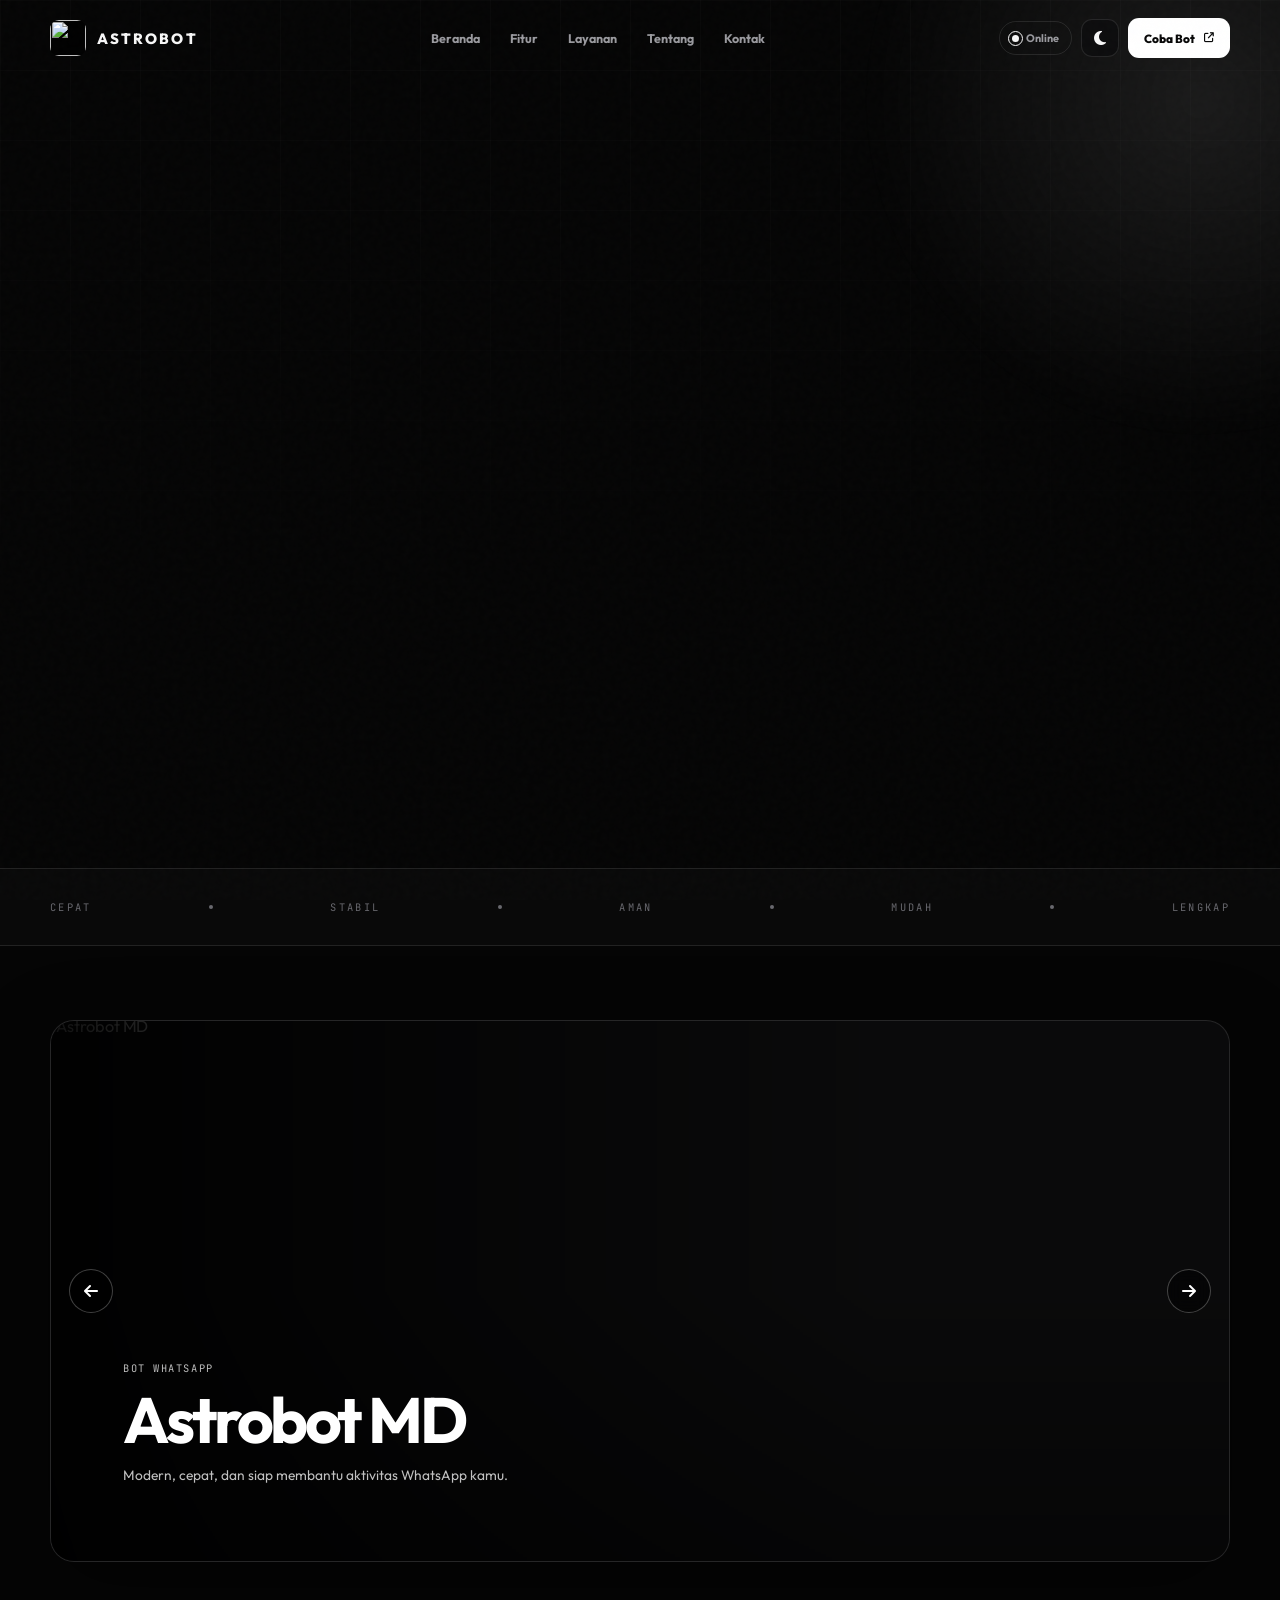
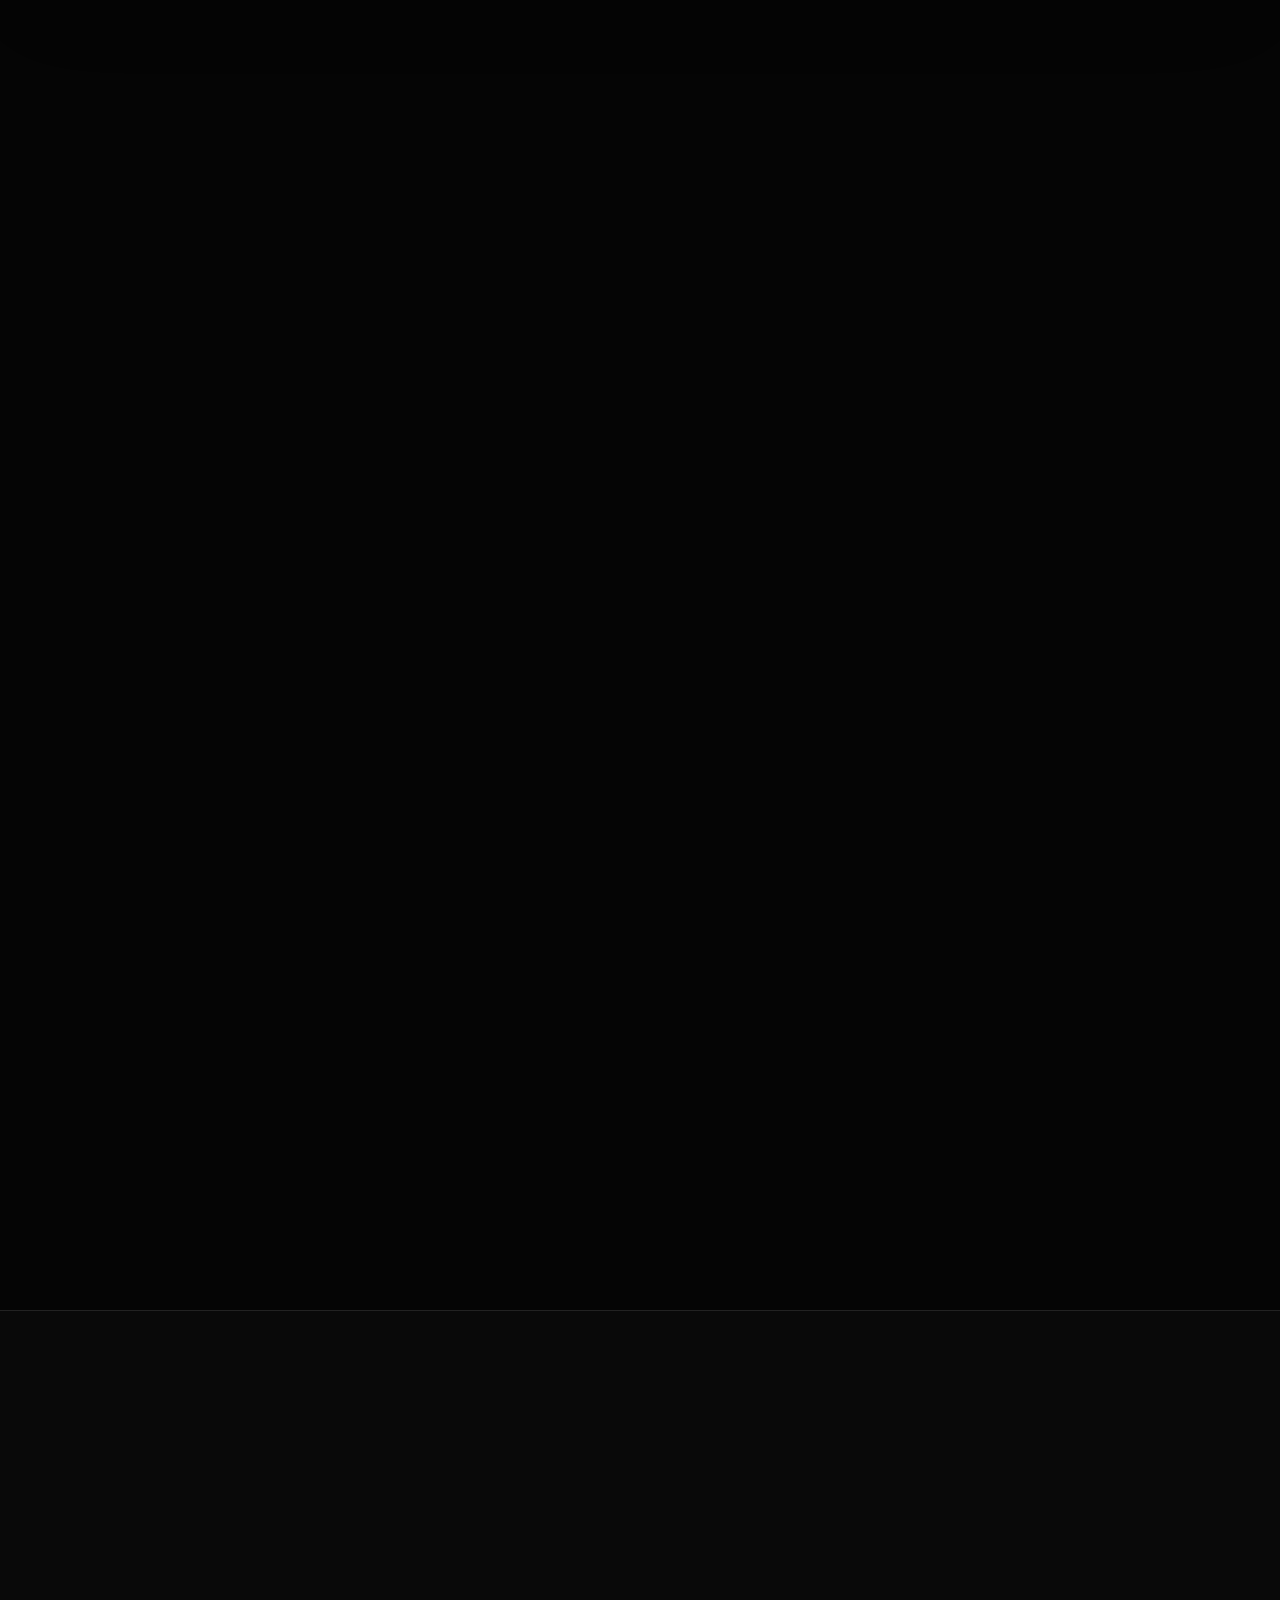
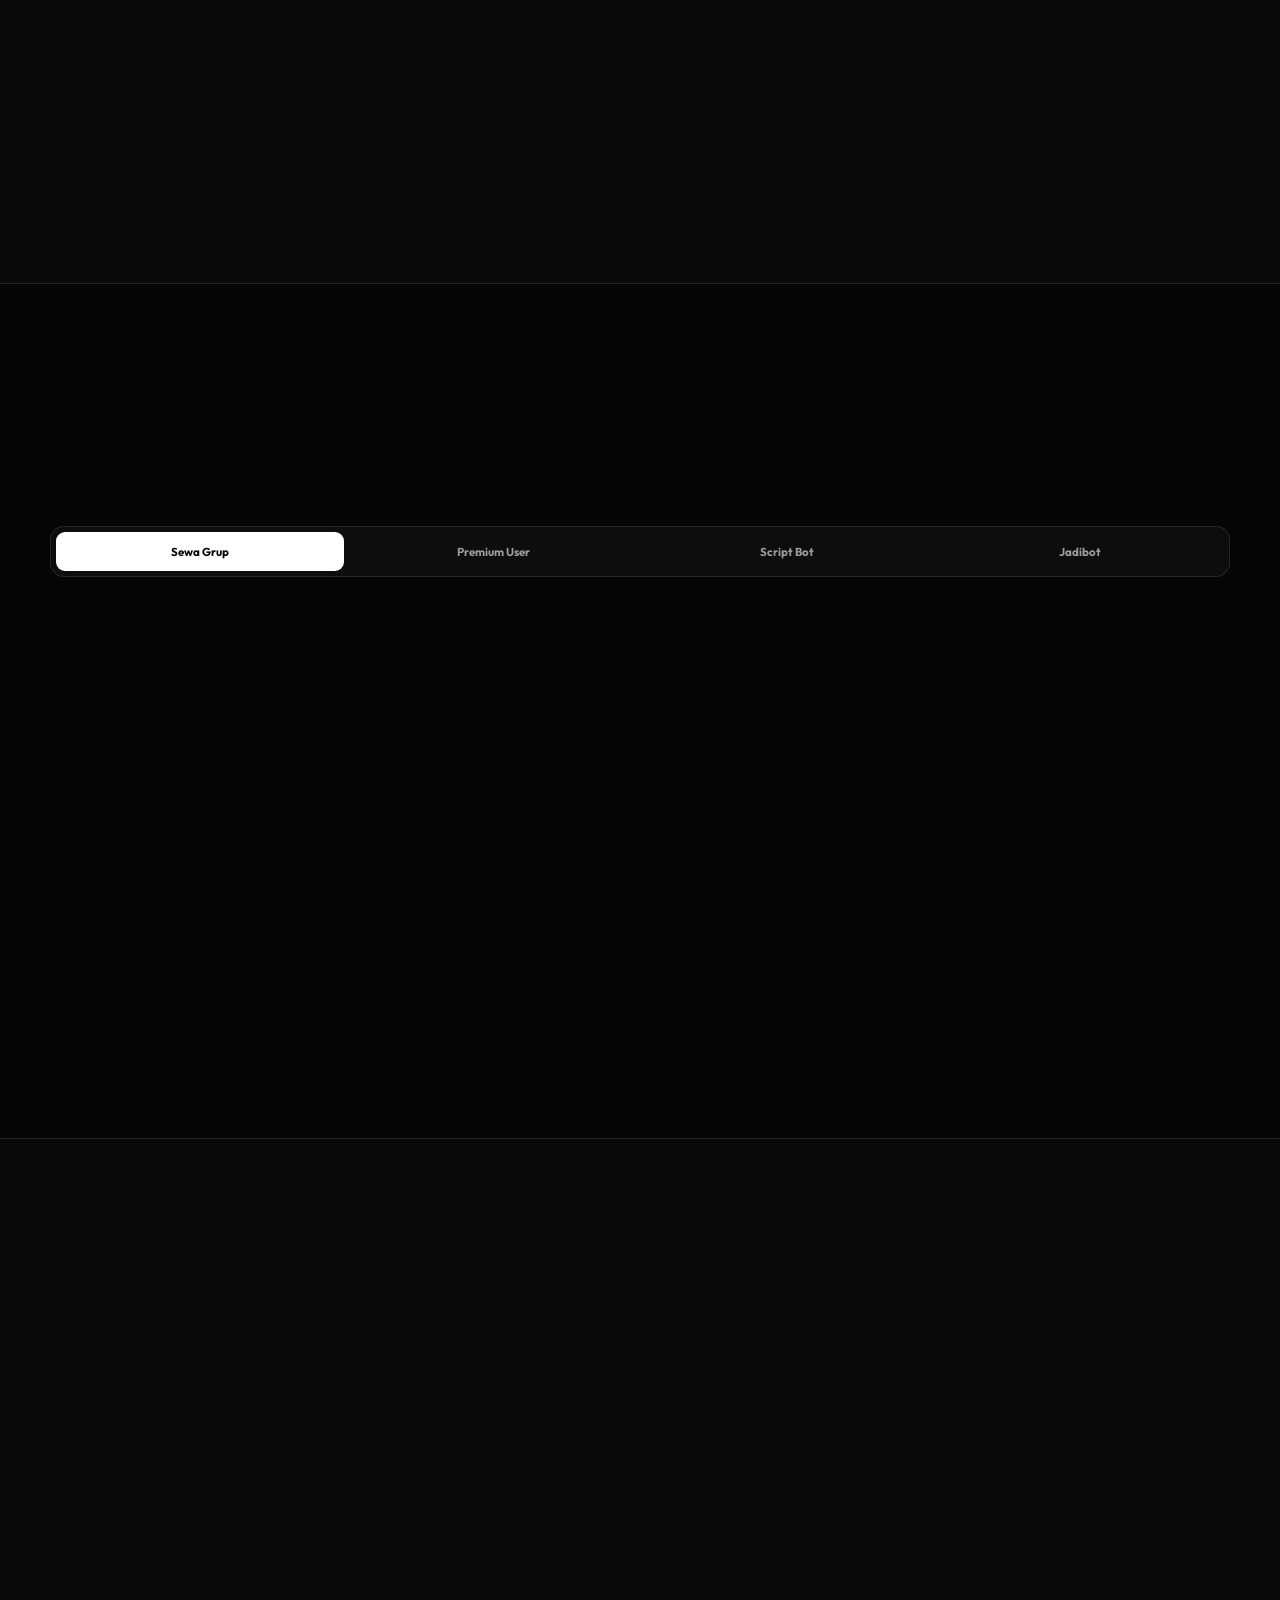
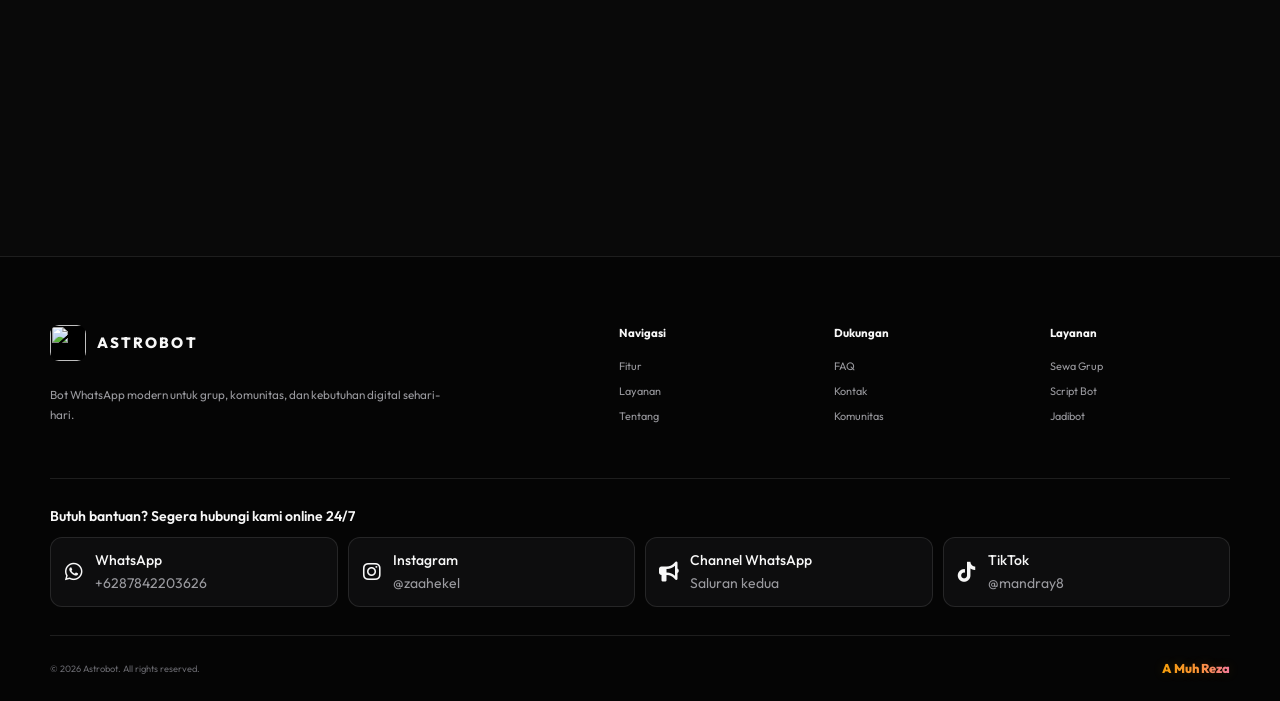
==== index.html @ d6f923b1 "Add files via upload" ====
<!doctype html>
<html lang="id">
<head>
  <meta charset="utf-8">
  <meta name="viewport" content="width=device-width,initial-scale=1">
  <meta name="theme-color" content="#050505">
  <meta name="astrobot-build" content="16">
  <title>Astrobot - Bot WhatsApp Automation, Fast Respons &amp; Lengkap</title>
  <link rel="icon" type="image/png" href="/assets/Astrobot-Logo.png">
  <meta name="description" content="Astrobot adalah layanan bot WhatsApp terbaik dan modern untuk manajemen grup, downloader, AI, game, dan otomatisasi pesan.">
  <meta property="og:title" content="Astrobot - Bot WhatsApp Modern">
  <meta property="og:description" content="Satu bot untuk grup, downloader, AI, game, dan berbagai kebutuhan WhatsApp.">
  <meta property="og:image" content="https://raw.githubusercontent.com/rexxzastrobotz/Web-resmi-/main/IMG-20260729-WA0029.jpg">
  <link rel="preconnect" href="https://fonts.googleapis.com">
  <link rel="preconnect" href="https://fonts.gstatic.com" crossorigin>
  <link href="https://fonts.googleapis.com/css2?family=Outfit:wght@400;500;600;700;800&amp;family=JetBrains+Mono:wght@500;600&amp;display=swap" rel="stylesheet">
  <link href="https://cdnjs.cloudflare.com/ajax/libs/font-awesome/6.5.1/css/all.min.css" rel="stylesheet">
  <link href="https://cdn.jsdelivr.net/npm/swiper@11/swiper-bundle.min.css" rel="stylesheet">
  <link href="style.css?v=17" rel="stylesheet">
</head>
<body>
  <div class="page-noise" aria-hidden="true"></div>
  <div class="scroll-progress" id="scrollProgress" aria-hidden="true"></div>

  <header class="site-header" id="top">
    <div class="header-inner">
      <a class="brand" href="#home" aria-label="Astrobot beranda">
        <span class="brand-mark brand-mark-logo" aria-hidden="true">
          <img src="/assets/Astrobot-Logo.png?v=6" alt="" width="1024" height="1024">
        </span>
        <span class="brand-name">ASTROBOT</span>
      </a>

      <nav class="desktop-nav" aria-label="Navigasi utama">
        <a href="#home">Beranda</a>
        <a href="#features">Fitur</a>
        <a href="#services">Layanan</a>
        <a href="#about">Tentang</a>
        <a href="#contact">Kontak</a>
      </nav>

      <div class="header-actions">
        <div class="service-status" title="Layanan aktif">
          <span class="status-pulse"></span>
          <span>Online</span>
        </div>
        <button class="icon-button" id="themeToggle" type="button" aria-label="Ganti tema">
          <i class="fas fa-moon" aria-hidden="true"></i>
        </button>
        <a class="header-cta" href="https://wa.me/6287842203625" target="_blank" rel="noopener noreferrer">
          Coba Bot <i class="fas fa-arrow-up-right-from-square" aria-hidden="true"></i>
        </a>
        <button class="icon-button menu-toggle" id="menuToggle" type="button" aria-label="Buka menu" aria-expanded="false">
          <i class="fas fa-bars" aria-hidden="true"></i>
        </button>
      </div>
    </div>

    <nav class="mobile-nav" id="mobileNav" aria-label="Navigasi seluler">
      <a href="#home">Beranda</a>
      <a href="#features">Fitur</a>
      <a href="#services">Layanan</a>
      <a href="#about">Tentang</a>
      <a href="#contact">Kontak</a>
      <a href="/group">Komunitas Resmi</a>
    </nav>
  </header>

  <main>
    <section class="hero section" id="home">
      <div class="hero-glow" aria-hidden="true"></div>
      <div class="container hero-grid">
        <div class="hero-copy reveal">
          <div class="eyebrow">
            <span>#1 Layanan sewabot terbaik Indonesia</span>
            <img src="/assets/verified-badge.png" alt="Terverifikasi" width="22" height="22">
          </div>
          <h1>Mulai kembangkan grup, bisnis kamu! agar grup tetap aktif dan nyaman<span></span></h1>
          <p class="hero-lead">mempermudah tugas harian dan membuat kamu lebih sering aktif di WhatsApp.</p>
          <div class="hero-actions">
            <a class="button button-primary" href="#services">Lihat Layanan <i class="fas fa-arrow-down" aria-hidden="true"></i></a>
          </div>
        </div>

        <div class="hero-product reveal delay-1" aria-label="Contoh antarmuka Astrobot">
          <div class="product-window">
            <div class="window-bar">
              <div class="window-brand">
                <span class="bot-avatar bot-avatar-logo" aria-hidden="true">
                  <img src="/assets/Astrobot-Logo.png?v=6" alt="" width="1024" height="1024">
                </span>
                <div><strong>Astrobot MD</strong><small><span></span> online</small></div>
              </div>
              <div class="window-actions"><i class="fas fa-search"></i><i class="fas fa-ellipsis-vertical"></i></div>
            </div>
            <div class="chat-area">
              <div class="chat-day">Hari ini</div>
              <div class="message message-user"><p>!menu</p><time>18.50</time></div>
              <div class="message message-bot">
                <div class="message-label">ASTROBOT</div>
                <p>Halo! Pilih fitur yang ingin kamu gunakan.</p>
                <div class="command-grid">
                  <span><i class="fas fa-wand-magic-sparkles"></i> AI Chat</span>
                  <span><i class="fas fa-download"></i> Downloader</span>
                  <span><i class="fas fa-users-gear"></i> Grup</span>
                  <span><i class="fas fa-gamepad"></i> RPG</span>
                </div>
                <time>18.50</time>
              </div>
              <div class="typing"><span></span><span></span><span></span></div>
            </div>
            <div class="chat-input"><i class="far fa-face-smile"></i><span>Ketik pesan</span><i class="fas fa-paper-plane"></i></div>
          </div>
          <div class="floating-chip chip-one"><i class="fas fa-shield-halved"></i><span><strong>Aman</strong>Moderasi otomatis</span></div>
          <div class="floating-chip chip-two"><i class="fas fa-bolt"></i><span><strong>Cepat</strong>Respons instan</span></div>
        </div>
      </div>
    </section>

    <section class="trust-strip" aria-label="Nilai utama Astrobot">
      <div class="container trust-inner">
        <span>CEPAT</span><i></i><span>STABIL</span><i></i><span>AMAN</span><i></i><span>MUDAH</span><i></i><span>LENGKAP</span>
      </div>
    </section>

    <section class="promo-section section section-tight" aria-label="Highlight Astrobot">
      <div class="container">
        <div class="swiper promo-swiper">
          <div class="swiper-wrapper">
            <article class="swiper-slide promo-slide">
              <img src="https://raw.githubusercontent.com/rexxzastrobotz/Web-resmi-/main/IMG-20260729-WA0029.jpg" alt="Astrobot MD" loading="lazy">
              <div class="promo-overlay"></div>
              <div class="promo-content"><span>BOT WHATSAPP</span><h2>Astrobot MD</h2><p>Modern, cepat, dan siap membantu aktivitas WhatsApp kamu.</p></div>
            </article>
            <article class="swiper-slide promo-slide">
              <img src="https://raw.githubusercontent.com/rexxzastrobotz/Web-resmi-/main/246c60e4-3d2f-4318-bc8f-54a7ca9596e7.jpeg" alt="Game dan RPG Astrobot" loading="lazy">
              <div class="promo-overlay"></div>
              <div class="promo-content"><span>GAME &amp; RPG</span><h2>Main Bareng Komunitas</h2><p>Level, EXP, dungeon, ekonomi, dan permainan grup yang seru.</p></div>
            </article>
            <article class="swiper-slide promo-slide">
              <img src="https://raw.githubusercontent.com/rexxzastrobotz/Web-resmi-/main/IMG-20260628-WA0041.jpg" alt="AI dan tools Astrobot" loading="lazy">
              <div class="promo-overlay"></div>
              <div class="promo-content"><span>AI &amp; TOOLS</span><h2>Lebih Banyak dalam Satu Bot</h2><p>Chat AI, downloader, sticker maker, dan tools harian lainnya.</p></div>
            </article>
          </div>
          <button class="slider-arrow slider-prev" type="button" aria-label="Slide sebelumnya"><i class="fas fa-arrow-left"></i></button>
          <button class="slider-arrow slider-next" type="button" aria-label="Slide berikutnya"><i class="fas fa-arrow-right"></i></button>
          <div class="swiper-pagination promo-pagination"></div>
        </div>
      </div>
    </section>

    <section class="section" id="features">
      <div class="container">
        <div class="section-heading reveal">
          <div><span class="section-kicker">FITUR LENGKAP</span><h2>Semua yang kamu butuhkan, <span>dalam satu bot.</span></h2></div>
          <p>Tidak perlu memakai banyak layanan. Astrobot menyatukan tools penting untuk pribadi, grup, dan komunitas.</p>
        </div>

        <div class="feature-grid">
          <article class="feature-card feature-large reveal">
            <div class="feature-icon"><i class="fas fa-users-gear"></i></div>
            <span class="feature-number">01</span>
            <h3>Manajemen Grup</h3>
            <p>Welcome message, anti-link, kick spam, mute, warning, dan berbagai alat admin yang bekerja otomatis.</p>
            <ul><li>Anti-link &amp; anti-spam</li><li>Welcome otomatis</li><li>Kontrol admin lengkap</li></ul>
          </article>
          <article class="feature-card reveal delay-1">
            <div class="feature-icon"><i class="fas fa-wand-magic-sparkles"></i></div>
            <span class="feature-number">02</span>
            <h3>AI Assistant</h3>
            <p>Tanya jawab, bantu menulis, cari ide, dan selesaikan kebutuhan harian langsung dari chat.</p>
          </article>
          <article class="feature-card reveal delay-2">
            <div class="feature-icon"><i class="fas fa-cloud-arrow-down"></i></div>
            <span class="feature-number">03</span>
            <h3>Media Downloader</h3>
            <p>Unduh video atau audio dari berbagai platform dengan perintah sederhana.</p>
          </article>
          <article class="feature-card reveal">
            <div class="feature-icon"><i class="fas fa-gamepad"></i></div>
            <span class="feature-number">04</span>
            <h3>Game &amp; RPG</h3>
            <p>Level, EXP, dungeon, ekonomi, kuis, dan permainan interaktif untuk meramaikan grup.</p>
          </article>
          <article class="feature-card reveal delay-1">
            <div class="feature-icon"><i class="fas fa-icons"></i></div>
            <span class="feature-number">05</span>
            <h3>Sticker &amp; Converter</h3>
            <p>Buat sticker, ubah format media, dan proses file tanpa keluar dari WhatsApp.</p>
          </article>
          <article class="feature-card feature-wide reveal delay-2">
            <div class="feature-icon"><i class="fas fa-gauge-high"></i></div>
            <span class="feature-number">06</span>
            <h3>Performa Stabil 24/7</h3>
            <p>Sistem dipantau agar respons tetap cepat dan layanan siap dipakai saat kamu membutuhkannya.</p>
            <div class="performance"><span><i style="width:96%"></i></span><small>Uptime layanan <strong>99.6%</strong></small></div>
          </article>
        </div>
      </div>
    </section>

    <section class="section how-section" id="about">
      <div class="container">
        <div class="section-heading reveal">
          <div><span class="section-kicker">CARA MULAI</span><h2>Tiga langkah, <span>langsung jalan.</span></h2></div>
          <p>Proses dibuat sesederhana mungkin supaya kamu bisa memakai Astrobot tanpa setup yang membingungkan.</p>
        </div>
        <div class="step-grid">
          <article class="step-card reveal"><span>01</span><div class="step-icon"><i class="fab fa-whatsapp"></i></div><h3>Hubungi Astrobot</h3><p>Buka nomor bot atau hubungi admin untuk memilih layanan yang dibutuhkan.</p></article>
          <article class="step-card reveal delay-1"><span>02</span><div class="step-icon"><i class="fas fa-sliders"></i></div><h3>Pilih Paket</h3><p>Pilih durasi sewa grup atau produk yang paling sesuai dengan kebutuhanmu.</p></article>
          <article class="step-card reveal delay-2"><span>03</span><div class="step-icon"><i class="fas fa-rocket"></i></div><h3>Mulai Gunakan</h3><p>Bot siap ditambahkan dan seluruh fitur dapat digunakan lewat perintah WhatsApp.</p></article>
        </div>
      </div>
    </section>

    <section class="section" id="services">
      <div class="container">
        <div class="section-heading reveal">
          <div><span class="section-kicker">LAYANAN &amp; HARGA</span><h2>Pilih sesuai <span>kebutuhanmu.</span></h2></div>
          <p>Harga jelas, tanpa biaya tersembunyi. Pilih kategori untuk melihat layanan yang tersedia.</p>
        </div>

        <div class="service-tabs" role="tablist" aria-label="Kategori layanan">
          <button class="service-tab is-active" type="button" role="tab" aria-selected="true" data-service-tab="rent">Sewa Grup</button>
          <button class="service-tab" type="button" role="tab" aria-selected="false" data-service-tab="premium">Premium User</button>
          <button class="service-tab" type="button" role="tab" aria-selected="false" data-service-tab="script">Script Bot</button>
          <button class="service-tab" type="button" role="tab" aria-selected="false" data-service-tab="jadibot">Jadibot</button>
        </div>

        <div class="service-panel is-active" data-service-panel="rent">
          <div class="price-grid">
            <article class="price-card reveal"><div class="price-head"><span>15 HARI</span><i class="far fa-clock"></i></div><h3>Sewa Bot Grup</h3><div class="price"><small>Rp</small>6.000</div><p>Untuk mencoba fitur Astrobot di satu grup.</p><ul><li>Semua anggota dapat memakai</li><li>Manajemen grup lengkap</li><li>Tanpa iklan</li></ul><a class="button button-secondary button-full" href="/produkdetail?paket=1" target="_blank" rel="noopener noreferrer">Detail Produk <i class="fas fa-arrow-up-right-from-square" aria-hidden="true"></i></a></article>
            <article class="price-card is-featured reveal delay-1"><div class="popular-label">PALING POPULER</div><div class="price-head"><span>30 HARI</span><i class="far fa-calendar-check"></i></div><h3>Sewa Bot Grup</h3><div class="price"><small>Rp</small>12.000</div><p>Paket bulanan untuk grup yang aktif setiap hari.</p><ul><li>Semua anggota dapat memakai</li><li>Tanpa limit &amp; tanpa iklan</li><li>Support admin</li></ul><a class="button button-primary button-full" href="/produkdetail?paket=2" target="_blank" rel="noopener noreferrer">Detail Produk <i class="fas fa-arrow-up-right-from-square" aria-hidden="true"></i></a></article>
            <article class="price-card reveal delay-2"><div class="price-head"><span>60 HARI</span><i class="fas fa-calendar-days"></i></div><h3>Sewa Bot Grup</h3><div class="price"><small>Rp</small>20.000</div><p>Lebih hemat untuk komunitas jangka panjang.</p><ul><li>Aktif selama 60 hari</li><li>Fitur grup lengkap</li><li>Prioritas bantuan</li></ul><a class="button button-secondary button-full" href="/produkdetail?paket=3" target="_blank" rel="noopener noreferrer">Detail Produk <i class="fas fa-arrow-up-right-from-square" aria-hidden="true"></i></a></article>
            <article class="price-card reveal"><div class="price-head"><span>1 TAHUN</span><i class="fas fa-infinity"></i></div><h3>Sewa Bot Tahunan</h3><div class="price"><small>Rp</small>40.000</div><p>Paket paling hemat untuk pemakaian jangka panjang.</p><ul><li>Aktif penuh 365 hari</li><li>Semua fitur tersedia</li><li>Prioritas support</li></ul><a class="button button-secondary button-full" href="/produkdetail?paket=4" target="_blank" rel="noopener noreferrer">Detail Produk <i class="fas fa-arrow-up-right-from-square" aria-hidden="true"></i></a></article>
          </div>
        </div>

        <div class="service-panel" data-service-panel="premium" hidden>
          <div class="price-grid price-grid-single">
            <article class="price-card is-featured reveal"><div class="popular-label">PREMIUM</div><div class="price-head"><span>30 HARI</span><i class="fas fa-crown"></i></div><h3>Premium User</h3><div class="price"><small>Rp</small>10.000</div><p>Untuk kamu yang sudah pakai Astrobot Digital dan mau buka fitur tambahan tanpa keluar biaya besar.</p><ul><li>Pembaruan fitur lebih dulu dibanding pengguna reguler</li><li>Fitur .jadibot terbuka</li><li>Akses ke beberapa fitur premium eksklusif</li><li>Claim benefit unli money dan limit</li><li>Prioritas jika mengalami kendala pada fitur</li><li>Lencana verifikasi centang biru pada profil bot</li></ul><button class="button button-primary button-full order-button" type="button" data-order="Paket Premium User - Rp10.000 (30 hari)">Pesan Sekarang</button></article>
          </div>
        </div>

        <div class="service-panel" data-service-panel="script" hidden>
          <article class="product-card">
            <div class="product-visual"><span class="code-line line-one"></span><span class="code-line line-two"></span><span class="code-line line-three"></span><div class="product-code">ASTROBOT<span>.JS</span></div></div>
            <div class="product-copy"><span class="section-kicker">SOURCE CODE</span><h3>Script Bot Astrobot MD</h3><p>Script bot WhatsApp modern, lengkap, dan siap dikembangkan untuk kebutuhan pribadi atau bisnis.</p><div class="product-points"><span><i class="fas fa-check"></i> Multi device</span><span><i class="fas fa-check"></i> 100+ fitur</span><span><i class="fas fa-check"></i> Mudah dikembangkan</span><span><i class="fas fa-check"></i> Dokumentasi dasar</span></div><div class="product-bottom"><div class="price"><small>Rp</small>50.000</div><button class="button button-primary order-button" type="button" data-order="Script Bot Astrobot MD - Rp50.000">Beli Script</button></div></div>
          </article>
        </div>

        <div class="service-panel" data-service-panel="jadibot" hidden>
          <div class="price-grid">
            <article class="price-card reveal"><div class="price-head"><span>7 HARI</span><i class="far fa-clock"></i></div><h3>Jadibot Core</h3><div class="price"><small>Rp</small>5.000</div><p>Paket dasar untuk mencoba fitur Jadibot.</p><ul><li>Aktif 7 hari</li><li>Tidak dapat kustomisasi</li><li>Maks. +1 owner</li></ul><button class="button button-secondary button-full order-button" type="button" data-order="Paket Jadibot Core - Rp5.000 (7 hari)">Pesan Sekarang</button></article>
            <article class="price-card is-featured reveal delay-1"><div class="popular-label">PALING POPULER</div><div class="price-head"><span>30 HARI</span><i class="far fa-calendar-check"></i></div><h3>Jadibot Plus</h3><div class="price"><small>Rp</small>15.000</div><p>Paket bulanan dengan kustomisasi terbatas.</p><ul><li>Aktif 30 hari</li><li>Termasuk kustomisasi</li><li>Maks. +2 owner</li></ul><button class="button button-primary button-full order-button" type="button" data-order="Paket Jadibot Plus - Rp15.000 (30 hari)">Pesan Sekarang</button></article>
            <article class="price-card reveal delay-2"><div class="price-head"><span>30 HARI</span><i class="fas fa-calendar-days"></i></div><h3>Jadibot Pro</h3><div class="price"><small>Rp</small>28.000</div><p>Paket lengkap dengan kustomisasi penuh.</p><ul><li>Aktif 30 hari</li><li>Kustomisasi penuh</li><li>Maks. +5 owner</li></ul><button class="button button-secondary button-full order-button" type="button" data-order="Paket Jadibot Pro - Rp28.000 (30 hari)">Pesan Sekarang</button></article>
          </div>
        </div>
      </div>
    </section>

    <section class="section why-section" aria-label="Alasan memilih Astrobot">
      <div class="container why-layout">
        <div class="why-copy reveal"><span class="section-kicker">KENAPA ASTROBOT</span><h2>Fokus pada hal yang <span>benar-benar penting.</span></h2><p>Astrobot dirancang untuk memberikan pengalaman yang ringan, jelas, dan bisa diandalkan setiap hari.</p><div class="why-nav"><button class="why-prev" type="button" aria-label="Alasan sebelumnya"><i class="fas fa-arrow-left"></i></button><button class="why-next" type="button" aria-label="Alasan berikutnya"><i class="fas fa-arrow-right"></i></button></div></div>
        <div class="swiper why-swiper reveal delay-1">
          <div class="swiper-wrapper">
            <article class="swiper-slide why-card"><span>01</span><div class="why-icon"><i class="fas fa-bolt"></i></div><h3>Respons Cepat</h3><p>Perintah diproses dengan ringan agar aktivitas di grup maupun chat pribadi tetap lancar.</p></article>
            <article class="swiper-slide why-card"><span>02</span><div class="why-icon"><i class="fas fa-layer-group"></i></div><h3>Satu Bot, Banyak Fungsi</h3><p>Mulai dari administrasi grup hingga hiburan tersedia tanpa harus berpindah layanan.</p></article>
            <article class="swiper-slide why-card"><span>03</span><div class="why-icon"><i class="fas fa-headset"></i></div><h3>Dukungan Langsung</h3><p>Butuh bantuan? Admin dan komunitas resmi siap membantu penggunaan Astrobot.</p></article>
          </div>
          <div class="swiper-pagination why-pagination"></div>
        </div>
      </div>
    </section>

    <section class="section community-section">
      <div class="container">
        <div class="community-card reveal">
          <div class="community-copy"><span class="section-kicker">KOMUNITAS RESMI</span><h2>Tetap terhubung dengan Astrobot.</h2><p>Gabung ke grup dan saluran resmi agar tidak ketinggalan update fitur, informasi layanan, dan pengumuman penting.</p></div>
          <div class="community-actions"><a class="button button-primary" href="/group">Lihat Grup Resmi <i class="fas fa-arrow-right"></i></a><div class="member-stack"><span>A</span><span>S</span><span>T</span><small>Komunitas aktif</small></div></div>
        </div>
      </div>
    </section>

    <section class="section faq-section" id="faq">
      <div class="container faq-layout">
        <div class="faq-copy reveal"><span class="section-kicker">FAQ</span><h2>Pertanyaan yang sering <span>ditanyakan.</span></h2><p>Belum menemukan jawaban? Hubungi admin melalui bagian kontak di bawah.</p></div>
        <div class="faq-list reveal delay-1">
          <article class="faq-item"><button type="button" aria-expanded="false"><span>Bagaimana cara mencoba Astrobot?</span><i class="fas fa-plus"></i></button><div class="faq-answer"><p>Klik tombol “Buka di WhatsApp”, lalu kirim perintah <strong>!menu</strong> untuk melihat daftar fitur yang tersedia.</p></div></article>
          <article class="faq-item"><button type="button" aria-expanded="false"><span>Apakah semua anggota grup bisa memakai bot?</span><i class="fas fa-plus"></i></button><div class="faq-answer"><p>Ya. Setelah paket sewa grup aktif, seluruh anggota dapat memakai fitur sesuai pengaturan admin grup.</p></div></article>
          <article class="faq-item"><button type="button" aria-expanded="false"><span>Apakah layanan Jadibot sudah tersedia?</span><i class="fas fa-plus"></i></button><div class="faq-answer"><p>Belum. Jadibot masih dalam tahap persiapan dan akan diumumkan melalui saluran resmi saat sudah siap.</p></div></article>
          <article class="faq-item"><button type="button" aria-expanded="false"><span>Bagaimana cara membeli Script Bot?</span><i class="fas fa-plus"></i></button><div class="faq-answer"><p>Pilih tab Script Bot pada bagian layanan, lalu tekan “Beli Script”. Pesan pesanan akan otomatis terbuka di WhatsApp admin.</p></div></article>
          <article class="faq-item"><button type="button" aria-expanded="false"><span>Ke mana saya harus menghubungi jika ada masalah?</span><i class="fas fa-plus"></i></button><div class="faq-answer"><p>Kamu bisa menghubungi admin lewat formulir kontak atau bergabung ke grup komunitas resmi Astrobot.</p></div></article>
        </div>
      </div>
    </section>

    <section class="section contact-section" id="contact">
      <div class="container contact-grid">
        <div class="contact-copy reveal">
          <span class="section-kicker">HUBUNGI KAMI</span>
          <h2>Punya pertanyaan? <span>Mari ngobrol.</span></h2>
          <p>Ceritakan kebutuhanmu. Pesan akan diteruskan langsung ke WhatsApp admin Astrobot.</p>
          <div class="contact-methods">
            <a href="https://wa.me/6287842203625" target="_blank" rel="noopener noreferrer"><i class="fab fa-whatsapp"></i><span><small>WhatsApp Admin</small><strong>Contact Admin CS</strong></span><i class="fas fa-arrow-up-right-from-square"></i></a>
            <a href="/group"><i class="fas fa-users"></i><span><small>Komunitas</small><strong>Grup &amp; Saluran Resmi</strong></span><i class="fas fa-arrow-right"></i></a>
          </div>
        </div>
        <form class="contact-form reveal delay-1" id="contactForm">
          <div class="form-row"><label>Nama<input type="text" name="name" placeholder="Nama kamu" required></label><label>Topik<select name="topic"><option>Informasi layanan</option><option>Sewa bot grup</option><option>Script bot</option><option>Bantuan teknis</option><option>Lainnya</option></select></label></div>
          <label>Pesan<textarea name="message" rows="5" placeholder="Tulis kebutuhan atau pertanyaanmu..." required></textarea></label>
          <button class="button button-primary button-full" type="submit">Kirim lewat WhatsApp <i class="fas fa-arrow-up-right-from-square"></i></button>
          <p class="form-note"><i class="fas fa-lock"></i> Data tidak disimpan di website.</p>
        </form>
      </div>
    </section>
  </main>

  <footer class="site-footer">
    <div class="container footer-top">
      <div class="footer-brand">
        <a class="brand" href="#home">
          <span class="brand-mark brand-mark-logo" aria-hidden="true">
            <img src="/assets/Astrobot-Logo.png?v=6" alt="" width="1024" height="1024">
          </span>
          <span class="brand-name">ASTROBOT</span>
        </a>
        <p>Bot WhatsApp modern untuk grup, komunitas, dan kebutuhan digital sehari-hari.</p>

      </div>
      <div class="footer-links"><div><strong>Navigasi</strong><a href="#features">Fitur</a><a href="#services">Layanan</a><a href="#about">Tentang</a></div><div><strong>Dukungan</strong><a href="#faq">FAQ</a><a href="#contact">Kontak</a><a href="/group">Komunitas</a></div><div><strong>Layanan</strong><a href="#services">Sewa Grup</a><a href="#services">Script Bot</a><a href="#services">Jadibot</a></div></div>
    </div>
    <nav class="container footer-social" aria-label="Media sosial Astrobot">
      <span class="footer-social-heading">Butuh bantuan? Segera hubungi kami online 24/7</span>
      <div class="footer-social-grid">
        <a href="https://wa.me/message/FLOSXJBKEWROH1" target="_blank" rel="noopener noreferrer" aria-label="Hubungi WhatsApp +6287842203626 (tab baru)">
          <i class="fab fa-whatsapp" aria-hidden="true"></i>
          <span>WhatsApp<small>+6287842203626</small></span>
        </a>
        <a href="https://www.instagram.com/zaahekel?stkn=cDk5OHpjc3h4N29y" target="_blank" rel="noopener noreferrer" aria-label="Instagram @zaahekel (tab baru)">
          <i class="fab fa-instagram" aria-hidden="true"></i>
          <span>Instagram<small>@zaahekel</small></span>
        </a>
        <a href="https://whatsapp.com/channel/0029VbDv0zQLY6d9gl65hm2u" target="_blank" rel="noopener noreferrer" aria-label="Channel WhatsApp kedua Astrobot (tab baru)">
          <i class="fas fa-bullhorn" aria-hidden="true"></i>
          <span>Channel WhatsApp<small>Saluran kedua</small></span>
        </a>
        <a href="https://www.tiktok.com/@mandray8" target="_blank" rel="noopener noreferrer" aria-label="TikTok @mandray8 (tab baru)">
          <i class="fab fa-tiktok" aria-hidden="true"></i>
          <span>TikTok<small>@mandray8</small></span>
        </a>
      </div>
    </nav>
    <div class="container footer-bottom"><span>© 2026 Astrobot. All rights reserved.</span><span class="footer-owner footer-rexzz">A Muh Reza</span></div>
  </footer>

  <button class="back-top" id="backTop" type="button" aria-label="Kembali ke atas"><i class="fas fa-arrow-up"></i></button>

  <script src="https://cdn.jsdelivr.net/npm/swiper@11/swiper-bundle.min.js"></script>
  <script src="script.js?v=12"></script>
</body>
</html>
---- style.css ----
:root {
  --bg: #050505;
  --bg-soft: #090909;
  --surface: #0d0d0e;
  --surface-2: #121214;
  --surface-3: #171719;
  --text: #f7f7f7;
  --muted: #9a9a9f;
  --muted-2: #68686e;
  --line: rgba(255,255,255,.1);
  --line-strong: rgba(255,255,255,.18);
  --solid: #fff;
  --solid-text: #080808;
  --header: rgba(5,5,5,.8);
  --shadow: 0 24px 80px rgba(0,0,0,.42);
  --radius: 22px;
  --radius-sm: 14px;
  --container: 1180px;
  color-scheme: dark;
}

html[data-theme="light"] {
  --bg: #f4f4f4;
  --bg-soft: #ededed;
  --surface: #fff;
  --surface-2: #f8f8f8;
  --surface-3: #e9e9e9;
  --text: #0b0b0c;
  --muted: #5e5e63;
  --muted-2: #86868b;
  --line: rgba(0,0,0,.1);
  --line-strong: rgba(0,0,0,.18);
  --solid: #0b0b0c;
  --solid-text: #fff;
  --header: rgba(244,244,244,.84);
  --shadow: 0 24px 80px rgba(0,0,0,.12);
  color-scheme: light;
}

* { box-sizing: border-box; }
html { scroll-behavior: smooth; scroll-padding-top: 90px; }
body {
  margin: 0;
  overflow-x: hidden;
  background: var(--bg);
  color: var(--text);
  font-family: "Outfit", system-ui, sans-serif;
  -webkit-font-smoothing: antialiased;
  transition: background .25s ease, color .25s ease;
}
body.menu-open { overflow: hidden; }
a { color: inherit; text-decoration: none; }
button,input,select,textarea { font: inherit; }
button,a { -webkit-tap-highlight-color: transparent; }
img { display: block; max-width: 100%; }

.page-noise {
  position: fixed; inset: 0; z-index: 9999; pointer-events: none; opacity: .025;
  background-image: url("data:image/svg+xml,%3Csvg viewBox='0 0 180 180' xmlns='http://www.w3.org/2000/svg'%3E%3Cfilter id='n'%3E%3CfeTurbulence type='fractalNoise' baseFrequency='.8' numOctaves='3' stitchTiles='stitch'/%3E%3C/filter%3E%3Crect width='100%25' height='100%25' filter='url(%23n)' opacity='.75'/%3E%3C/svg%3E");
}
.scroll-progress { position: fixed; top: 0; left: 0; z-index: 1100; width: 0; height: 2px; background: var(--solid); }
.container { width: min(calc(100% - 40px), var(--container)); margin-inline: auto; }
.section { position: relative; padding: 110px 0; }
.section-tight { padding: 74px 0; }

.site-header {
  position: fixed; inset: 0 0 auto; z-index: 1000;
  border-bottom: 1px solid transparent;
  background: transparent;
  transition: background .25s, border-color .25s, box-shadow .25s;
}
.site-header.is-scrolled { background: var(--header); border-color: var(--line); backdrop-filter: blur(18px); -webkit-backdrop-filter: blur(18px); }
.header-inner { width: min(calc(100% - 40px), var(--container)); height: 76px; margin: auto; display: flex; align-items: center; justify-content: space-between; gap: 24px; }
.brand { display: inline-flex; align-items: center; gap: 11px; flex-shrink: 0; }
.brand-mark { width: 30px; height: 30px; border: 1px solid var(--line-strong); border-radius: 9px; display: grid; place-items: center; background: var(--surface); box-shadow: inset 0 1px rgba(255,255,255,.05); }
.brand-mark > span { width: 10px; height: 10px; border: 3px solid var(--text); border-radius: 50%; }
.brand-mark-logo { width: 36px; height: 36px; overflow: hidden; border: 0; border-radius: 9px; background: #000; box-shadow: none; }
.brand-mark-logo > img { width: 100%; height: 100%; object-fit: contain; }
.brand-name { font-weight: 800; font-size: .93rem; letter-spacing: .14em; }
.desktop-nav { display: flex; align-items: center; gap: 30px; }
.desktop-nav a { position: relative; padding: 9px 0; color: var(--muted); font-size: .78rem; font-weight: 700; }
.desktop-nav a::after { content: ""; position: absolute; left: 0; right: 100%; bottom: 3px; height: 1px; background: var(--text); transition: right .25s; }
.desktop-nav a:hover { color: var(--text); }
.desktop-nav a:hover::after { right: 0; }
.header-actions { display: flex; align-items: center; gap: 9px; }
.service-status { height: 34px; padding: 0 12px; border: 1px solid var(--line); border-radius: 99px; display: flex; align-items: center; gap: 7px; color: var(--muted); font-size: .68rem; font-weight: 700; }
.status-pulse { position: relative; width: 7px; height: 7px; border-radius: 50%; background: var(--text); }
.status-pulse::after { content: ""; position: absolute; inset: -4px; border: 1px solid var(--text); border-radius: 50%; animation: pulse 2s infinite; }
@keyframes pulse { 0%{transform:scale(.55);opacity:.8} 75%,100%{transform:scale(1.45);opacity:0} }
.icon-button { width: 38px; height: 38px; padding: 0; border: 1px solid var(--line); border-radius: 11px; background: var(--surface); color: var(--text); display: grid; place-items: center; cursor: pointer; transition: border-color .2s, transform .2s; }
.icon-button:hover { border-color: var(--line-strong); transform: translateY(-1px); }
.header-cta { height: 40px; padding: 0 16px; border-radius: 11px; background: var(--solid); color: var(--solid-text); display: inline-flex; align-items: center; gap: 9px; font-size: .74rem; font-weight: 800; }
.header-cta i { font-size: .65rem; }
.menu-toggle { display: none; }
.mobile-nav { display: none; }

.hero { min-height: 820px; padding-top: 160px; display: flex; align-items: center; overflow: hidden; }
.hero::before { content: ""; position: absolute; inset: 0; background-image: linear-gradient(var(--line) 1px,transparent 1px),linear-gradient(90deg,var(--line) 1px,transparent 1px); background-size: 70px 70px; opacity: .18; mask-image: linear-gradient(to bottom,black,transparent 78%); }
.hero-glow { position: absolute; width: 720px; height: 720px; border-radius: 50%; right: -280px; top: -260px; background: radial-gradient(circle,rgba(255,255,255,.09),transparent 67%); filter: blur(10px); }
.hero-grid { position: relative; display: grid; grid-template-columns: minmax(0,1fr) minmax(420px,.88fr); align-items: center; gap: 84px; }
.eyebrow,.section-kicker { color: var(--muted); font-family: "JetBrains Mono",monospace; font-size: .68rem; font-weight: 600; letter-spacing: .14em; }
.eyebrow { display: inline-flex; align-items: center; gap: 8px; margin-bottom: 25px; padding: 8px 14px; border: 1px solid rgba(255,255,255,.18); border-radius: 999px; background: linear-gradient(135deg,rgba(255,255,255,.14),rgba(255,255,255,.05)); -webkit-backdrop-filter: blur(14px) saturate(140%); backdrop-filter: blur(14px) saturate(140%); box-shadow: inset 0 1px rgba(255,255,255,.22),0 8px 24px rgba(0,0,0,.18); }
.eyebrow > span { color: var(--text); font-weight: 800; font-size: .82rem; letter-spacing: .04em; }
.eyebrow > img { width: 22px; height: 22px; flex: 0 0 22px; display: block; object-fit: contain; }
.hero h1 { max-width: 760px; margin: 0; font-size: clamp(2.5rem,5vw,4.6rem); line-height: 1.04; letter-spacing: -.065em; font-weight: 800; }
.hero h1 span,.section-heading h2 span,.why-copy h2 span,.faq-copy h2 span,.contact-copy h2 span { color: var(--muted-2); }
.hero-lead { max-width: 660px; margin: 28px 0 0; color: var(--muted); font-size: clamp(.95rem,1.5vw,1.08rem); line-height: 1.85; }
.hero-actions { display: flex; flex-wrap: wrap; justify-content: center; gap: 12px; margin-top: 35px; }
.hero-actions .button { min-height: 40px; padding: 0 18px; font-size: .72rem; border-radius: 10px; }
.button { min-height: 48px; padding: 0 20px; border: 1px solid transparent; border-radius: 12px; display: inline-flex; align-items: center; justify-content: center; gap: 10px; cursor: pointer; font-size: .79rem; font-weight: 800; transition: transform .2s, background .2s, border-color .2s; }
.button:hover { transform: translateY(-2px); }
.button-primary { background: var(--solid); color: var(--solid-text); }
.button-secondary { background: var(--surface); color: var(--text); border-color: var(--line); }
.button-secondary:hover { border-color: var(--line-strong); }
.button-full { width: 100%; }
.button-disabled { background: var(--surface-3); color: var(--muted-2); border-color: var(--line); cursor: not-allowed; }
.button-disabled:hover { transform: none; }
.hero-product { position: relative; padding: 24px; }
.product-window { position: relative; z-index: 2; overflow: hidden; min-height: 550px; border: 1px solid var(--line-strong); border-radius: 28px; background: var(--surface); box-shadow: var(--shadow); transform: rotate(1.5deg); }
.window-bar { height: 72px; padding: 0 20px; border-bottom: 1px solid var(--line); display: flex; align-items: center; justify-content: space-between; background: var(--surface-2); }
.window-brand { display: flex; align-items: center; gap: 11px; }
.bot-avatar { width: 38px; height: 38px; border-radius: 50%; display: grid; place-items: center; background: var(--solid); color: var(--solid-text); font-weight: 900; }
.bot-avatar-logo { width: 42px; height: 42px; overflow: hidden; border-radius: 11px; background: #000; color: inherit; font-weight: inherit; }
.bot-avatar-logo > img { width: 100%; height: 100%; object-fit: contain; }
.window-brand div { display: grid; gap: 3px; }
.window-brand strong { font-size: .78rem; }
.window-brand small { display: flex; align-items: center; gap: 5px; color: var(--muted-2); font-size: .6rem; }
.window-brand small span { width: 5px; height: 5px; border-radius: 50%; background: var(--text); }
.window-actions { display: flex; gap: 20px; color: var(--muted); font-size: .8rem; }
.chat-area { min-height: 412px; padding: 25px 18px; display: flex; flex-direction: column; background: radial-gradient(circle at 80% 0,rgba(255,255,255,.04),transparent 38%),var(--bg-soft); }
.chat-day { align-self: center; margin-bottom: 22px; padding: 5px 10px; border: 1px solid var(--line); border-radius: 99px; background: var(--surface); color: var(--muted-2); font-size: .55rem; }
.message { max-width: 86%; padding: 12px 13px 8px; border: 1px solid var(--line); border-radius: 13px; font-size: .7rem; line-height: 1.55; box-shadow: 0 8px 24px rgba(0,0,0,.14); }
.message p { margin: 0; }
.message time { display: block; margin-top: 5px; color: var(--muted-2); font-size: .5rem; text-align: right; }
.message-user { align-self: flex-end; margin-bottom: 12px; background: var(--surface-3); border-radius: 13px 3px 13px 13px; }
.message-bot { align-self: flex-start; width: 88%; background: var(--surface); border-radius: 3px 13px 13px 13px; }
.message-label { margin-bottom: 7px; font-family: "JetBrains Mono",monospace; font-size: .56rem; letter-spacing: .1em; }
.command-grid { display: grid; grid-template-columns: 1fr 1fr; gap: 7px; margin-top: 13px; }
.command-grid span { padding: 8px; border: 1px solid var(--line); border-radius: 8px; display: flex; align-items: center; gap: 7px; color: var(--muted); font-size: .58rem; }
.typing { align-self: flex-start; margin-top: 10px; padding: 10px 12px; border: 1px solid var(--line); border-radius: 3px 12px 12px 12px; background: var(--surface); display: flex; gap: 4px; }
.typing span { width: 4px; height: 4px; border-radius: 50%; background: var(--muted); animation: typing 1.15s infinite; }
.typing span:nth-child(2){animation-delay:.15s}.typing span:nth-child(3){animation-delay:.3s}
@keyframes typing { 0%,60%,100%{transform:translateY(0);opacity:.4}30%{transform:translateY(-3px);opacity:1} }
.chat-input { height: 64px; padding: 0 18px; border-top: 1px solid var(--line); display: flex; align-items: center; gap: 12px; color: var(--muted-2); font-size: .68rem; }
.chat-input span { flex: 1; padding: 10px 13px; border: 1px solid var(--line); border-radius: 99px; }
.floating-chip { position: absolute; z-index: 3; min-width: 145px; padding: 11px 13px; border: 1px solid var(--line-strong); border-radius: 13px; background: var(--header); backdrop-filter: blur(14px); display: flex; align-items: center; gap: 10px; box-shadow: var(--shadow); }
.floating-chip > i { width: 29px; height: 29px; border-radius: 8px; background: var(--solid); color: var(--solid-text); display: grid; place-items: center; font-size: .7rem; }
.floating-chip span { display: grid; gap: 2px; color: var(--muted); font-size: .54rem; }
.floating-chip strong { color: var(--text); font-size: .65rem; }
.chip-one { left: -18px; top: 125px; }
.chip-two { right: -28px; bottom: 110px; }

.trust-strip { border-block: 1px solid var(--line); background: var(--bg-soft); }
.trust-inner { min-height: 76px; display: flex; align-items: center; justify-content: space-between; color: var(--muted-2); font-family: "JetBrains Mono",monospace; font-size: .65rem; letter-spacing: .22em; }
.trust-inner i { width: 4px; height: 4px; border-radius: 50%; background: var(--muted-2); }

.promo-swiper { overflow: hidden; border: 1px solid var(--line); border-radius: 24px; background: var(--surface); box-shadow: var(--shadow); }
.promo-slide { position: relative; height: clamp(320px,47vw,540px); overflow: hidden; }
.promo-slide img { width: 100%; height: 100%; object-fit: cover; filter: grayscale(.78) contrast(1.04) brightness(.72); transform: scale(1.02); transition: transform 6s ease; }
.promo-slide.swiper-slide-active img { transform: scale(1.09); }
.promo-overlay { position: absolute; inset: 0; background: linear-gradient(90deg,rgba(0,0,0,.9),rgba(0,0,0,.2) 70%),linear-gradient(0deg,rgba(0,0,0,.4),transparent 50%); }
.promo-content { position: absolute; left: clamp(24px,6vw,72px); bottom: clamp(32px,7vw,74px); z-index: 2; max-width: 600px; color: #fff; }
.promo-content span { font-family: "JetBrains Mono",monospace; font-size: .65rem; letter-spacing: .15em; color: #bdbdbd; }
.promo-content h2 { margin: 12px 0; font-size: clamp(2.2rem,5vw,4.6rem); line-height: 1; letter-spacing: -.055em; }
.promo-content p { max-width: 480px; margin: 0; color: #c0c0c0; font-size: .86rem; line-height: 1.7; }
.slider-arrow { position: absolute; top: 50%; z-index: 5; width: 44px; height: 44px; border: 1px solid rgba(255,255,255,.25); border-radius: 50%; background: rgba(0,0,0,.45); color: #fff; display: grid; place-items: center; cursor: pointer; backdrop-filter: blur(8px); transform: translateY(-50%); }
.slider-prev { left: 18px; }.slider-next { right: 18px; }
.promo-pagination { bottom: 18px !important; }
.promo-pagination .swiper-pagination-bullet,.why-pagination .swiper-pagination-bullet { width: 7px; height: 7px; background: var(--text); opacity: .25; transition: width .25s,opacity .25s; }
.promo-pagination .swiper-pagination-bullet-active,.why-pagination .swiper-pagination-bullet-active { width: 22px; border-radius: 99px; opacity: 1; }
.promo-pagination .swiper-pagination-bullet { background: #fff; }

.section-heading { margin-bottom: 46px; display: grid; grid-template-columns: 1.25fr .75fr; align-items: end; gap: 48px; }
.section-heading h2,.why-copy h2,.faq-copy h2,.contact-copy h2 { max-width: 760px; margin: 14px 0 0; font-size: clamp(2.15rem,4vw,4.25rem); line-height: 1.03; letter-spacing: -.055em; }
.section-heading > p,.why-copy > p,.faq-copy > p,.contact-copy > p { margin: 0; color: var(--muted); font-size: .88rem; line-height: 1.8; }

.feature-grid { display: grid; grid-template-columns: repeat(3,1fr); gap: 14px; }
.feature-card { position: relative; min-height: 280px; overflow: hidden; padding: 27px; border: 1px solid var(--line); border-radius: var(--radius); background: var(--surface); transition: transform .3s,border-color .3s,background .3s; }
.feature-card:hover { transform: translateY(-5px); border-color: var(--line-strong); background: var(--surface-2); }
.feature-large { grid-row: span 2; min-height: 575px; }
.feature-wide { grid-column: span 2; }
.feature-icon,.step-icon,.why-icon,.unavailable-icon,.coming-icon { width: 48px; height: 48px; border: 1px solid var(--line); border-radius: 14px; background: var(--surface-2); display: grid; place-items: center; font-size: 1rem; }
.feature-number { position: absolute; top: 28px; right: 28px; color: var(--muted-2); font-family: "JetBrains Mono",monospace; font-size: .62rem; }
.feature-card h3 { margin: 40px 0 12px; font-size: 1.12rem; }
.feature-card p { margin: 0; color: var(--muted); font-size: .79rem; line-height: 1.75; }
.feature-card ul { margin: 32px 0 0; padding: 0; list-style: none; display: grid; gap: 11px; }
.feature-card li { padding-bottom: 11px; border-bottom: 1px solid var(--line); color: var(--muted); font-size: .72rem; }
.feature-card li::before { content: "✓"; margin-right: 9px; color: var(--text); }
.performance { margin-top: 42px; }
.performance > span { height: 5px; border-radius: 99px; display: block; overflow: hidden; background: var(--surface-3); }
.performance i { display: block; height: 100%; border-radius: inherit; background: var(--solid); }
.performance small { margin-top: 9px; display: flex; justify-content: space-between; color: var(--muted-2); font-size: .62rem; }
.performance strong { color: var(--text); }

.how-section { border-block: 1px solid var(--line); background: var(--bg-soft); }
.step-grid { display: grid; grid-template-columns: repeat(3,1fr); gap: 14px; }
.step-card { position: relative; padding: 30px; border: 1px solid var(--line); border-radius: var(--radius); background: var(--surface); }
.step-card > span { position: absolute; top: 30px; right: 30px; color: var(--muted-2); font-family: "JetBrains Mono",monospace; font-size: .65rem; }
.step-card h3 { margin: 36px 0 10px; font-size: 1rem; }
.step-card p { margin: 0; color: var(--muted); font-size: .76rem; line-height: 1.75; }

.service-tabs { margin-bottom: 27px; padding: 5px; border: 1px solid var(--line); border-radius: 14px; display: flex; gap: 5px; overflow-x: auto; background: var(--surface); scrollbar-width: none; }
.service-tabs::-webkit-scrollbar { display: none; }
.service-tab { flex: 1; min-width: 135px; padding: 12px 16px; border: 0; border-radius: 9px; background: transparent; color: var(--muted); cursor: pointer; font-size: .72rem; font-weight: 700; white-space: nowrap; }
.service-tab.is-active { background: var(--solid); color: var(--solid-text); }
.service-panel { animation: panelIn .35s ease both; }
@keyframes panelIn { from{opacity:0;transform:translateY(8px)}to{opacity:1;transform:none} }
.price-grid { display: grid; grid-template-columns: repeat(4,1fr); gap: 12px; align-items: stretch; }
.price-card { position: relative; padding: 25px; border: 1px solid var(--line); border-radius: var(--radius); background: var(--surface); display: flex; flex-direction: column; }
.price-card.is-featured { border-color: var(--line-strong); background: var(--surface-2); box-shadow: inset 0 1px rgba(255,255,255,.06),var(--shadow); }
.popular-label { position: absolute; top: 0; left: 50%; padding: 5px 12px; border-radius: 0 0 9px 9px; background: var(--solid); color: var(--solid-text); font-family: "JetBrains Mono",monospace; font-size: .53rem; transform: translateX(-50%); white-space: nowrap; }
.price-head { display: flex; justify-content: space-between; color: var(--muted-2); font-family: "JetBrains Mono",monospace; font-size: .58rem; letter-spacing: .08em; }
.price-card h3 { margin: 34px 0 12px; font-size: .98rem; }
.price { display: flex; align-items: flex-start; gap: 4px; margin: 3px 0 16px; font-size: 2.15rem; font-weight: 800; letter-spacing: -.05em; }
.price small { margin-top: 8px; color: var(--muted); font-size: .65rem; }
.price-card > p { min-height: 44px; margin: 0; color: var(--muted); font-size: .7rem; line-height: 1.6; }
.price-card ul { flex: 1; margin: 25px 0 30px; padding: 18px 0 0; border-top: 1px solid var(--line); list-style: none; display: grid; align-content: start; gap: 12px; }
.price-card li { color: var(--muted); font-size: .68rem; }
.price-card li::before { content: "✓"; margin-right: 8px; color: var(--text); }
.unavailable-card { min-height: 380px; padding: 50px 24px; border: 1px solid var(--line); border-radius: var(--radius); background: var(--surface); display: flex; flex-direction: column; align-items: center; justify-content: center; text-align: center; }
.unavailable-card > span,.coming-content > span { margin-top: 24px; color: var(--muted-2); font-family: "JetBrains Mono",monospace; font-size: .62rem; letter-spacing: .13em; }
.unavailable-card h3,.coming-content h3 { margin: 10px 0; font-size: 2rem; letter-spacing: -.04em; }
.unavailable-card p,.coming-content p { max-width: 540px; margin: 0 0 25px; color: var(--muted); font-size: .76rem; line-height: 1.75; }
.product-card { min-height: 470px; overflow: hidden; border: 1px solid var(--line); border-radius: var(--radius); display: grid; grid-template-columns: .9fr 1.1fr; background: var(--surface); }
.product-visual { position: relative; overflow: hidden; min-height: 440px; display: grid; place-items: center; background: repeating-linear-gradient(0deg,transparent 0 37px,var(--line) 38px),repeating-linear-gradient(90deg,transparent 0 37px,var(--line) 38px),var(--bg-soft); }
.product-code { position: relative; z-index: 2; padding: 20px 25px; border: 1px solid var(--line-strong); border-radius: 13px; background: var(--header); font-family: "JetBrains Mono",monospace; font-size: 1.15rem; font-weight: 600; box-shadow: var(--shadow); }
.product-code span { color: var(--muted-2); }
.code-line { position: absolute; height: 1px; background: var(--line-strong); transform-origin: left; }
.line-one { width: 230px; top: 24%; left: 10%; transform: rotate(18deg); }.line-two{width:280px;right:-20px;bottom:25%;transform:rotate(-25deg)}.line-three{width:190px;left:20%;bottom:13%;transform:rotate(8deg)}
.product-copy { padding: clamp(32px,5vw,64px); display: flex; flex-direction: column; justify-content: center; }
.product-copy h3 { margin: 12px 0; font-size: clamp(1.8rem,3vw,3rem); letter-spacing: -.045em; }
.product-copy > p { margin: 0; color: var(--muted); font-size: .8rem; line-height: 1.75; }
.product-points { margin: 27px 0 35px; display: grid; grid-template-columns: 1fr 1fr; gap: 12px; }
.product-points span { color: var(--muted); font-size: .69rem; }.product-points i{margin-right:7px;color:var(--text)}
.product-bottom { padding-top: 24px; border-top: 1px solid var(--line); display: flex; align-items: center; justify-content: space-between; gap: 16px; }
.product-bottom .price { margin: 0; }
.coming-card { position: relative; min-height: 440px; overflow: hidden; border: 1px solid var(--line); border-radius: var(--radius); background: var(--surface); display: grid; place-items: center; }
.coming-blur { position: absolute; inset: 0; background: radial-gradient(circle at 20% 20%,rgba(255,255,255,.09),transparent 28%),radial-gradient(circle at 80% 75%,rgba(255,255,255,.05),transparent 30%); filter: blur(20px); }
.coming-content { position: relative; z-index: 2; max-width: 560px; padding: 30px; text-align: center; display: flex; flex-direction: column; align-items: center; }
.coming-icon { backdrop-filter: blur(10px); }

.why-section { border-block: 1px solid var(--line); background: var(--bg-soft); overflow: hidden; }
.why-layout { display: grid; grid-template-columns: .74fr 1.26fr; align-items: center; gap: 70px; }
.why-copy h2 { font-size: clamp(2.1rem,3.8vw,4rem); }
.why-copy > p { margin-top: 22px; }
.why-nav { display: flex; gap: 8px; margin-top: 30px; }
.why-nav button { width: 42px; height: 42px; border: 1px solid var(--line); border-radius: 11px; background: var(--surface); color: var(--text); cursor: pointer; }
.why-swiper { width: 100%; overflow: hidden; padding: 14px 2px 42px; }
.why-card { min-height: 310px; padding: 30px; border: 1px solid var(--line); border-radius: var(--radius); background: var(--surface); }
.why-card > span { color: var(--muted-2); font-family: "JetBrains Mono",monospace; font-size: .63rem; }
.why-icon { margin-top: 50px; }
.why-card h3 { margin: 27px 0 12px; font-size: 1.25rem; }
.why-card p { margin: 0; color: var(--muted); font-size: .78rem; line-height: 1.8; }
.why-pagination { bottom: 4px !important; }

.community-card { position: relative; overflow: hidden; min-height: 320px; padding: clamp(35px,6vw,72px); border: 1px solid var(--line); border-radius: 28px; background: linear-gradient(125deg,var(--surface-2),var(--surface)); display: flex; align-items: center; justify-content: space-between; gap: 50px; }
.community-card::after { content: ""; position: absolute; width: 360px; height: 360px; right: -130px; top: -170px; border: 1px solid var(--line-strong); border-radius: 50%; box-shadow: 0 0 0 50px var(--line),0 0 0 100px rgba(255,255,255,.02); }
.community-copy { position: relative; z-index: 2; max-width: 660px; }
.community-copy h2 { margin: 14px 0 12px; font-size: clamp(2rem,4vw,3.8rem); line-height: 1; letter-spacing: -.055em; }
.community-copy p { margin: 0; max-width: 590px; color: var(--muted); font-size: .8rem; line-height: 1.75; }
.community-actions { position: relative; z-index: 2; flex-shrink: 0; display: grid; gap: 20px; }
.member-stack { display: flex; align-items: center; }
.member-stack > span { width: 31px; height: 31px; margin-left: -6px; border: 2px solid var(--surface); border-radius: 50%; background: var(--surface-3); display: grid; place-items: center; font-size: .58rem; font-weight: 800; }
.member-stack > span:first-child { margin-left: 0; }
.member-stack small { margin-left: 10px; color: var(--muted-2); font-size: .59rem; }

.faq-section { border-top: 1px solid var(--line); }
.faq-layout { display: grid; grid-template-columns: .72fr 1.28fr; gap: 80px; align-items: start; }
.faq-copy { position: sticky; top: 120px; }
.faq-copy > p { margin-top: 22px; }
.faq-list { border-top: 1px solid var(--line); }
.faq-item { border-bottom: 1px solid var(--line); }
.faq-item button { width: 100%; padding: 24px 0; border: 0; background: transparent; color: var(--text); display: flex; align-items: center; justify-content: space-between; gap: 16px; text-align: left; cursor: pointer; font-size: .84rem; font-weight: 700; }
.faq-item button i { color: var(--muted); transition: transform .25s; }
.faq-item.is-open button i { transform: rotate(45deg); }
.faq-answer { display: grid; grid-template-rows: 0fr; transition: grid-template-rows .3s ease; }
.faq-answer > p { overflow: hidden; margin: 0; color: var(--muted); font-size: .76rem; line-height: 1.8; }
.faq-item.is-open .faq-answer { grid-template-rows: 1fr; }
.faq-item.is-open .faq-answer > p { padding-bottom: 24px; }

.contact-section { border-top: 1px solid var(--line); background: var(--bg-soft); }
.contact-grid { display: grid; grid-template-columns: .85fr 1.15fr; gap: 70px; align-items: center; }
.contact-copy > p { margin-top: 22px; }
.contact-methods { margin-top: 34px; display: grid; gap: 9px; }
.contact-methods a { padding: 14px; border: 1px solid var(--line); border-radius: 14px; background: var(--surface); display: flex; align-items: center; gap: 13px; transition: border-color .2s,transform .2s; }
.contact-methods a:hover { border-color: var(--line-strong); transform: translateX(3px); }
.contact-methods a > i:first-child { width: 36px; height: 36px; border-radius: 10px; background: var(--surface-2); display: grid; place-items: center; }
.contact-methods a > span { flex: 1; display: grid; gap: 3px; }
.contact-methods small { color: var(--muted-2); font-size: .57rem; }.contact-methods strong{font-size:.72rem}.contact-methods a>i:last-child{color:var(--muted-2);font-size:.65rem}
.contact-form { padding: clamp(25px,4vw,42px); border: 1px solid var(--line); border-radius: var(--radius); background: var(--surface); box-shadow: var(--shadow); }
.form-row { display: grid; grid-template-columns: 1fr 1fr; gap: 14px; }
.contact-form label { display: grid; gap: 8px; margin-bottom: 16px; color: var(--muted); font-size: .65rem; font-weight: 700; }
.contact-form input,.contact-form select,.contact-form textarea { width: 100%; border: 1px solid var(--line); border-radius: 11px; outline: none; background: var(--bg-soft); color: var(--text); padding: 13px 14px; font-size: .74rem; transition: border-color .2s; }
.contact-form input:focus,.contact-form select:focus,.contact-form textarea:focus { border-color: var(--line-strong); }
.contact-form textarea { resize: vertical; min-height: 125px; }
.form-note { margin: 13px 0 0; color: var(--muted-2); font-size: .57rem; text-align: center; }.form-note i{margin-right:5px}

.site-footer { border-top: 1px solid var(--line); background: var(--bg); }
.footer-top { padding: 68px 0 52px; display: grid; grid-template-columns: 1fr 1.25fr; gap: 80px; }
.footer-brand > p { max-width: 390px; margin: 20px 0 0; color: var(--muted); font-size: .73rem; line-height: 1.75; }
.footer-social { padding: 28px 0; border-top: 1px solid var(--line); }
.footer-social-heading { display: block; margin-bottom: 12px; color: var(--text); font-size: .875rem; font-weight: 600; }
.footer-social-grid { display: grid; grid-template-columns: repeat(4, minmax(0, 1fr)); gap: 10px; }
.footer-social-grid a { display: flex; align-items: center; gap: 10px; min-height: 68px; padding: 12px; border: 1px solid var(--line); border-radius: 12px; background: var(--surface); color: var(--text); transition: border-color .2s ease, background .2s ease; }
.footer-social-grid a:hover { border-color: var(--line-strong); background: var(--surface-3); }
.footer-social-grid a:focus-visible { outline: 2px solid var(--text); outline-offset: 4px; }
.footer-social-grid a > i { flex: 0 0 22px; font-size: 1.25rem; text-align: center; }
.footer-social-grid a > span { min-width: 0; font-size: .875rem; font-weight: 500; line-height: 1.5; overflow-wrap: anywhere; }
.footer-social-grid small { display: block; margin-top: 2px; color: var(--muted); font-size: .875rem; font-weight: 400; }
.footer-owner { font-size: .8rem; font-weight: 600; }
@media (max-width: 700px) { .footer-social-grid { grid-template-columns: repeat(2, minmax(0, 1fr)); } }
@media (max-width: 380px) { .footer-social-grid { grid-template-columns: 1fr; } }
@media (prefers-reduced-motion: reduce) { .footer-social-grid a { transition: none; } }
.footer-links { display: grid; grid-template-columns: repeat(3,1fr); gap: 35px; }
.footer-links > div { display: grid; align-content: start; gap: 11px; }
.footer-links strong { margin-bottom: 8px; font-size: .72rem; }
.footer-links a { color: var(--muted); font-size: .68rem; }.footer-links a:hover{color:var(--text)}
.footer-bottom { min-height: 66px; border-top: 1px solid var(--line); display: flex; align-items: center; justify-content: space-between; gap: 20px; color: var(--muted-2); font-size: .58rem; }
.footer-rexzz {
  display: inline-block;
  font-weight: 800;
  color: #fbbf24;
  background: linear-gradient(90deg,#f59e0b,#fb923c,#f472b6,#fbbf24,#f59e0b);
  background-size: 220% 220%;
  -webkit-background-clip: text;
  -webkit-text-fill-color: transparent;
  background-clip: text;
  animation: footerRexzzShine 2.4s linear infinite;
  text-shadow: 0 0 12px rgba(251,191,36,.18);
}
@keyframes footerRexzzShine {
  0% { background-position: 0% 50%; }
  100% { background-position: 200% 50%; }
}
.back-top { position: fixed; left: 20px; bottom: 20px; z-index: 900; width: 42px; height: 42px; border: 1px solid var(--line); border-radius: 50%; background: var(--surface); color: var(--text); display: grid; place-items: center; cursor: pointer; opacity: 0; visibility: hidden; transform: translateY(10px); transition: .25s; }
.back-top.is-visible { opacity: 1; visibility: visible; transform: none; }

.reveal { opacity: 0; transform: translateY(22px); transition: opacity .65s ease,transform .65s cubic-bezier(.22,1,.36,1); }
.reveal.is-visible { opacity: 1; transform: none; }.delay-1{transition-delay:.08s}.delay-2{transition-delay:.16s}

/* Group page */
.group-page { min-height: 100vh; background: var(--bg); }
.group-page-shell { min-height: 100vh; display: flex; flex-direction: column; }
.group-page-nav { width: min(calc(100% - 40px),980px); height: 76px; margin: auto; display: flex; align-items: center; justify-content: space-between; border-bottom: 1px solid var(--line); }
.group-page-logo { font-weight: 800; font-size: .9rem; letter-spacing: .14em; }
.group-page-back { padding: 9px 13px; border: 1px solid var(--line); border-radius: 10px; color: var(--muted); font-size: .68rem; font-weight: 700; }.group-page-back i{margin-right:7px}
.group-page-main { width: min(calc(100% - 40px),980px); margin: 0 auto; padding: 72px 0 100px; }
.group-page-hero { max-width: 720px; margin-bottom: 45px; }
.group-page-kicker { color: var(--muted); font-family: "JetBrains Mono",monospace; font-size: .65rem; letter-spacing: .1em; }.group-page-kicker i{margin-right:7px}
.group-page-hero h1 { margin: 14px 0; font-size: clamp(2.4rem,6vw,5rem); line-height: 1; letter-spacing: -.055em; }
.group-page-hero p { margin: 0; color: var(--muted); font-size: .82rem; line-height: 1.8; }
.group-card-grid { display: grid; grid-template-columns: repeat(2,1fr); gap: 14px; }
.group-link-card { overflow: hidden; border: 1px solid var(--line); border-radius: var(--radius); background: var(--surface); transition: transform .25s,border-color .25s; }.group-link-card:hover{transform:translateY(-4px);border-color:var(--line-strong)}
.group-card-thumb-wrap { height: 190px; overflow: hidden; border-bottom: 1px solid var(--line); }
.group-card-thumb { width: 100%; height: 100%; object-fit: cover; filter: grayscale(.8) brightness(.72); transition: transform .5s; }.group-link-card:hover .group-card-thumb{transform:scale(1.04)}
.group-card-body { padding: 24px; }
.group-card-type { color: var(--muted-2); font-family: "JetBrains Mono",monospace; font-size: .58rem; letter-spacing: .08em; }.group-card-type i{margin-right:6px}
.group-card-title { margin: 14px 0 9px; font-size: 1.05rem; }
.group-card-desc { min-height: 50px; margin: 0 0 22px; color: var(--muted); font-size: .7rem; line-height: 1.7; }
.group-card-action { width: 100%; height: 43px; border: 1px solid var(--line); border-radius: 10px; display: flex; align-items: center; justify-content: center; gap: 8px; font-size: .7rem; font-weight: 800; }.group-card-action:hover{background:var(--solid);color:var(--solid-text)}
.group-page-footer { margin-top: auto; padding: 24px 20px; border-top: 1px solid var(--line); color: var(--muted-2); font-size: .58rem; text-align: center; }

@media (max-width: 1020px) {
  .desktop-nav,.service-status { display: none; }
  .menu-toggle { display: grid; }
  .mobile-nav { position: fixed; inset: 76px 0 auto; max-height: 0; overflow: hidden; display: grid; background: var(--header); backdrop-filter: blur(18px); border-bottom: 1px solid transparent; transition: max-height .32s,border-color .32s; }
  .mobile-nav.is-open { max-height: 430px; border-color: var(--line); }
  .mobile-nav a { padding: 16px 20px; border-top: 1px solid var(--line); color: var(--muted); font-size: .78rem; font-weight: 700; }
  .hero { min-height: auto; padding-top: 145px; }
  .hero-grid { grid-template-columns: 1fr; gap: 65px; }
  .hero-copy { max-width: 820px; }
  .hero-product { width: min(100%,600px); margin: auto; }
  .feature-grid { grid-template-columns: repeat(2,1fr); }.feature-large{grid-row:auto;min-height:320px}.feature-wide{grid-column:span 2}
  .price-grid { grid-template-columns: repeat(2,1fr); }
  .why-layout,.faq-layout,.contact-grid { grid-template-columns: 1fr; gap: 45px; }.faq-copy{position:static}.why-copy{max-width:720px}.why-nav{display:none}
  .footer-top { grid-template-columns: 1fr; gap: 45px; }
}

@media (max-width: 720px) {
  .container,.header-inner { width: min(calc(100% - 28px),var(--container)); }
  .section { padding: 80px 0; }.section-tight{padding:55px 0}
  .header-inner { height: 68px; }.mobile-nav{top:68px}.header-cta{display:none}
  .hero { padding-top: 120px; padding-bottom: 75px; }
  .hero-grid { gap: 45px; }
  .hero h1 { font-size: clamp(2.2rem,10.5vw,3.3rem); }
  .hero-lead { font-size: .88rem; }
  .hero-actions .button { flex: 0 0 auto; min-width: 0; }
  .hero-product { padding: 0; }.product-window{min-height:500px;border-radius:22px;transform:none}.chat-area{min-height:365px}.floating-chip{display:none}
  .trust-inner { min-height: 65px; overflow: hidden; justify-content: center; gap: 17px; }.trust-inner span:nth-of-type(n+4),.trust-inner i:nth-of-type(n+3){display:none}
  .promo-slide { height: 390px; }.promo-content{left:24px;right:24px;bottom:45px}.promo-content h2{font-size:2.45rem}.promo-content p{font-size:.73rem}.slider-arrow{width:38px;height:38px}.slider-prev{left:10px}.slider-next{right:10px}
  .section-heading { grid-template-columns: 1fr; gap: 18px; margin-bottom: 35px; }.section-heading h2,.why-copy h2,.faq-copy h2,.contact-copy h2{font-size:clamp(2.1rem,11vw,3.3rem)}
  .feature-grid,.step-grid,.price-grid { grid-template-columns: 1fr; }.feature-wide{grid-column:auto}.feature-card{min-height:250px}.feature-large{min-height:360px}
  .service-tabs { margin-inline: -2px; }.service-tab{min-width:120px}
  .product-card { grid-template-columns: 1fr; }.product-visual{min-height:260px}.product-copy{padding:30px 24px}.product-points{grid-template-columns:1fr}.product-bottom{align-items:flex-end}.product-bottom .button{padding-inline:14px}
  .why-card { min-height: 270px; padding: 24px; }.why-icon{margin-top:38px}
  .community-card { align-items: flex-start; flex-direction: column; }.community-actions{width:100%}.community-actions .button{width:100%}
  .form-row { grid-template-columns: 1fr; gap: 0; }
  .footer-links { gap: 20px; }.footer-bottom{padding:18px 0;flex-direction:column;text-align:center}
  .back-top{left:14px;bottom:14px}
  .group-page-nav,.group-page-main { width: min(calc(100% - 28px),980px); }.group-page-main{padding:55px 0 80px}.group-card-grid{grid-template-columns:1fr}.group-card-thumb-wrap{height:170px}
}

@media (prefers-reduced-motion: reduce) {
  *,*::before,*::after { scroll-behavior: auto !important; animation-duration: .01ms !important; animation-iteration-count: 1 !important; transition-duration: .01ms !important; }
  .reveal { opacity: 1; transform: none; }
}

.price-grid.price-grid-single { grid-template-columns: minmax(0,420px); justify-content: center; }
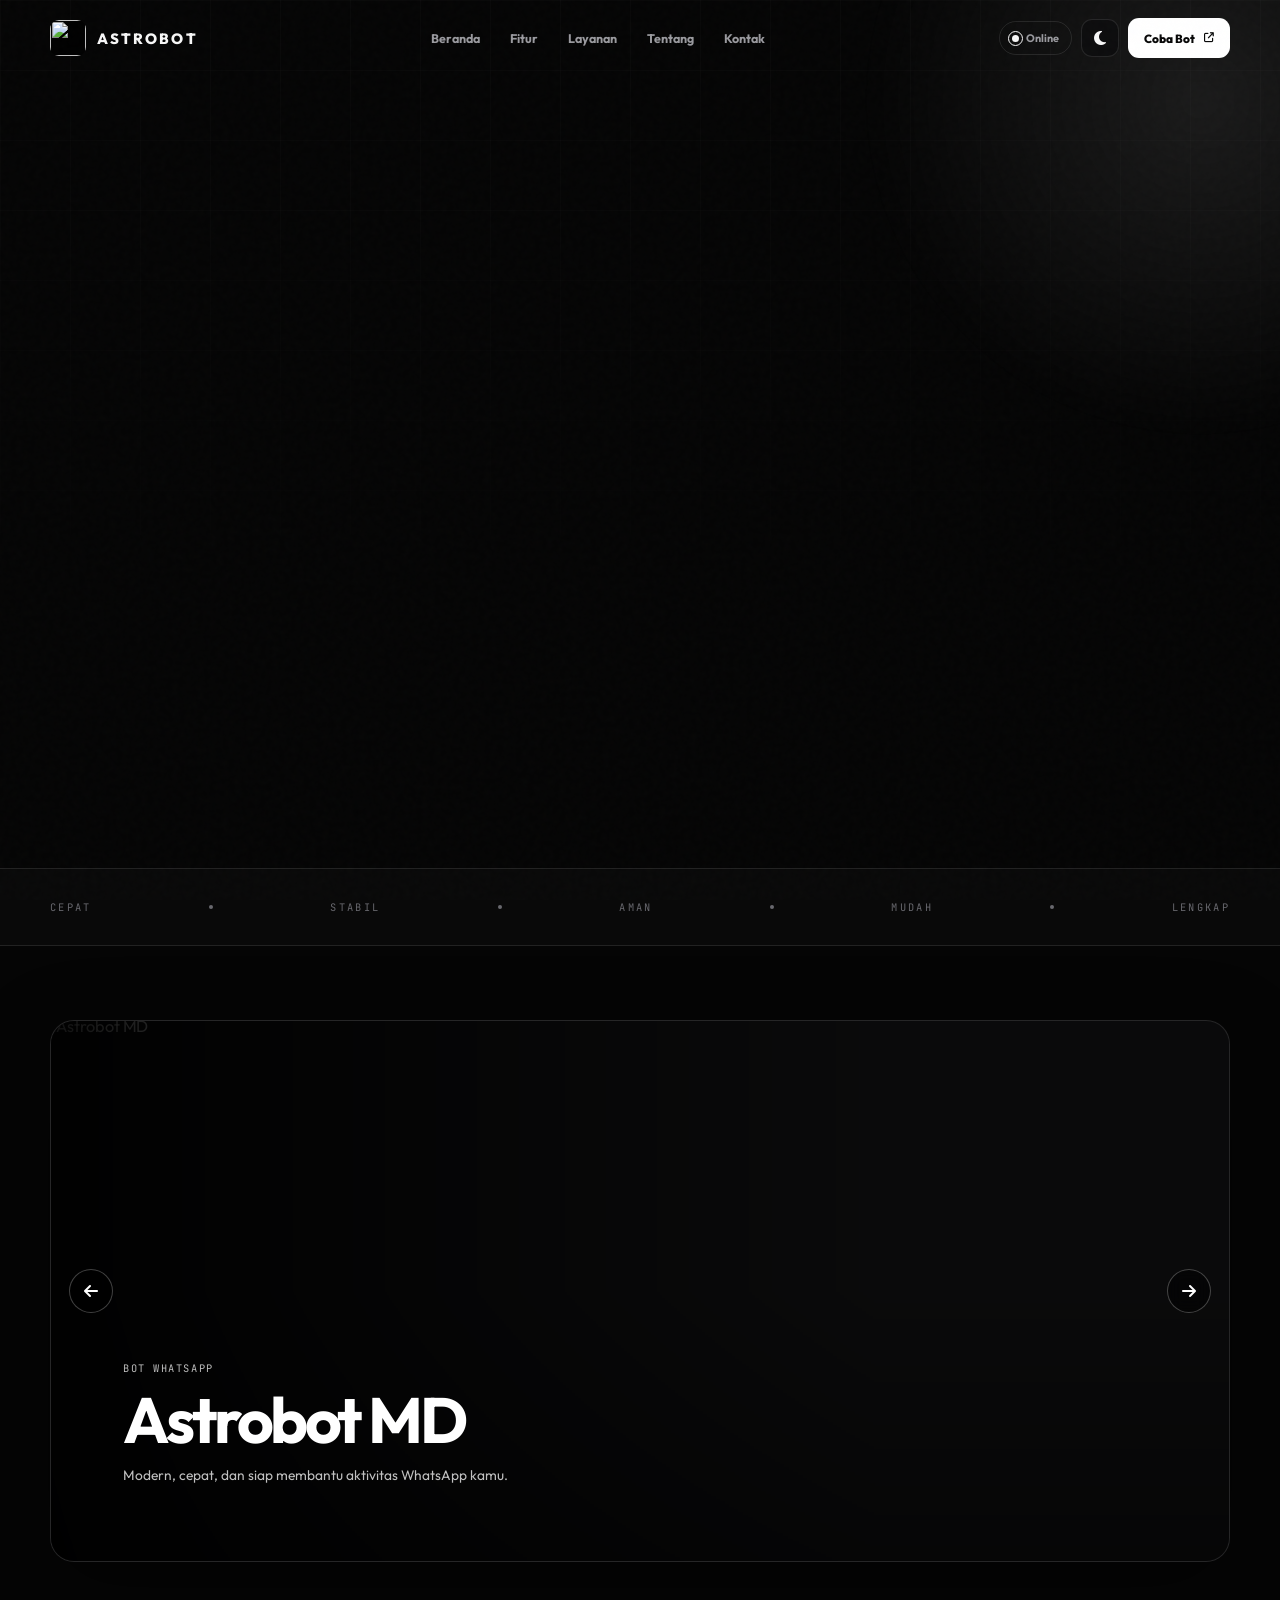
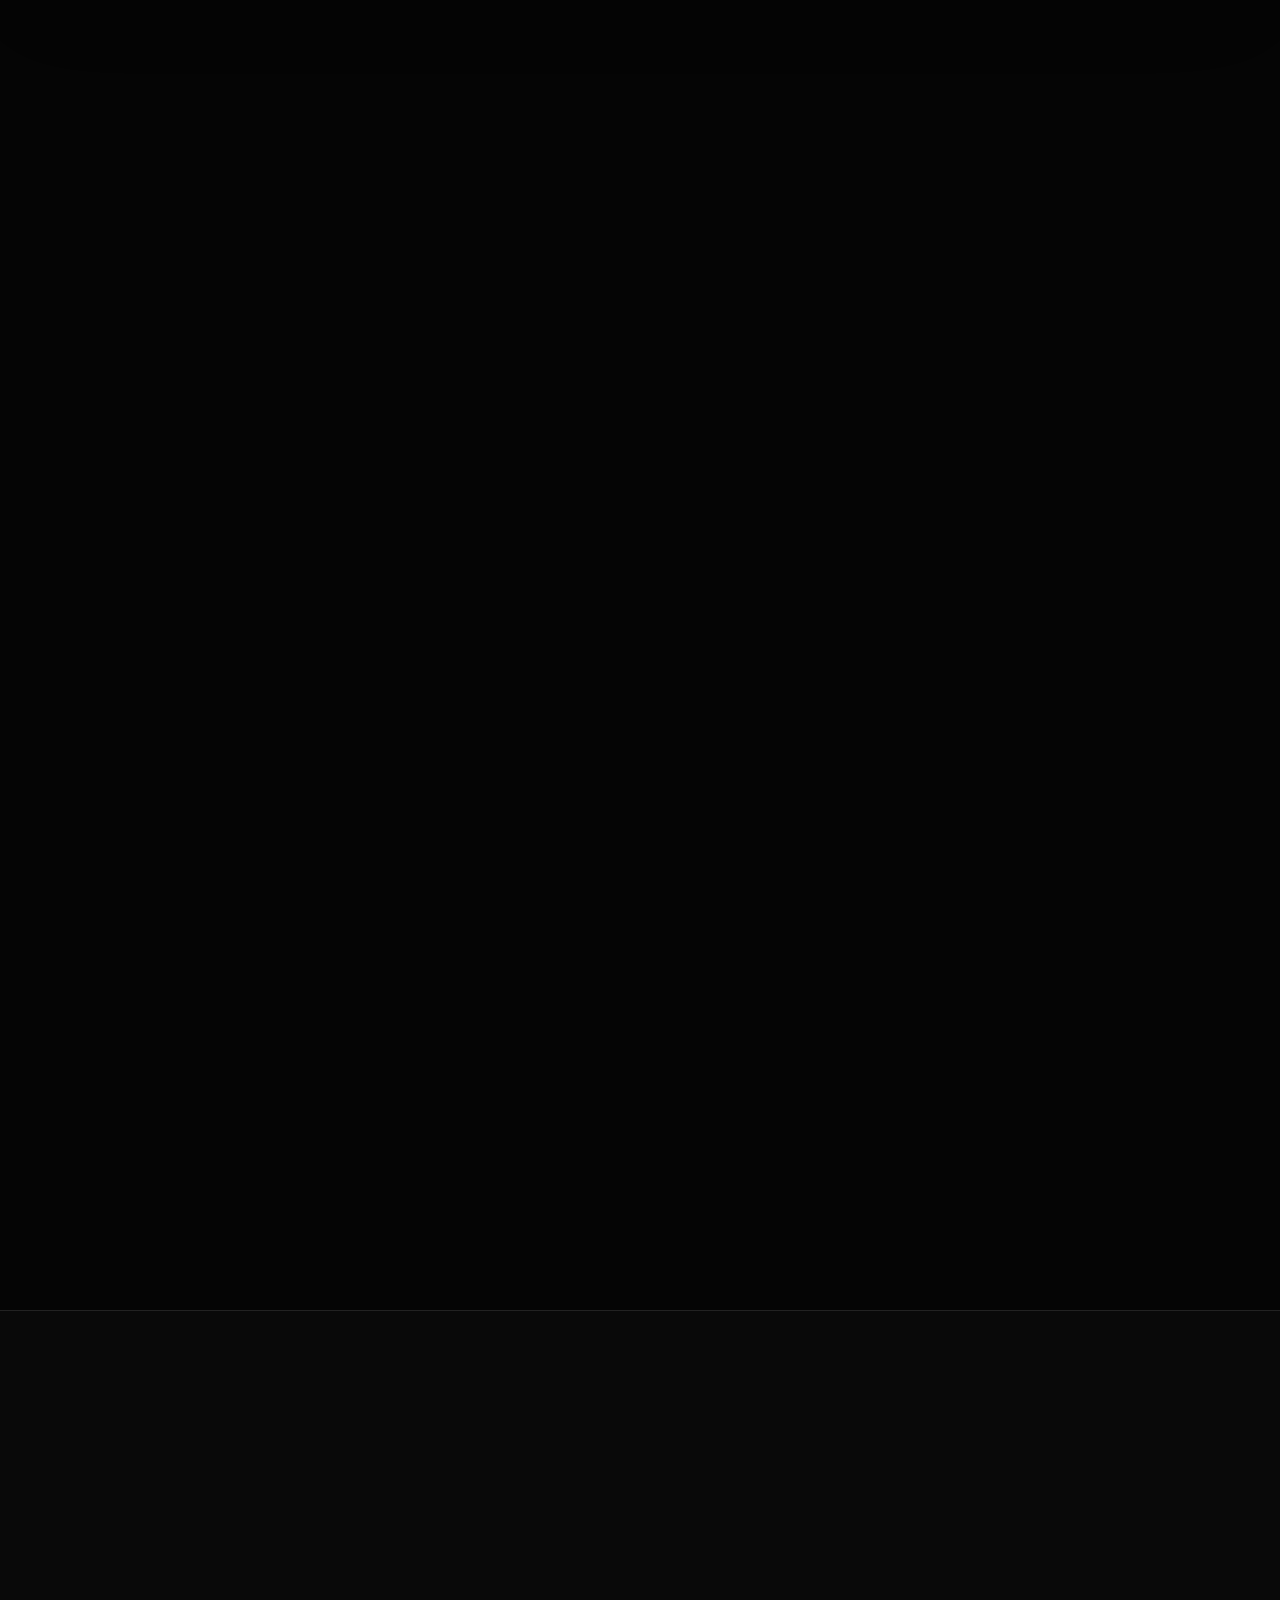
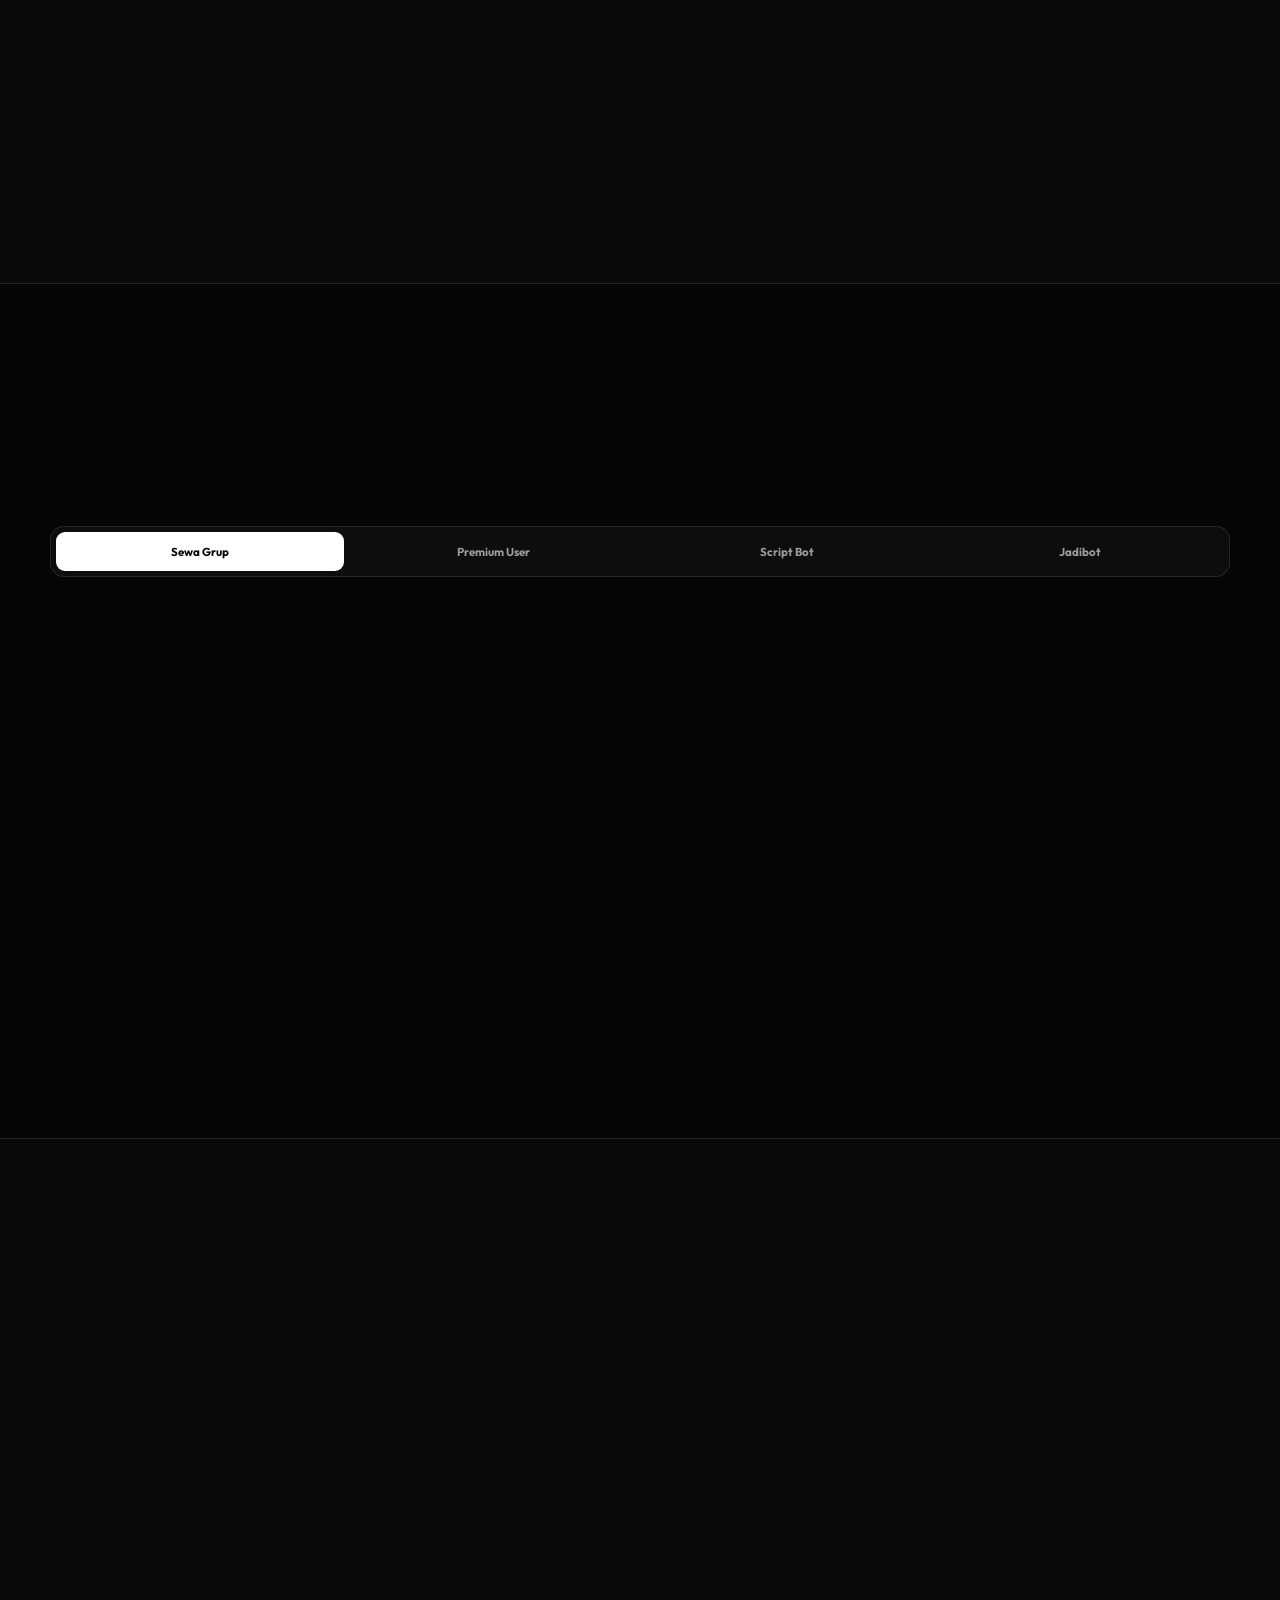
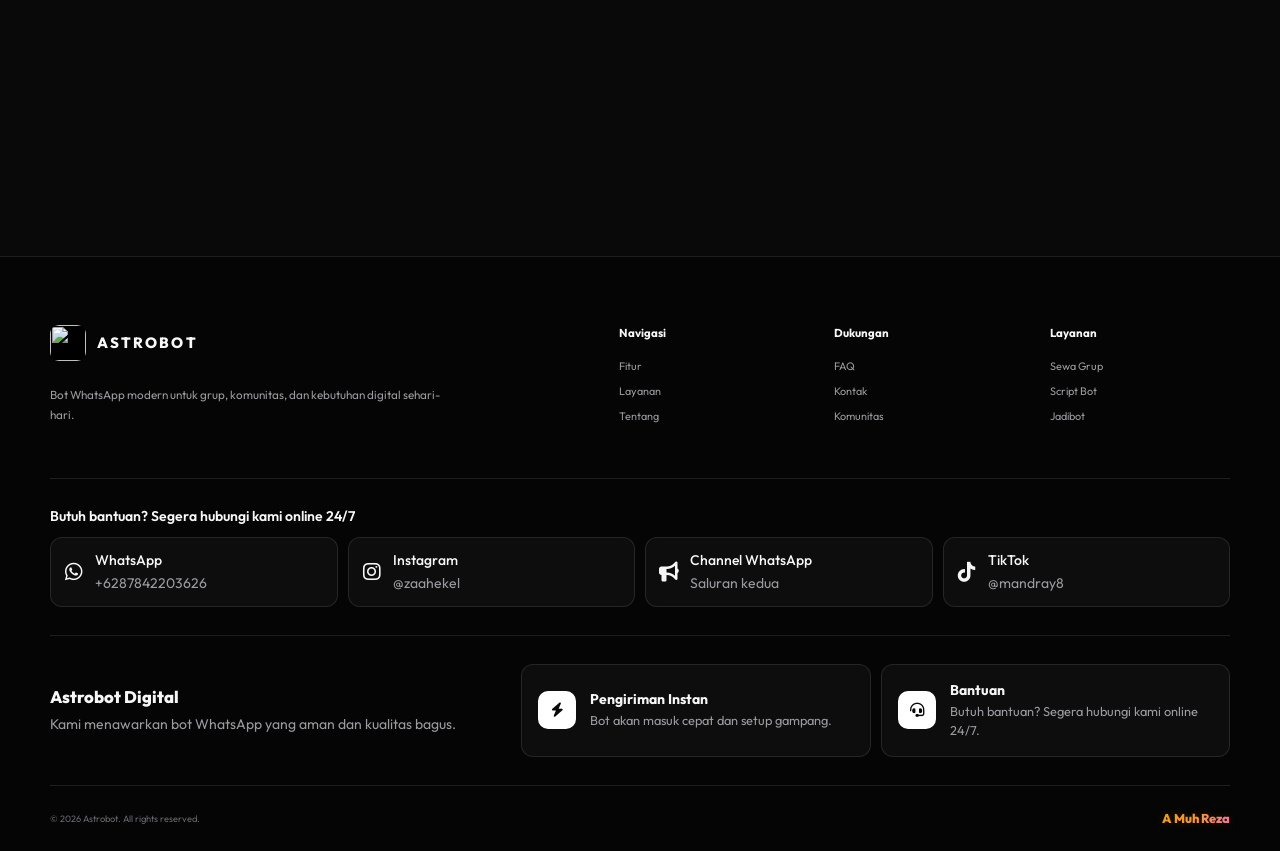
==== commit a625314d: "Add files via upload" ====
--- a/index.html
+++ b/index.html
@@ -16,7 +16,7 @@
   <link href="https://fonts.googleapis.com/css2?family=Outfit:wght@400;500;600;700;800&amp;family=JetBrains+Mono:wght@500;600&amp;display=swap" rel="stylesheet">
   <link href="https://cdnjs.cloudflare.com/ajax/libs/font-awesome/6.5.1/css/all.min.css" rel="stylesheet">
   <link href="https://cdn.jsdelivr.net/npm/swiper@11/swiper-bundle.min.css" rel="stylesheet">
-  <link href="style.css?v=17" rel="stylesheet">
+  <link href="style.css?v=18" rel="stylesheet">
 </head>
 <body>
   <div class="page-noise" aria-hidden="true"></div>
@@ -71,14 +71,20 @@
       <div class="hero-glow" aria-hidden="true"></div>
       <div class="container hero-grid">
         <div class="hero-copy reveal">
-          <div class="eyebrow">
-            <span>#1 Layanan sewabot terbaik Indonesia</span>
-            <img src="/assets/verified-badge.png" alt="Terverifikasi" width="22" height="22">
-          </div>
-          <h1>Mulai kembangkan grup, bisnis kamu! agar grup tetap aktif dan nyaman<span></span></h1>
-          <p class="hero-lead">mempermudah tugas harian dan membuat kamu lebih sering aktif di WhatsApp.</p>
-          <div class="hero-actions">
-            <a class="button button-primary" href="#services">Lihat Layanan <i class="fas fa-arrow-down" aria-hidden="true"></i></a>
+          <video class="hero-copy-bg" autoplay muted loop playsinline preload="auto" aria-hidden="true">
+            <source src="https://cdn.zass.in/0KqjAtpGZX.mp4" type="video/mp4">
+          </video>
+          <div class="hero-copy-overlay" aria-hidden="true"></div>
+          <div class="hero-copy-content">
+            <div class="eyebrow">
+              <span>#1 Layanan sewabot terbaik Indonesia</span>
+              <img src="/assets/verified-badge.png" alt="Terverifikasi" width="22" height="22">
+            </div>
+            <h1>Mulai kembangkan grup, bisnis kamu! agar tetap aktif dan nyaman<span></span></h1>
+            <p class="hero-lead">set up simple yang siap untuk grup pribadi, komunitas kamu tersedia fitur keamanan otomatis, fitur store/jualan, downloader, game, sticker populer sewabot termurah kualitas ga main main !
+            <div class="hero-actions">
+              <a class="button button-primary" href="#services">Lihat Layanan <i class="fas fa-arrow-down" aria-hidden="true"></i></a>
+            </div>
           </div>
         </div>
 
@@ -89,7 +95,7 @@
                 <span class="bot-avatar bot-avatar-logo" aria-hidden="true">
                   <img src="/assets/Astrobot-Logo.png?v=6" alt="" width="1024" height="1024">
                 </span>
-                <div><strong>Astrobot MD</strong><small><span></span> online</small></div>
+                <div><strong>Group Astrobot</strong><small><span></span> online</small></div>
               </div>
               <div class="window-actions"><i class="fas fa-search"></i><i class="fas fa-ellipsis-vertical"></i></div>
             </div>
@@ -352,6 +358,22 @@
         </a>
       </div>
     </nav>
+    <section class="container footer-digital" aria-label="Astrobot Digital">
+      <div class="footer-digital-brand">
+        <strong>Astrobot Digital</strong>
+        <p>Kami menawarkan bot WhatsApp yang aman dan kualitas bagus.</p>
+      </div>
+      <div class="footer-digital-cards">
+        <article class="footer-digital-card">
+          <i class="fas fa-bolt" aria-hidden="true"></i>
+          <div><strong>Pengiriman Instan</strong><p>Bot akan masuk cepat dan setup gampang.</p></div>
+        </article>
+        <article class="footer-digital-card">
+          <i class="fas fa-headset" aria-hidden="true"></i>
+          <div><strong>Bantuan</strong><p>Butuh bantuan? Segera hubungi kami online 24/7.</p></div>
+        </article>
+      </div>
+    </section>
     <div class="container footer-bottom"><span>© 2026 Astrobot. All rights reserved.</span><span class="footer-owner footer-rexzz">A Muh Reza</span></div>
   </footer>
 
--- a/style.css
+++ b/style.css
@@ -98,6 +98,10 @@
 .hero::before { content: ""; position: absolute; inset: 0; background-image: linear-gradient(var(--line) 1px,transparent 1px),linear-gradient(90deg,var(--line) 1px,transparent 1px); background-size: 70px 70px; opacity: .18; mask-image: linear-gradient(to bottom,black,transparent 78%); }
 .hero-glow { position: absolute; width: 720px; height: 720px; border-radius: 50%; right: -280px; top: -260px; background: radial-gradient(circle,rgba(255,255,255,.09),transparent 67%); filter: blur(10px); }
 .hero-grid { position: relative; display: grid; grid-template-columns: minmax(0,1fr) minmax(420px,.88fr); align-items: center; gap: 84px; }
+.hero-copy { position: relative; overflow: hidden; border-radius: 24px; padding: 32px; margin: -32px; }
+.hero-copy-bg { position: absolute; inset: 0; width: 100%; height: 100%; object-fit: cover; z-index: 0; pointer-events: none; }
+.hero-copy-overlay { position: absolute; inset: 0; z-index: 1; background: linear-gradient(180deg,rgba(5,5,5,.6),rgba(5,5,5,.8)); pointer-events: none; }
+.hero-copy-content { position: relative; z-index: 2; }
 .eyebrow,.section-kicker { color: var(--muted); font-family: "JetBrains Mono",monospace; font-size: .68rem; font-weight: 600; letter-spacing: .14em; }
 .eyebrow { display: inline-flex; align-items: center; gap: 8px; margin-bottom: 25px; padding: 8px 14px; border: 1px solid rgba(255,255,255,.18); border-radius: 999px; background: linear-gradient(135deg,rgba(255,255,255,.14),rgba(255,255,255,.05)); -webkit-backdrop-filter: blur(14px) saturate(140%); backdrop-filter: blur(14px) saturate(140%); box-shadow: inset 0 1px rgba(255,255,255,.22),0 8px 24px rgba(0,0,0,.18); }
 .eyebrow > span { color: var(--text); font-weight: 800; font-size: .82rem; letter-spacing: .04em; }
@@ -406,3 +410,15 @@
 }
 
 .price-grid.price-grid-single { grid-template-columns: minmax(0,420px); justify-content: center; }
+
+/* Astrobot Digital footer block */
+.footer-digital { padding: 28px 0; border-top: 1px solid var(--line); display: grid; grid-template-columns: 1fr 1.6fr; gap: 28px; align-items: center; }
+.footer-digital-brand strong { display: block; color: var(--text); font-size: 1.05rem; font-weight: 800; }
+.footer-digital-brand p { margin: 6px 0 0; color: var(--muted); font-size: .875rem; line-height: 1.6; }
+.footer-digital-cards { display: grid; grid-template-columns: repeat(2, minmax(0, 1fr)); gap: 10px; }
+.footer-digital-card { display: flex; align-items: center; gap: 14px; padding: 16px; border: 1px solid var(--line); border-radius: 12px; background: var(--surface); color: var(--text); }
+.footer-digital-card > i { flex: 0 0 38px; width: 38px; height: 38px; border-radius: 10px; background: var(--solid); color: var(--solid-text); display: grid; place-items: center; font-size: .9rem; }
+.footer-digital-card strong { display: block; font-size: .875rem; font-weight: 700; }
+.footer-digital-card p { margin: 3px 0 0; color: var(--muted); font-size: .8rem; line-height: 1.5; }
+@media (max-width: 820px) { .footer-digital { grid-template-columns: 1fr; gap: 16px; } }
+@media (max-width: 560px) { .footer-digital-cards { grid-template-columns: 1fr; } }
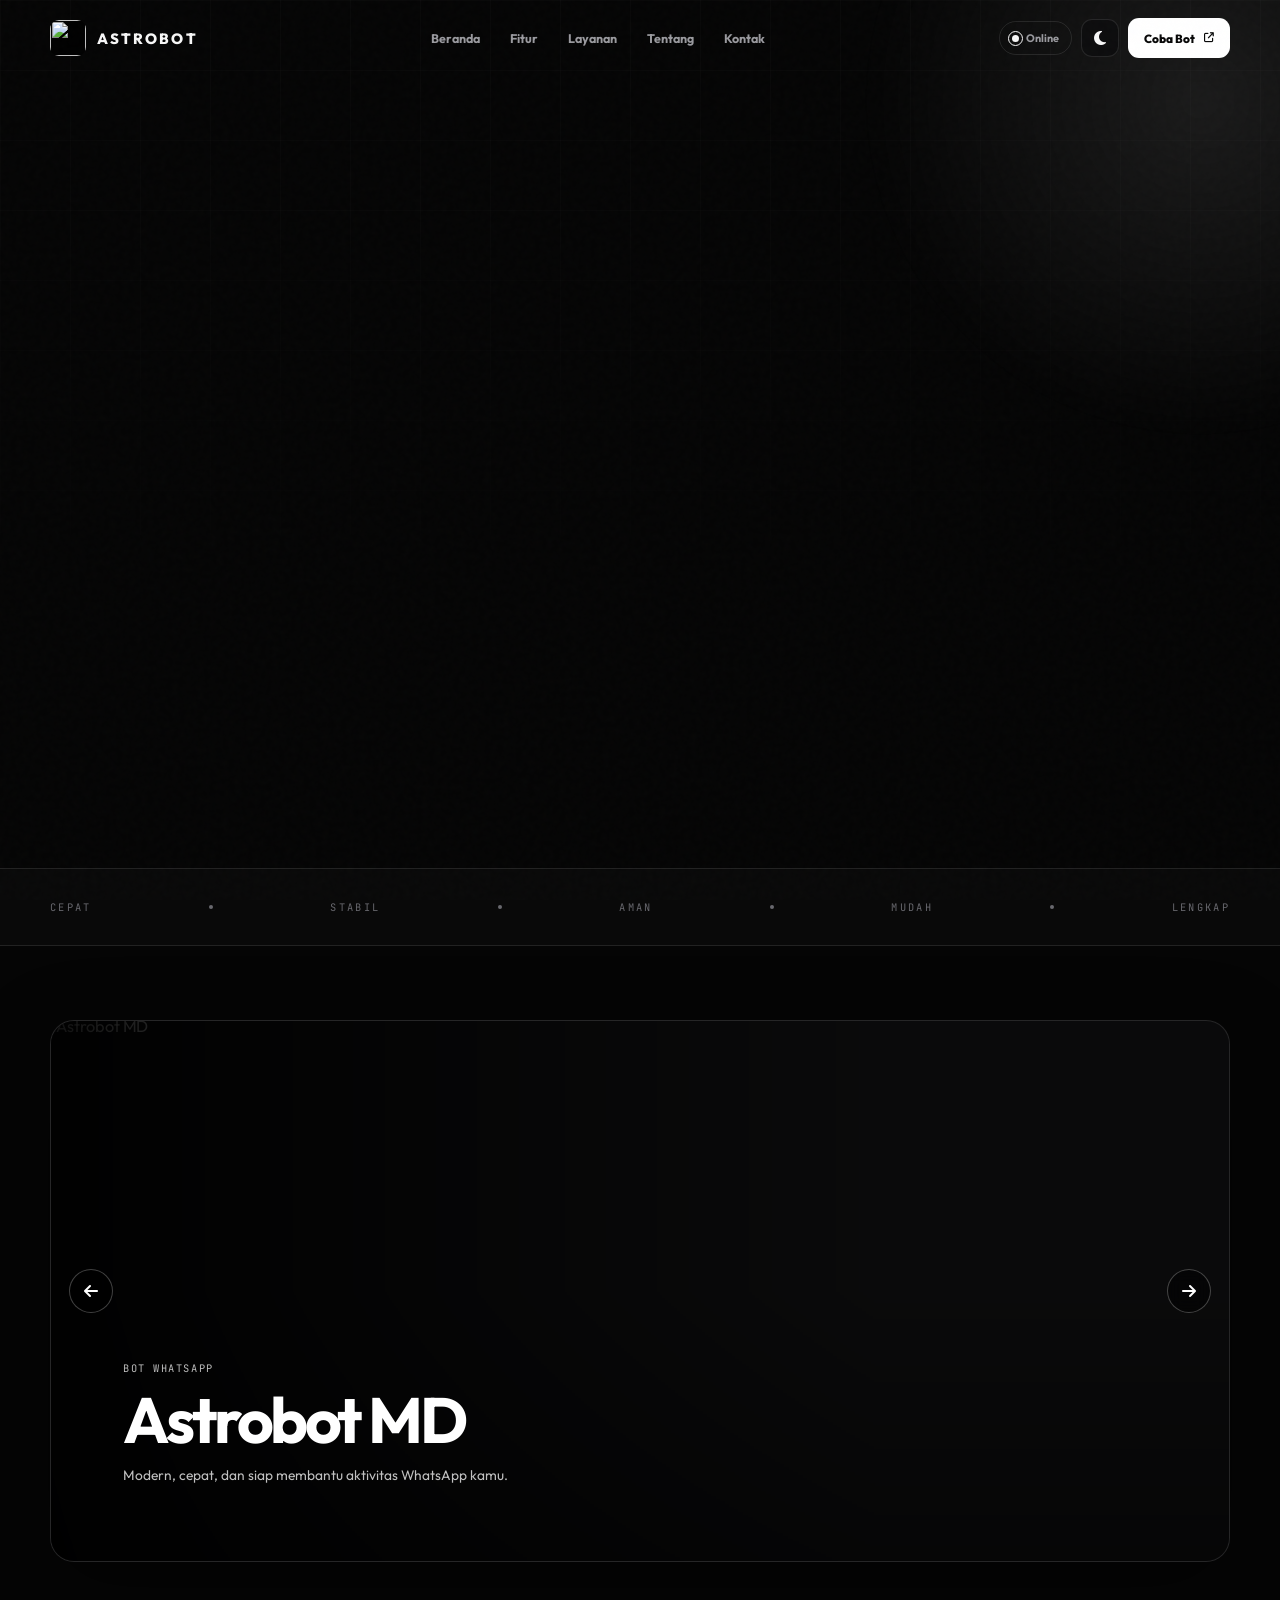
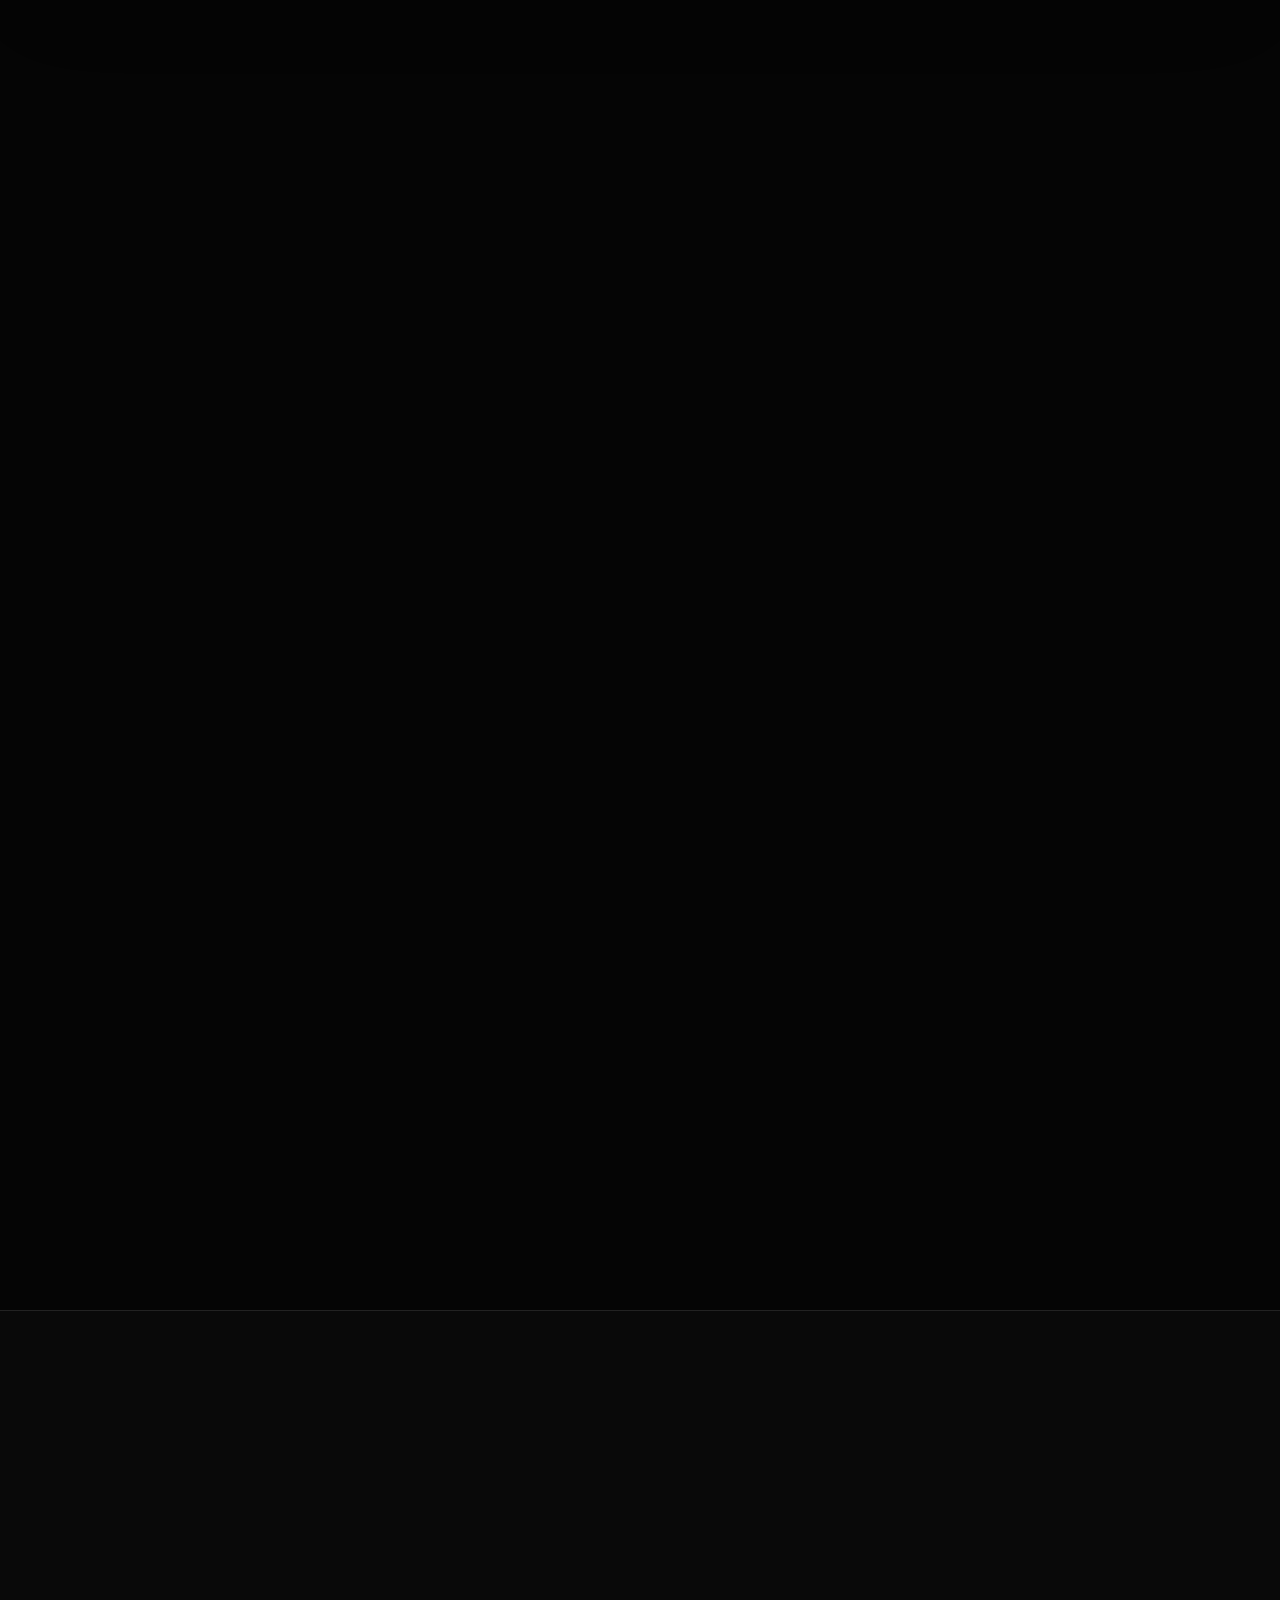
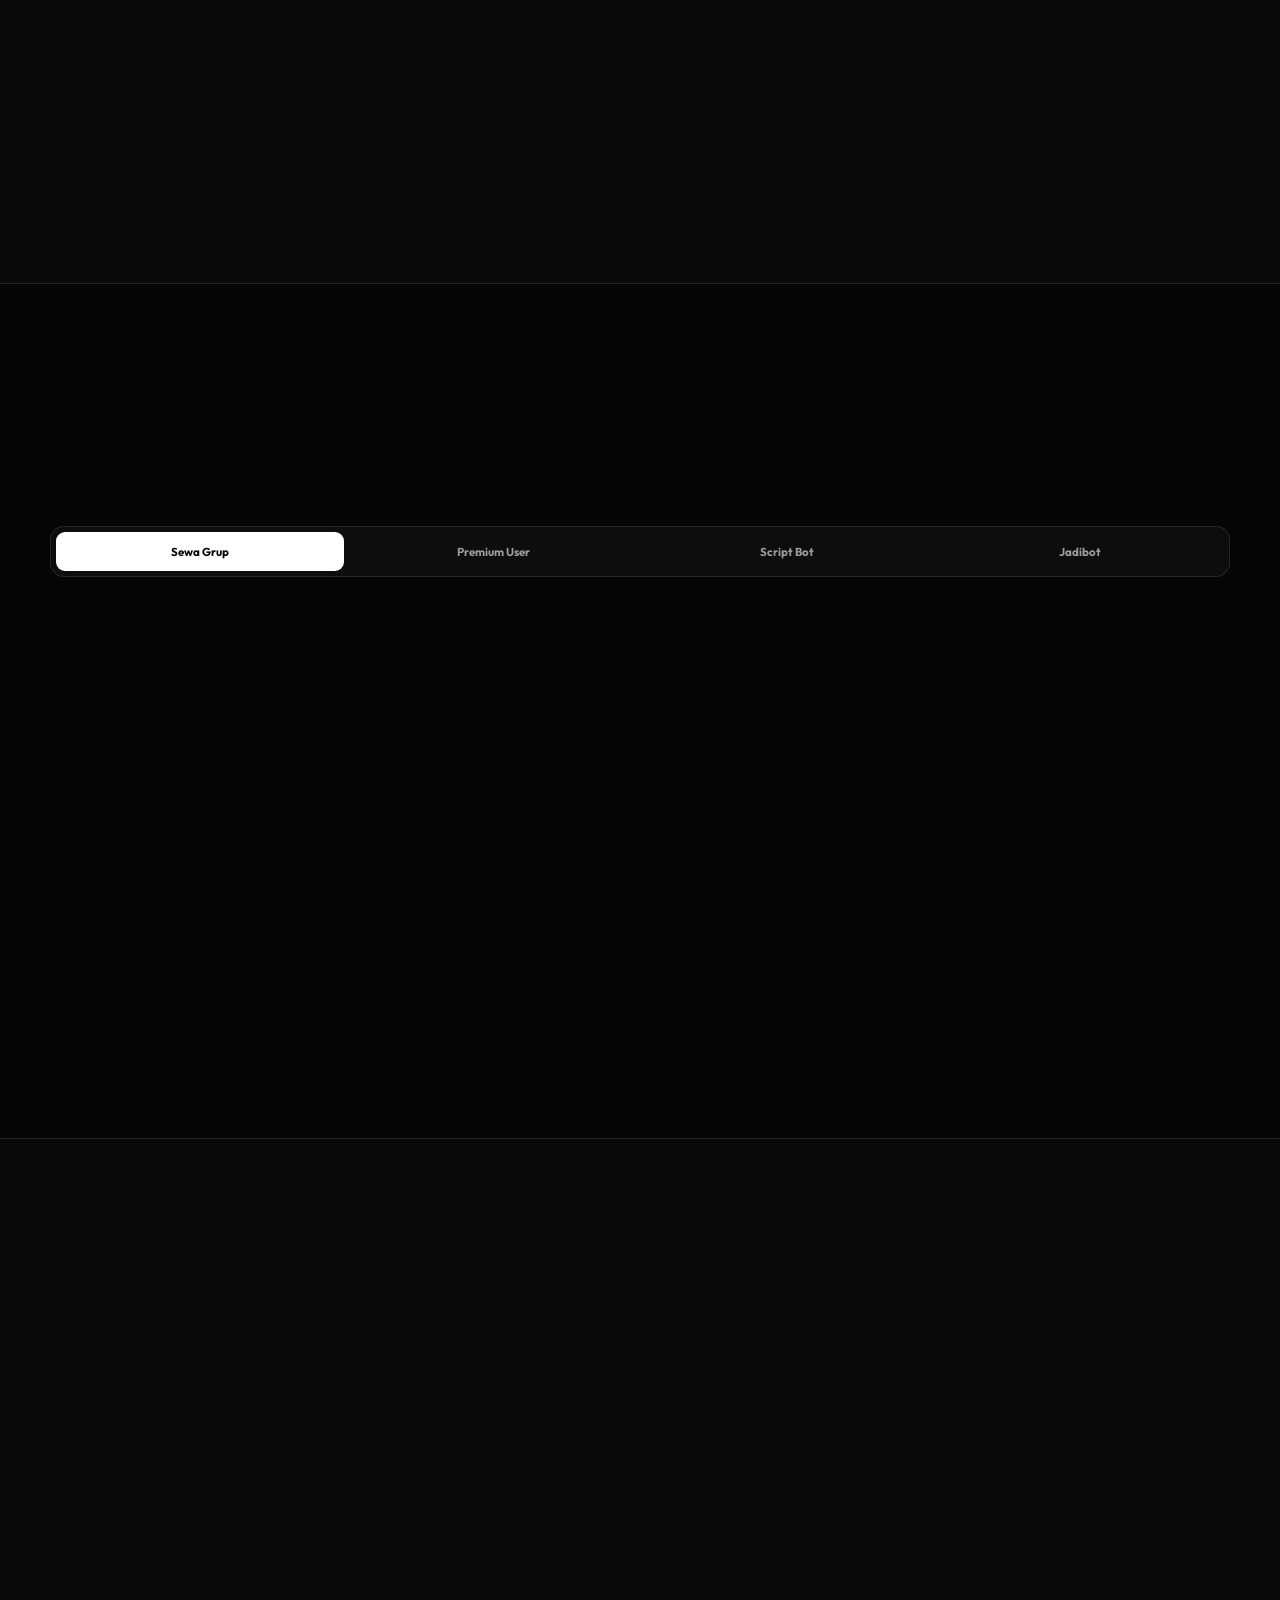
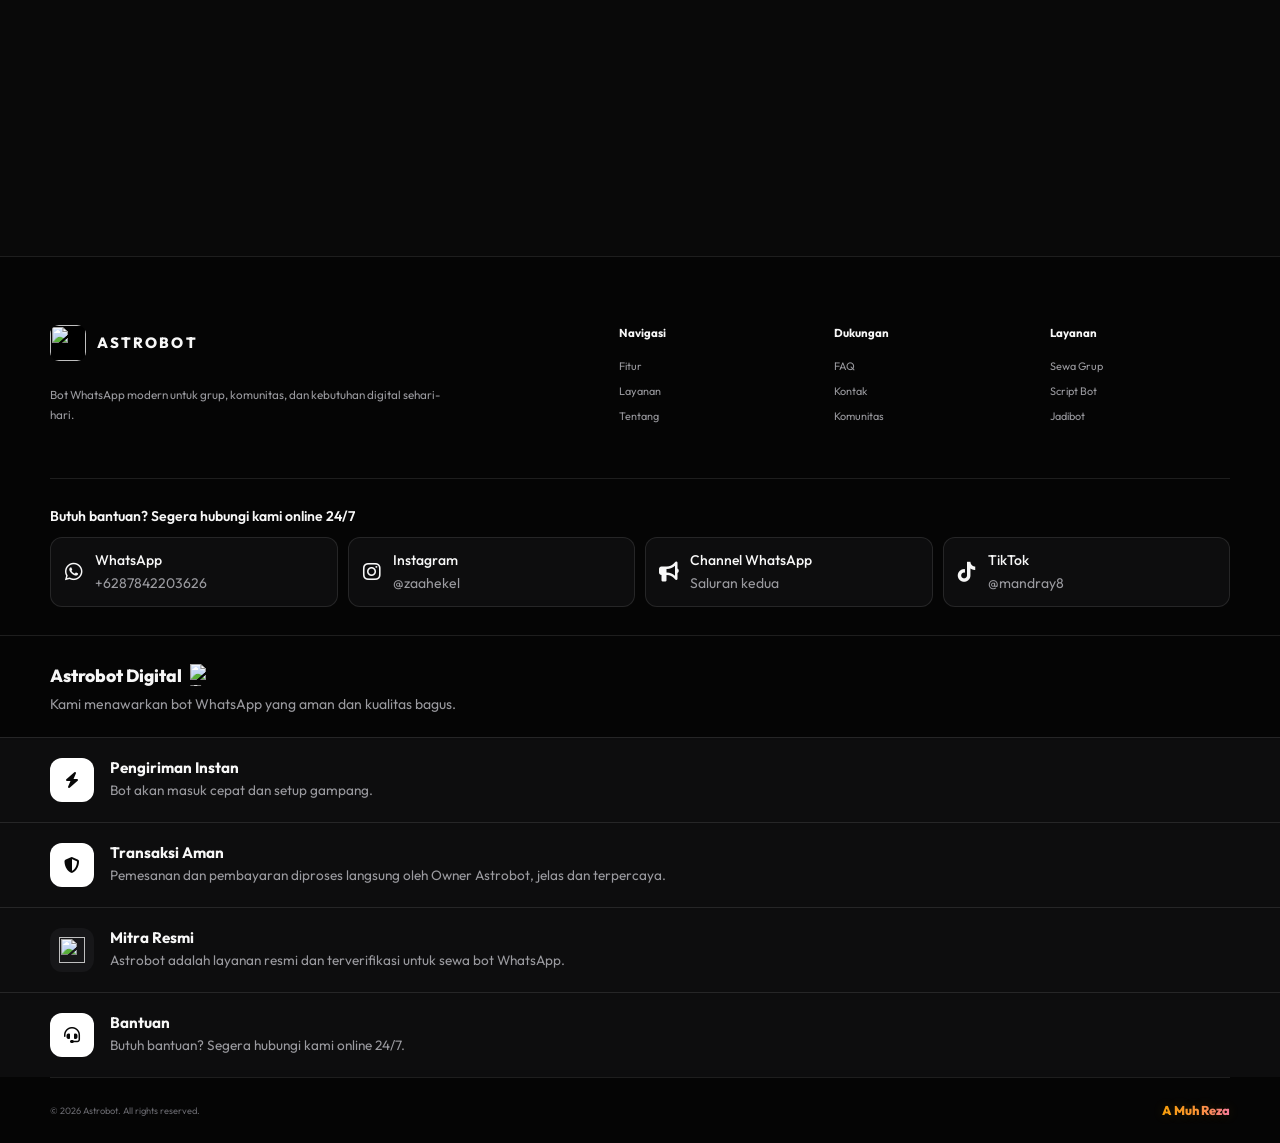
==== commit 23ca125c: "Add files via upload" ====
--- a/index.html
+++ b/index.html
@@ -16,7 +16,7 @@
   <link href="https://fonts.googleapis.com/css2?family=Outfit:wght@400;500;600;700;800&amp;family=JetBrains+Mono:wght@500;600&amp;display=swap" rel="stylesheet">
   <link href="https://cdnjs.cloudflare.com/ajax/libs/font-awesome/6.5.1/css/all.min.css" rel="stylesheet">
   <link href="https://cdn.jsdelivr.net/npm/swiper@11/swiper-bundle.min.css" rel="stylesheet">
-  <link href="style.css?v=18" rel="stylesheet">
+  <link href="style.css?v=19" rel="stylesheet">
 </head>
 <body>
   <div class="page-noise" aria-hidden="true"></div>
@@ -358,21 +358,35 @@
         </a>
       </div>
     </nav>
-    <section class="container footer-digital" aria-label="Astrobot Digital">
-      <div class="footer-digital-brand">
-        <strong>Astrobot Digital</strong>
+    <section class="footer-digital" aria-label="Astrobot Digital">
+      <div class="container footer-digital-head">
+        <strong>Astrobot Digital <img src="/assets/verified-badge.png" alt="Terverifikasi" width="22" height="22"></strong>
         <p>Kami menawarkan bot WhatsApp yang aman dan kualitas bagus.</p>
       </div>
-      <div class="footer-digital-cards">
-        <article class="footer-digital-card">
+      <article class="footer-digital-card">
+        <div class="container footer-digital-inner">
           <i class="fas fa-bolt" aria-hidden="true"></i>
           <div><strong>Pengiriman Instan</strong><p>Bot akan masuk cepat dan setup gampang.</p></div>
-        </article>
-        <article class="footer-digital-card">
+        </div>
+      </article>
+      <article class="footer-digital-card">
+        <div class="container footer-digital-inner">
+          <i class="fas fa-shield-halved" aria-hidden="true"></i>
+          <div><strong>Transaksi Aman</strong><p>Pemesanan dan pembayaran diproses langsung oleh Owner Astrobot, jelas dan terpercaya.</p></div>
+        </div>
+      </article>
+      <article class="footer-digital-card">
+        <div class="container footer-digital-inner">
+          <span class="footer-digital-badge"><img src="/assets/verified-badge.png" alt="" width="26" height="26"></span>
+          <div><strong>Mitra Resmi</strong><p>Astrobot adalah layanan resmi dan terverifikasi untuk sewa bot WhatsApp.</p></div>
+        </div>
+      </article>
+      <article class="footer-digital-card">
+        <div class="container footer-digital-inner">
           <i class="fas fa-headset" aria-hidden="true"></i>
           <div><strong>Bantuan</strong><p>Butuh bantuan? Segera hubungi kami online 24/7.</p></div>
-        </article>
-      </div>
+        </div>
+      </article>
     </section>
     <div class="container footer-bottom"><span>© 2026 Astrobot. All rights reserved.</span><span class="footer-owner footer-rexzz">A Muh Reza</span></div>
   </footer>
--- a/style.css
+++ b/style.css
@@ -412,13 +412,15 @@
 .price-grid.price-grid-single { grid-template-columns: minmax(0,420px); justify-content: center; }
 
 /* Astrobot Digital footer block */
-.footer-digital { padding: 28px 0; border-top: 1px solid var(--line); display: grid; grid-template-columns: 1fr 1.6fr; gap: 28px; align-items: center; }
-.footer-digital-brand strong { display: block; color: var(--text); font-size: 1.05rem; font-weight: 800; }
-.footer-digital-brand p { margin: 6px 0 0; color: var(--muted); font-size: .875rem; line-height: 1.6; }
-.footer-digital-cards { display: grid; grid-template-columns: repeat(2, minmax(0, 1fr)); gap: 10px; }
-.footer-digital-card { display: flex; align-items: center; gap: 14px; padding: 16px; border: 1px solid var(--line); border-radius: 12px; background: var(--surface); color: var(--text); }
-.footer-digital-card > i { flex: 0 0 38px; width: 38px; height: 38px; border-radius: 10px; background: var(--solid); color: var(--solid-text); display: grid; place-items: center; font-size: .9rem; }
-.footer-digital-card strong { display: block; font-size: .875rem; font-weight: 700; }
-.footer-digital-card p { margin: 3px 0 0; color: var(--muted); font-size: .8rem; line-height: 1.5; }
-@media (max-width: 820px) { .footer-digital { grid-template-columns: 1fr; gap: 16px; } }
-@media (max-width: 560px) { .footer-digital-cards { grid-template-columns: 1fr; } }
+.footer-digital { border-top: 1px solid var(--line); }
+.footer-digital-head { padding: 28px 0 22px; }
+.footer-digital-head strong { display: flex; align-items: center; gap: 8px; color: var(--text); font-size: 1.1rem; font-weight: 800; }
+.footer-digital-head strong img { width: 22px; height: 22px; }
+.footer-digital-head p { margin: 6px 0 0; color: var(--muted); font-size: .875rem; line-height: 1.6; }
+.footer-digital-card { width: 100%; border-top: 1px solid var(--line); background: var(--surface); color: var(--text); }
+.footer-digital-inner { display: flex; align-items: center; gap: 16px; padding: 20px 0; }
+.footer-digital-inner > i, .footer-digital-badge { flex: 0 0 44px; width: 44px; height: 44px; border-radius: 12px; display: grid; place-items: center; }
+.footer-digital-inner > i { background: var(--solid); color: var(--solid-text); font-size: 1rem; }
+.footer-digital-badge { background: var(--surface-3); }
+.footer-digital-card strong { display: block; font-size: .95rem; font-weight: 700; }
+.footer-digital-card p { margin: 3px 0 0; color: var(--muted); font-size: .85rem; line-height: 1.55; }
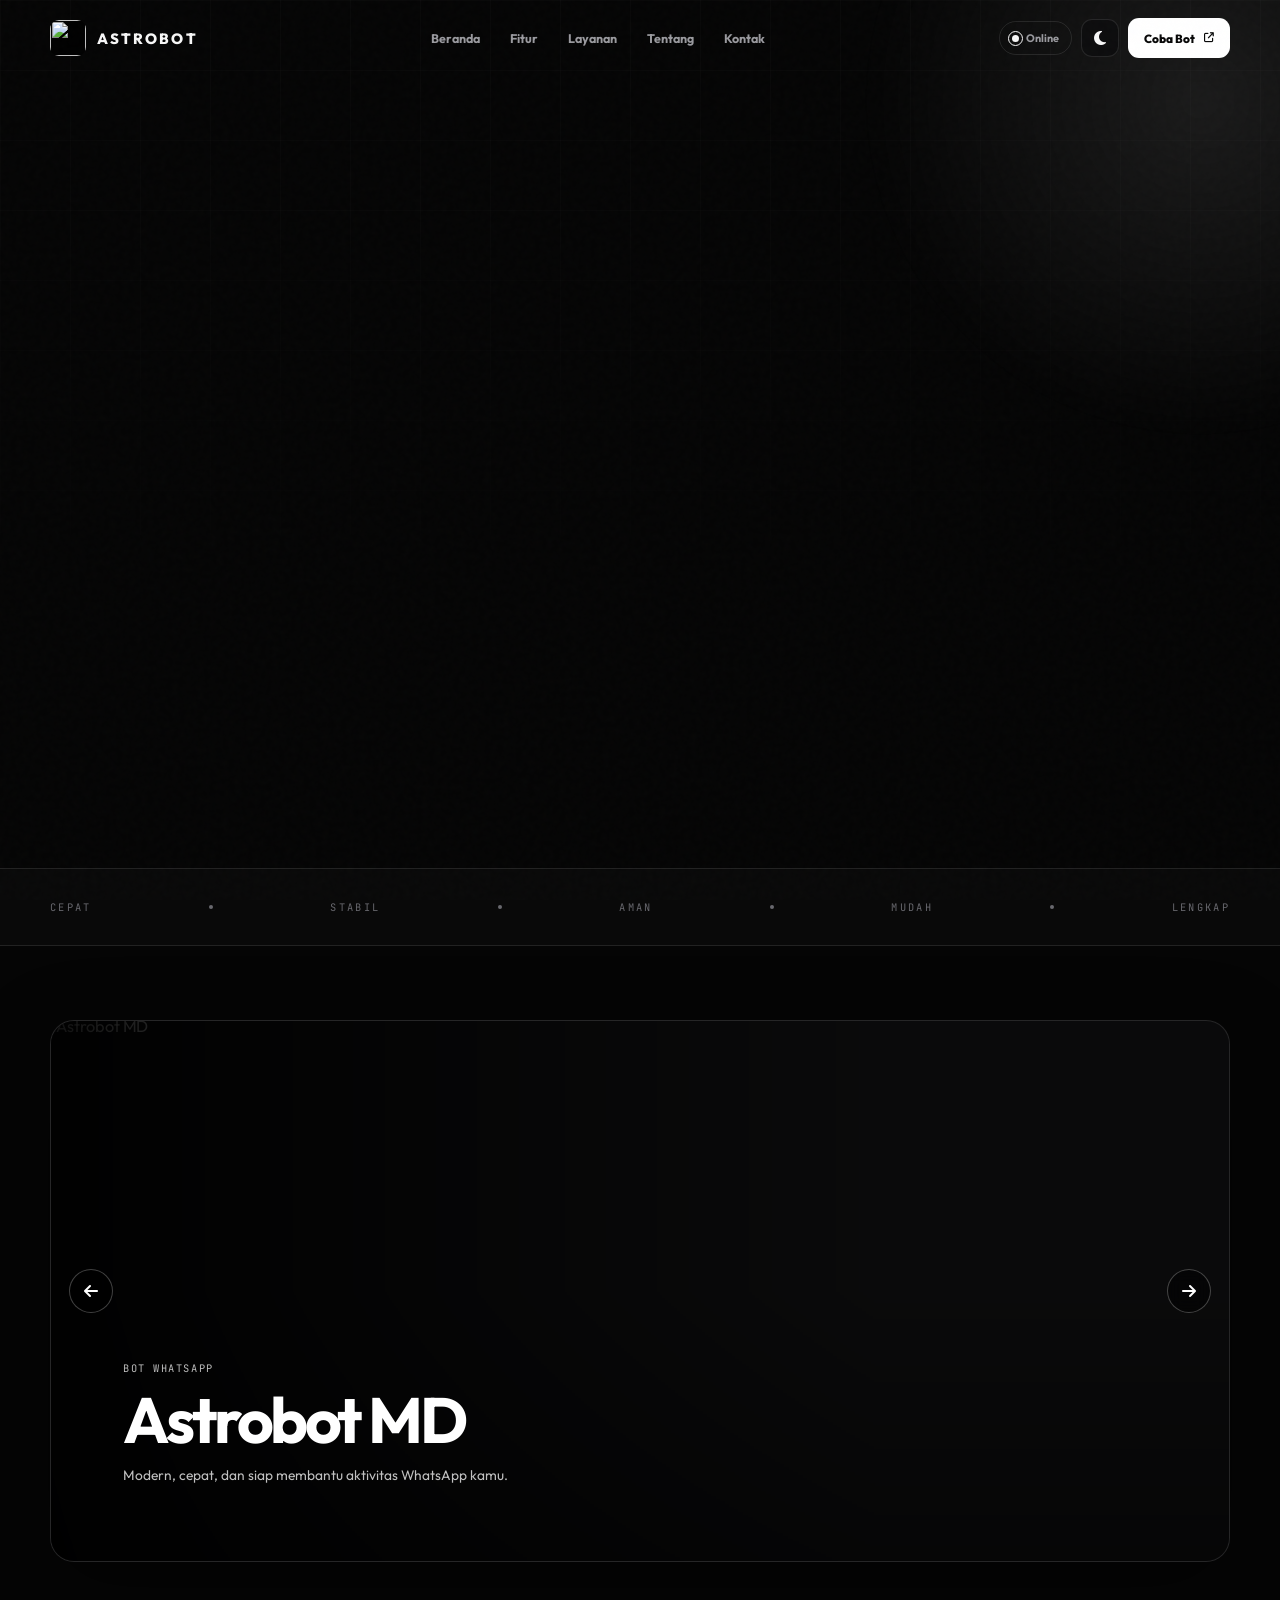
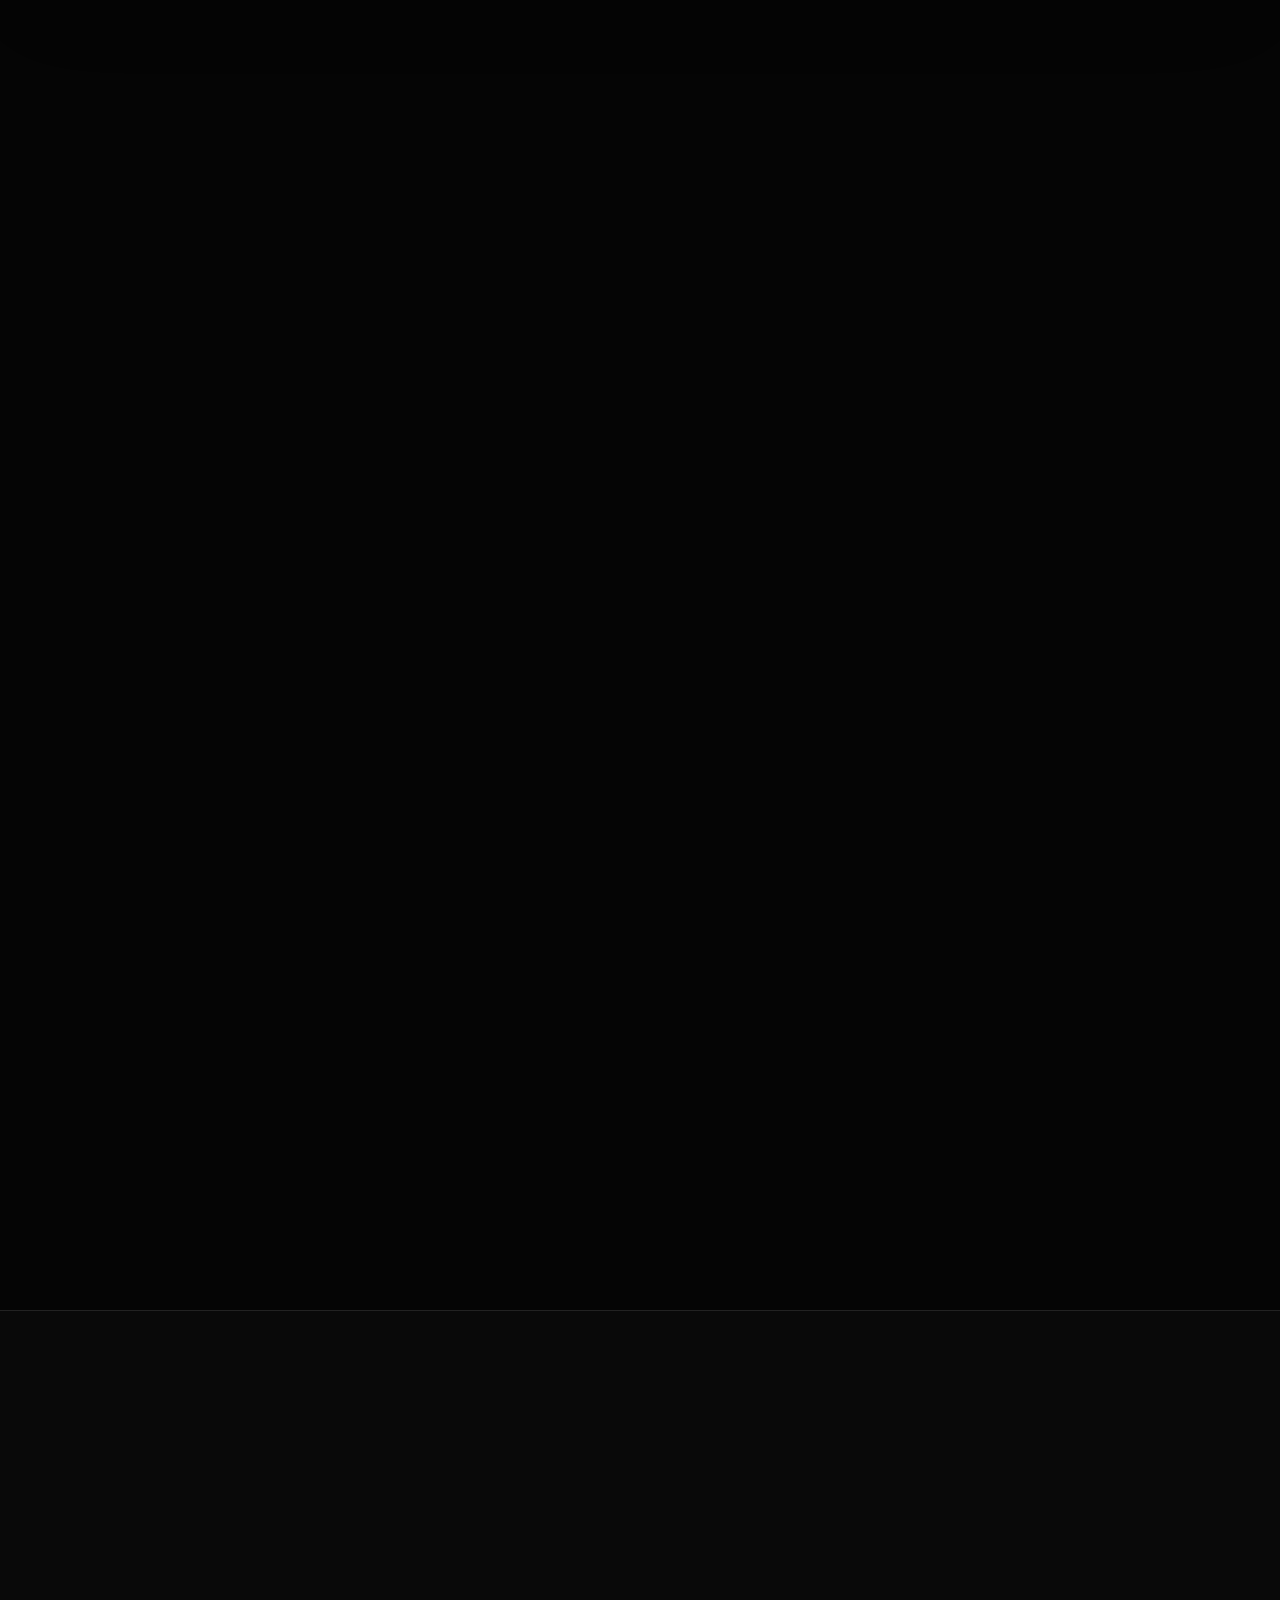
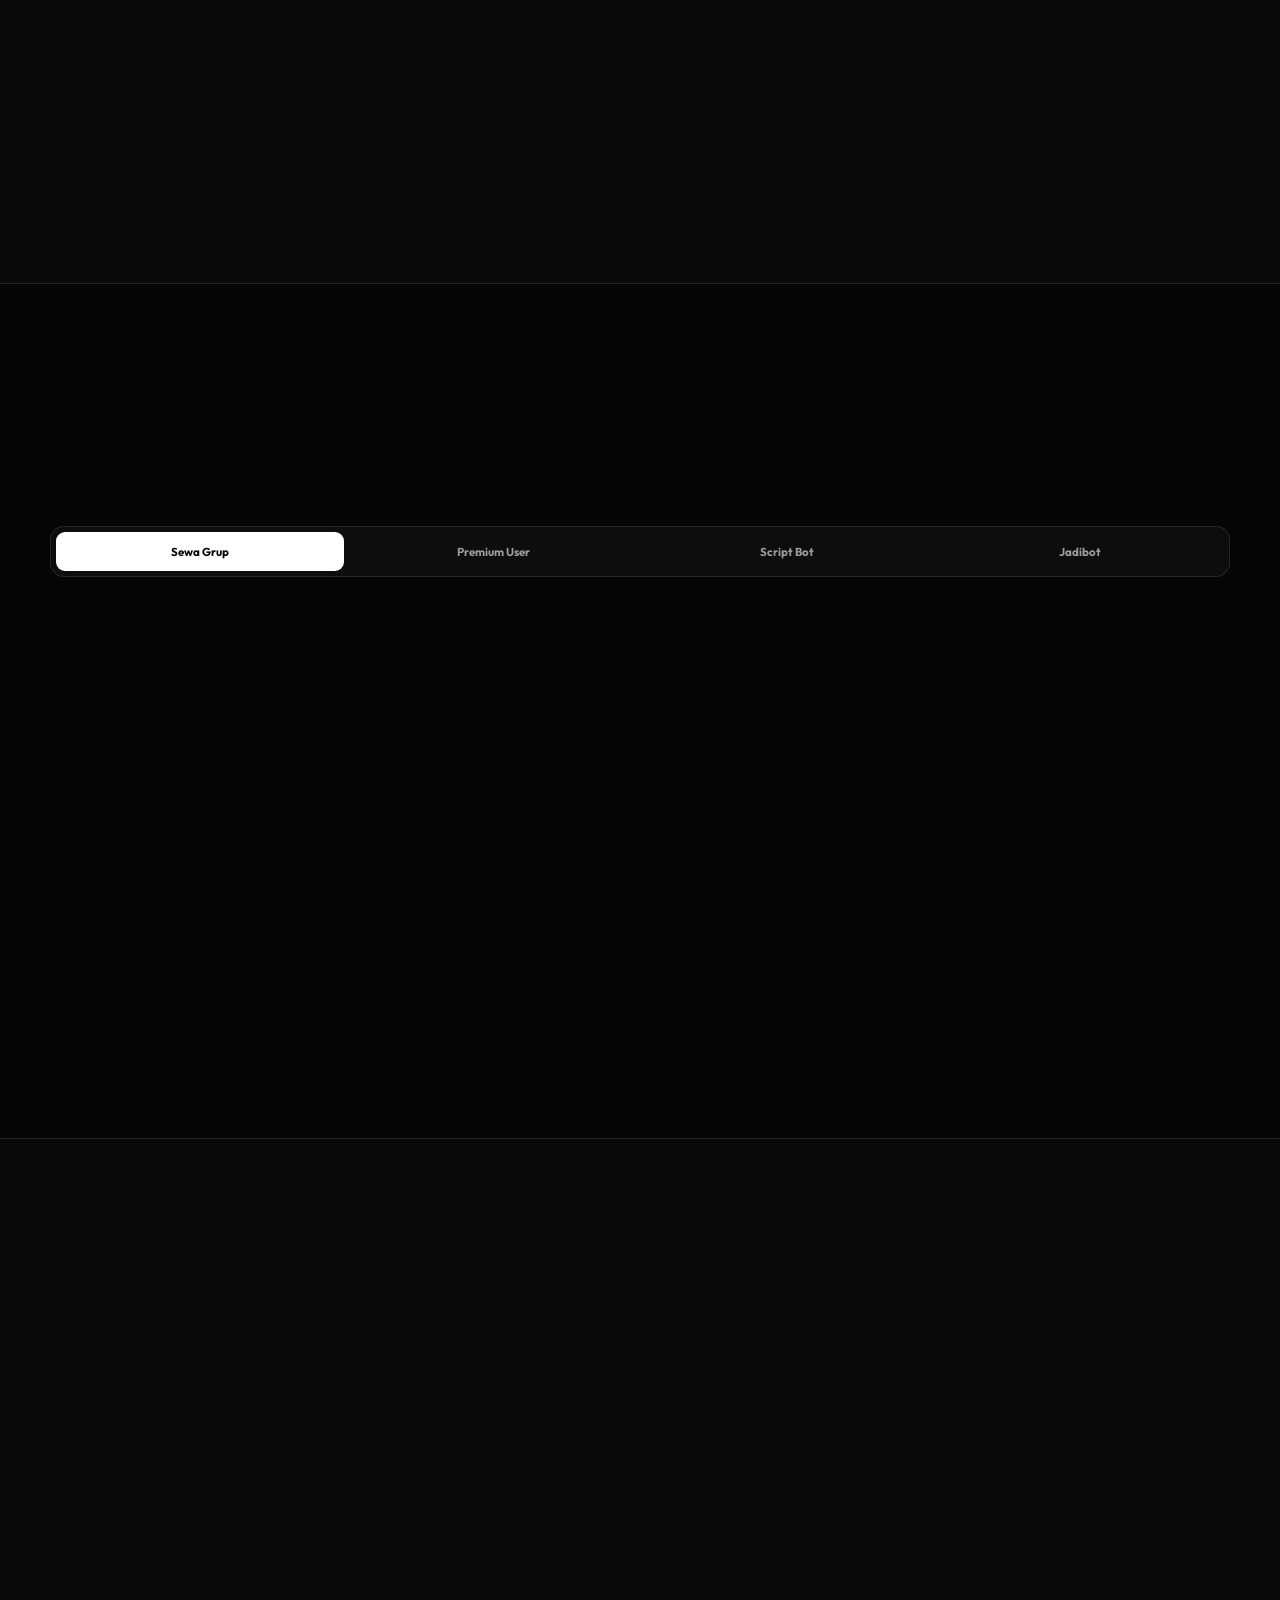
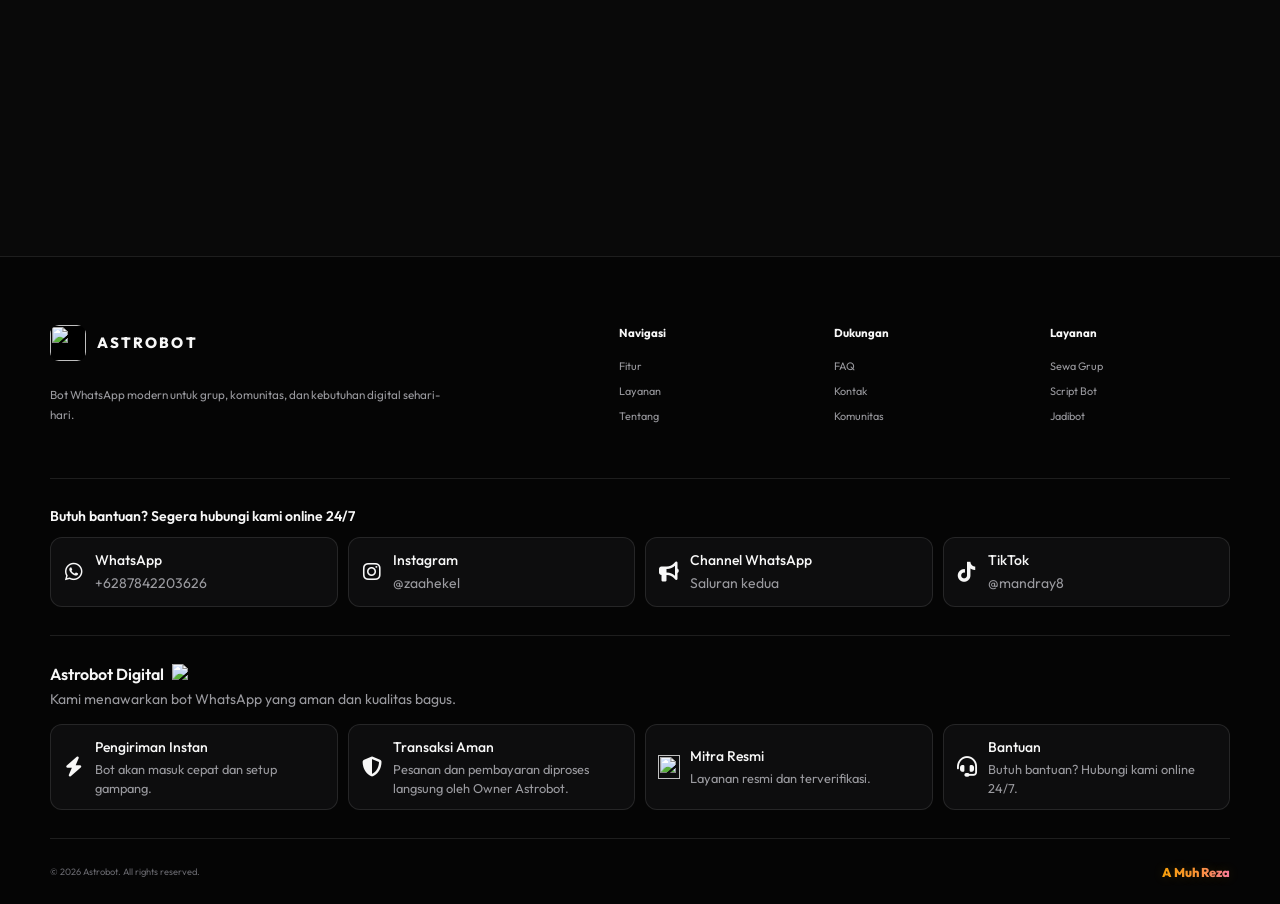
==== commit 9de607f7: "Add files via upload" ====
--- a/index.html
+++ b/index.html
@@ -16,7 +16,7 @@
   <link href="https://fonts.googleapis.com/css2?family=Outfit:wght@400;500;600;700;800&amp;family=JetBrains+Mono:wght@500;600&amp;display=swap" rel="stylesheet">
   <link href="https://cdnjs.cloudflare.com/ajax/libs/font-awesome/6.5.1/css/all.min.css" rel="stylesheet">
   <link href="https://cdn.jsdelivr.net/npm/swiper@11/swiper-bundle.min.css" rel="stylesheet">
-  <link href="style.css?v=19" rel="stylesheet">
+  <link href="style.css?v=20" rel="stylesheet">
 </head>
 <body>
   <div class="page-noise" aria-hidden="true"></div>
@@ -358,35 +358,27 @@
         </a>
       </div>
     </nav>
-    <section class="footer-digital" aria-label="Astrobot Digital">
-      <div class="container footer-digital-head">
-        <strong>Astrobot Digital <img src="/assets/verified-badge.png" alt="Terverifikasi" width="22" height="22"></strong>
-        <p>Kami menawarkan bot WhatsApp yang aman dan kualitas bagus.</p>
-      </div>
-      <article class="footer-digital-card">
-        <div class="container footer-digital-inner">
+    <section class="container footer-digital" aria-label="Astrobot Digital">
+      <span class="footer-social-heading footer-digital-title">Astrobot Digital <img src="/assets/verified-badge.png" alt="Terverifikasi" width="20" height="20"></span>
+      <p class="footer-digital-desc">Kami menawarkan bot WhatsApp yang aman dan kualitas bagus.</p>
+      <div class="footer-social-grid footer-digital-grid">
+        <div class="footer-digital-card">
           <i class="fas fa-bolt" aria-hidden="true"></i>
-          <div><strong>Pengiriman Instan</strong><p>Bot akan masuk cepat dan setup gampang.</p></div>
-        </div>
-      </article>
-      <article class="footer-digital-card">
-        <div class="container footer-digital-inner">
+          <span>Pengiriman Instan<small>Bot akan masuk cepat dan setup gampang.</small></span>
+        </div>
+        <div class="footer-digital-card">
           <i class="fas fa-shield-halved" aria-hidden="true"></i>
-          <div><strong>Transaksi Aman</strong><p>Pemesanan dan pembayaran diproses langsung oleh Owner Astrobot, jelas dan terpercaya.</p></div>
-        </div>
-      </article>
-      <article class="footer-digital-card">
-        <div class="container footer-digital-inner">
-          <span class="footer-digital-badge"><img src="/assets/verified-badge.png" alt="" width="26" height="26"></span>
-          <div><strong>Mitra Resmi</strong><p>Astrobot adalah layanan resmi dan terverifikasi untuk sewa bot WhatsApp.</p></div>
-        </div>
-      </article>
-      <article class="footer-digital-card">
-        <div class="container footer-digital-inner">
+          <span>Transaksi Aman<small>Pesanan dan pembayaran diproses langsung oleh Owner Astrobot.</small></span>
+        </div>
+        <div class="footer-digital-card">
+          <img class="footer-digital-badge" src="/assets/verified-badge.png" alt="" width="24" height="24">
+          <span>Mitra Resmi<small>Layanan resmi dan terverifikasi.</small></span>
+        </div>
+        <div class="footer-digital-card">
           <i class="fas fa-headset" aria-hidden="true"></i>
-          <div><strong>Bantuan</strong><p>Butuh bantuan? Segera hubungi kami online 24/7.</p></div>
-        </div>
-      </article>
+          <span>Bantuan<small>Butuh bantuan? Hubungi kami online 24/7.</small></span>
+        </div>
+      </div>
     </section>
     <div class="container footer-bottom"><span>© 2026 Astrobot. All rights reserved.</span><span class="footer-owner footer-rexzz">A Muh Reza</span></div>
   </footer>
--- a/style.css
+++ b/style.css
@@ -412,15 +412,12 @@
 .price-grid.price-grid-single { grid-template-columns: minmax(0,420px); justify-content: center; }
 
 /* Astrobot Digital footer block */
-.footer-digital { border-top: 1px solid var(--line); }
-.footer-digital-head { padding: 28px 0 22px; }
-.footer-digital-head strong { display: flex; align-items: center; gap: 8px; color: var(--text); font-size: 1.1rem; font-weight: 800; }
-.footer-digital-head strong img { width: 22px; height: 22px; }
-.footer-digital-head p { margin: 6px 0 0; color: var(--muted); font-size: .875rem; line-height: 1.6; }
-.footer-digital-card { width: 100%; border-top: 1px solid var(--line); background: var(--surface); color: var(--text); }
-.footer-digital-inner { display: flex; align-items: center; gap: 16px; padding: 20px 0; }
-.footer-digital-inner > i, .footer-digital-badge { flex: 0 0 44px; width: 44px; height: 44px; border-radius: 12px; display: grid; place-items: center; }
-.footer-digital-inner > i { background: var(--solid); color: var(--solid-text); font-size: 1rem; }
-.footer-digital-badge { background: var(--surface-3); }
-.footer-digital-card strong { display: block; font-size: .95rem; font-weight: 700; }
-.footer-digital-card p { margin: 3px 0 0; color: var(--muted); font-size: .85rem; line-height: 1.55; }
+.footer-digital { padding: 28px 0; border-top: 1px solid var(--line); }
+.footer-digital-title { display: flex; align-items: center; gap: 8px; margin-bottom: 4px; font-size: 1rem; }
+.footer-digital-title img { width: 20px; height: 20px; }
+.footer-digital-desc { margin: 0 0 14px; color: var(--muted); font-size: .875rem; line-height: 1.6; }
+.footer-digital-card { display: flex; align-items: center; gap: 10px; min-height: 68px; padding: 12px; border: 1px solid var(--line); border-radius: 12px; background: var(--surface); color: var(--text); }
+.footer-digital-card > i, .footer-digital-badge { flex: 0 0 22px; width: 22px; font-size: 1.25rem; text-align: center; }
+.footer-digital-badge { height: 24px; object-fit: contain; }
+.footer-digital-card > span { min-width: 0; font-size: .875rem; font-weight: 500; line-height: 1.5; }
+.footer-digital-card small { display: block; margin-top: 2px; color: var(--muted); font-size: .8rem; font-weight: 400; line-height: 1.45; }
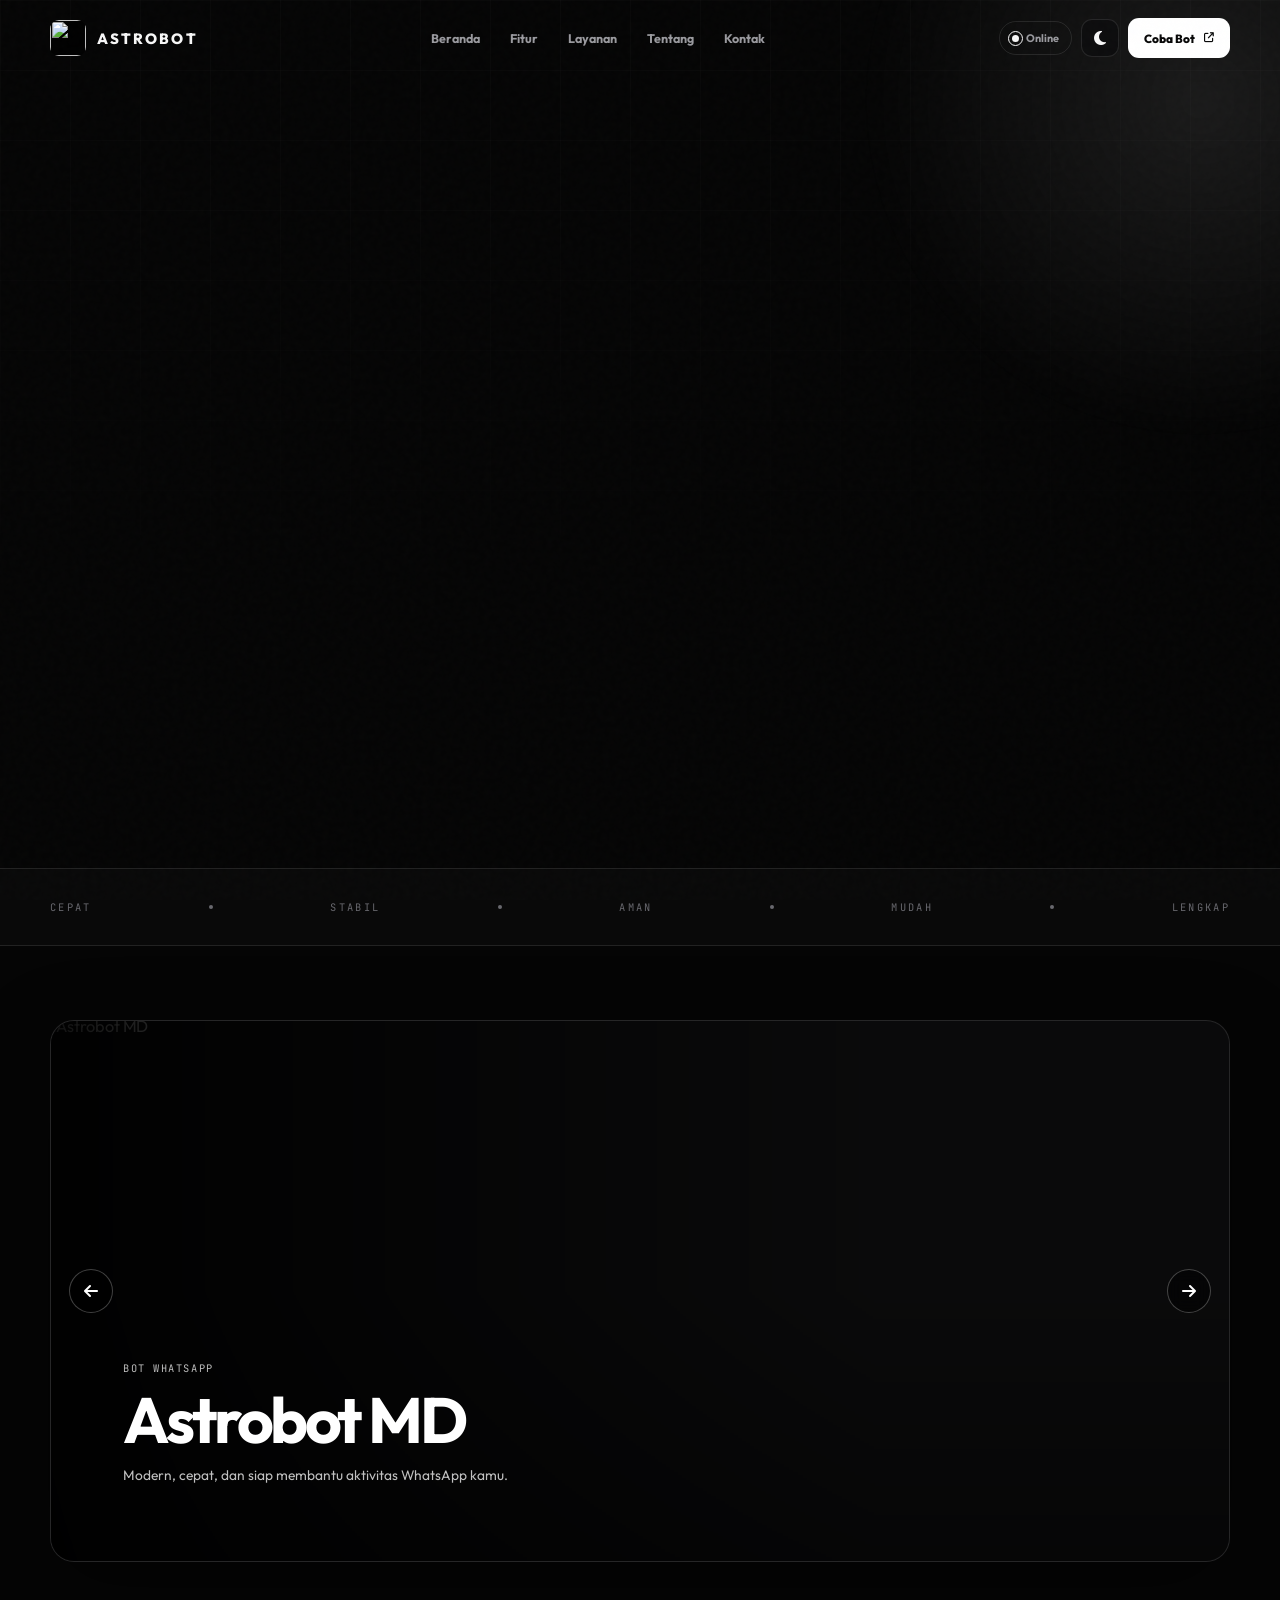
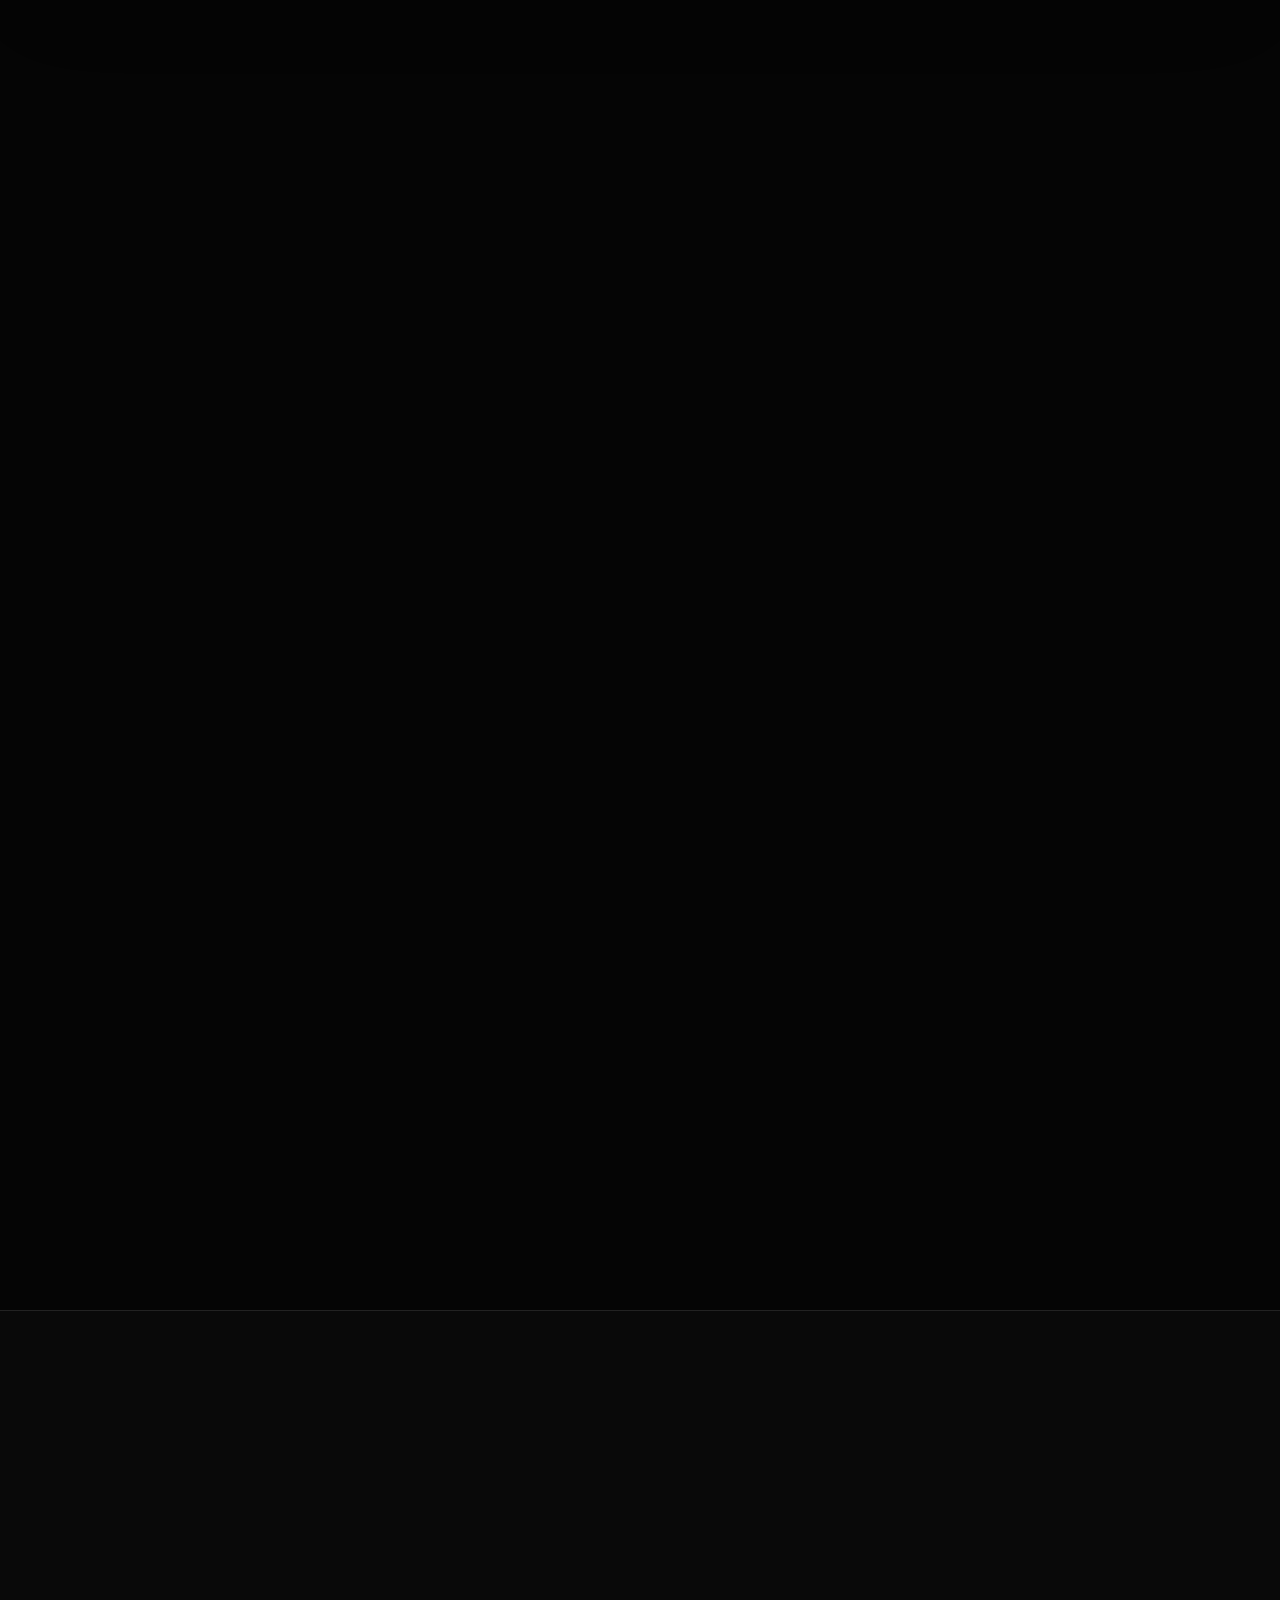
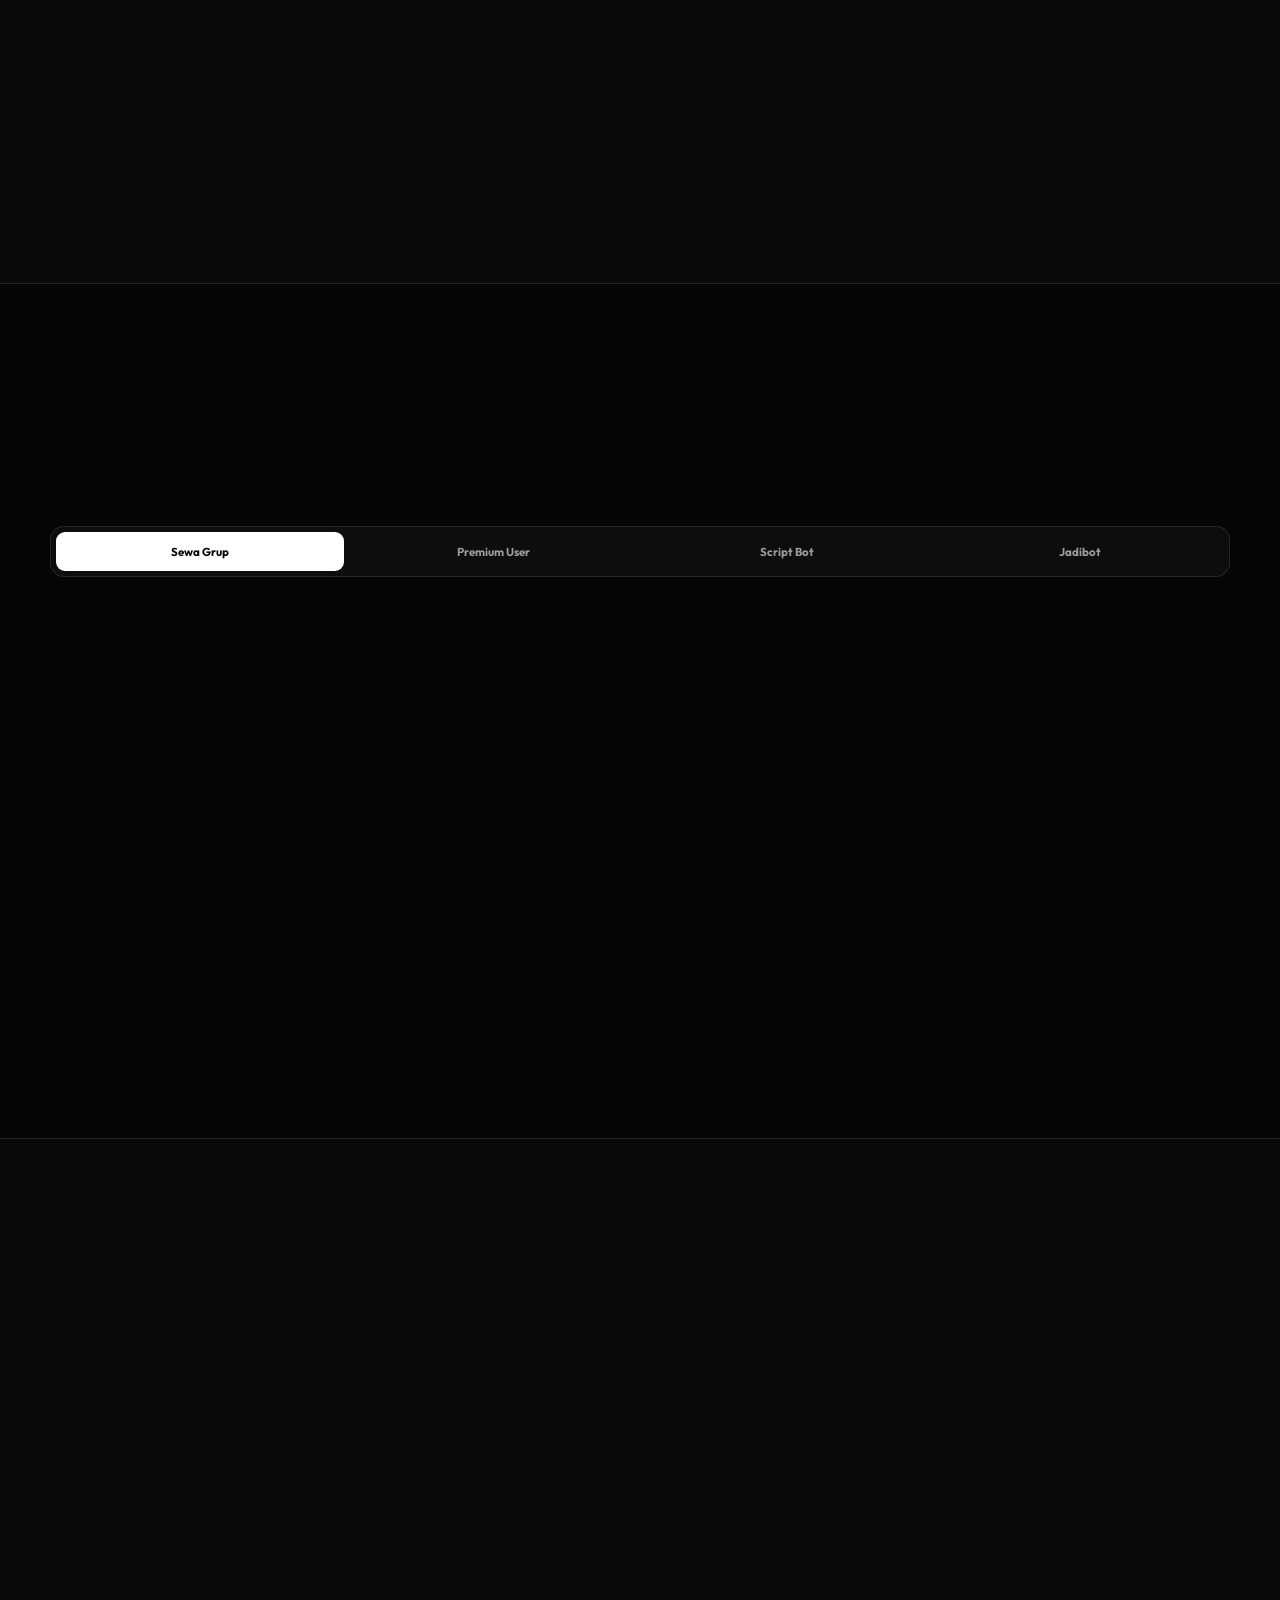
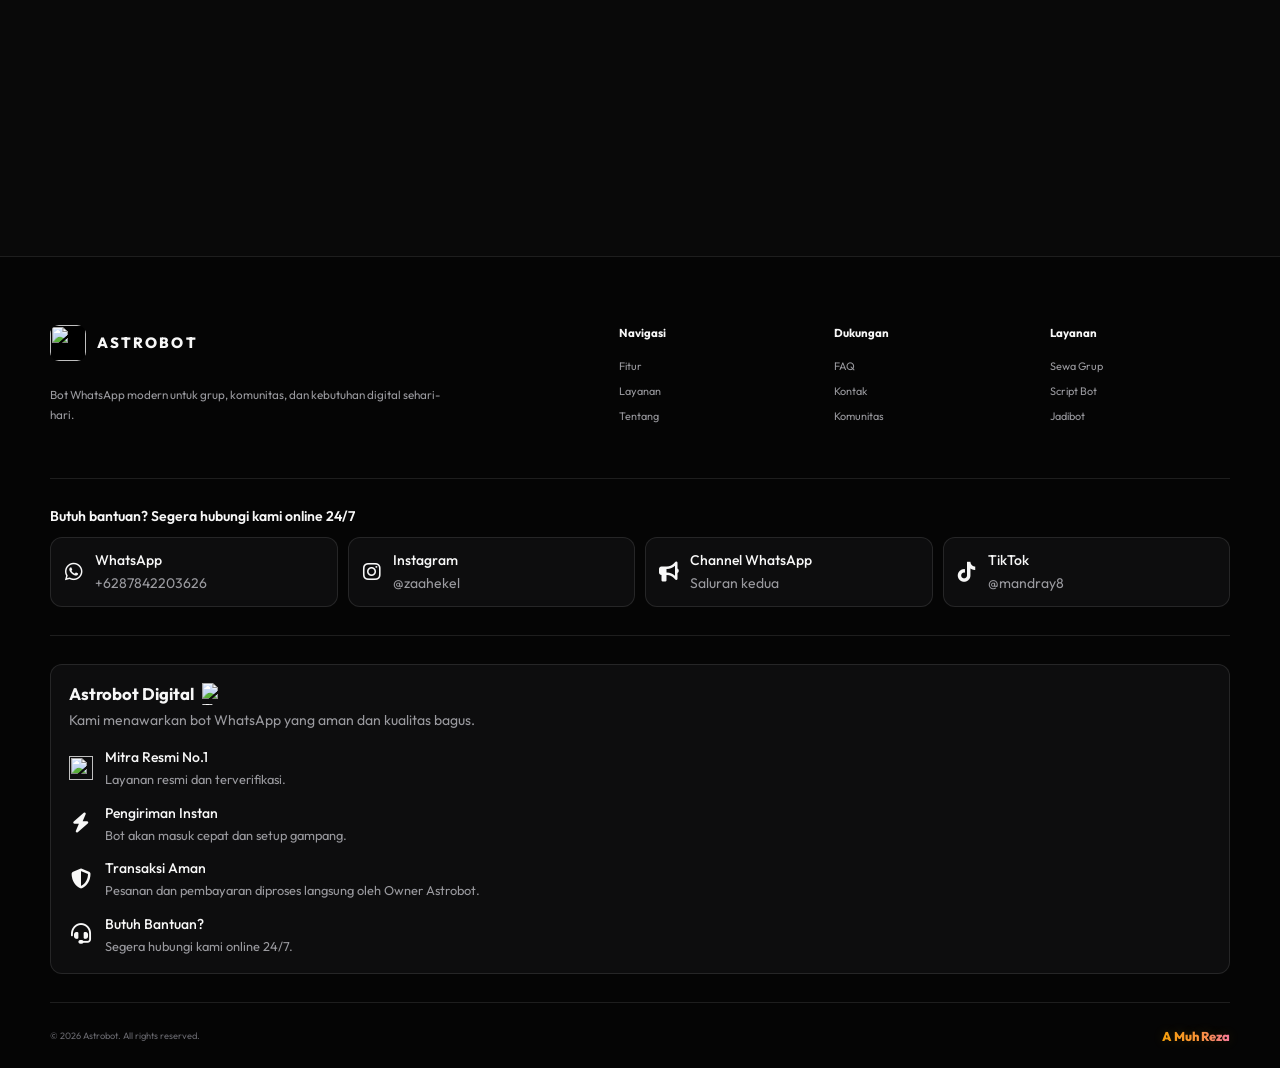
==== commit 47deca5e: "Add files via upload" ====
--- a/index.html
+++ b/index.html
@@ -16,7 +16,7 @@
   <link href="https://fonts.googleapis.com/css2?family=Outfit:wght@400;500;600;700;800&amp;family=JetBrains+Mono:wght@500;600&amp;display=swap" rel="stylesheet">
   <link href="https://cdnjs.cloudflare.com/ajax/libs/font-awesome/6.5.1/css/all.min.css" rel="stylesheet">
   <link href="https://cdn.jsdelivr.net/npm/swiper@11/swiper-bundle.min.css" rel="stylesheet">
-  <link href="style.css?v=20" rel="stylesheet">
+  <link href="style.css?v=21" rel="stylesheet">
 </head>
 <body>
   <div class="page-noise" aria-hidden="true"></div>
@@ -359,25 +359,15 @@
       </div>
     </nav>
     <section class="container footer-digital" aria-label="Astrobot Digital">
-      <span class="footer-social-heading footer-digital-title">Astrobot Digital <img src="/assets/verified-badge.png" alt="Terverifikasi" width="20" height="20"></span>
-      <p class="footer-digital-desc">Kami menawarkan bot WhatsApp yang aman dan kualitas bagus.</p>
-      <div class="footer-social-grid footer-digital-grid">
-        <div class="footer-digital-card">
-          <i class="fas fa-bolt" aria-hidden="true"></i>
-          <span>Pengiriman Instan<small>Bot akan masuk cepat dan setup gampang.</small></span>
-        </div>
-        <div class="footer-digital-card">
-          <i class="fas fa-shield-halved" aria-hidden="true"></i>
-          <span>Transaksi Aman<small>Pesanan dan pembayaran diproses langsung oleh Owner Astrobot.</small></span>
-        </div>
-        <div class="footer-digital-card">
-          <img class="footer-digital-badge" src="/assets/verified-badge.png" alt="" width="24" height="24">
-          <span>Mitra Resmi<small>Layanan resmi dan terverifikasi.</small></span>
-        </div>
-        <div class="footer-digital-card">
-          <i class="fas fa-headset" aria-hidden="true"></i>
-          <span>Bantuan<small>Butuh bantuan? Hubungi kami online 24/7.</small></span>
-        </div>
+      <div class="footer-digital-card">
+        <div class="footer-digital-title">Astrobot Digital <img src="/assets/verified-badge.png" alt="Terverifikasi" width="22" height="22"></div>
+        <p class="footer-digital-desc">Kami menawarkan bot WhatsApp yang aman dan kualitas bagus.</p>
+        <ul class="footer-digital-list">
+          <li><img class="footer-digital-badge" src="/assets/verified-badge.png" alt="" width="24" height="24"><span>Mitra Resmi No.1<small>Layanan resmi dan terverifikasi.</small></span></li>
+          <li><i class="fas fa-bolt" aria-hidden="true"></i><span>Pengiriman Instan<small>Bot akan masuk cepat dan setup gampang.</small></span></li>
+          <li><i class="fas fa-shield-halved" aria-hidden="true"></i><span>Transaksi Aman<small>Pesanan dan pembayaran diproses langsung oleh Owner Astrobot.</small></span></li>
+          <li><i class="fas fa-headset" aria-hidden="true"></i><span>Butuh Bantuan?<small>Segera hubungi kami online 24/7.</small></span></li>
+        </ul>
       </div>
     </section>
     <div class="container footer-bottom"><span>© 2026 Astrobot. All rights reserved.</span><span class="footer-owner footer-rexzz">A Muh Reza</span></div>
--- a/style.css
+++ b/style.css
@@ -413,11 +413,13 @@
 
 /* Astrobot Digital footer block */
 .footer-digital { padding: 28px 0; border-top: 1px solid var(--line); }
-.footer-digital-title { display: flex; align-items: center; gap: 8px; margin-bottom: 4px; font-size: 1rem; }
-.footer-digital-title img { width: 20px; height: 20px; }
-.footer-digital-desc { margin: 0 0 14px; color: var(--muted); font-size: .875rem; line-height: 1.6; }
-.footer-digital-card { display: flex; align-items: center; gap: 10px; min-height: 68px; padding: 12px; border: 1px solid var(--line); border-radius: 12px; background: var(--surface); color: var(--text); }
-.footer-digital-card > i, .footer-digital-badge { flex: 0 0 22px; width: 22px; font-size: 1.25rem; text-align: center; }
+.footer-digital-card { padding: 18px; border: 1px solid var(--line); border-radius: 12px; background: var(--surface); color: var(--text); }
+.footer-digital-title { display: flex; align-items: center; gap: 8px; font-size: 1.05rem; font-weight: 700; }
+.footer-digital-title img { width: 22px; height: 22px; }
+.footer-digital-desc { margin: 4px 0 16px; color: var(--muted); font-size: .875rem; line-height: 1.6; }
+.footer-digital-list { list-style: none; margin: 0; padding: 0; display: grid; gap: 14px; }
+.footer-digital-list li { display: flex; align-items: center; gap: 12px; }
+.footer-digital-list li > i, .footer-digital-badge { flex: 0 0 24px; width: 24px; font-size: 1.25rem; text-align: center; }
 .footer-digital-badge { height: 24px; object-fit: contain; }
-.footer-digital-card > span { min-width: 0; font-size: .875rem; font-weight: 500; line-height: 1.5; }
-.footer-digital-card small { display: block; margin-top: 2px; color: var(--muted); font-size: .8rem; font-weight: 400; line-height: 1.45; }
+.footer-digital-list span { min-width: 0; font-size: .875rem; font-weight: 500; line-height: 1.5; }
+.footer-digital-list small { display: block; margin-top: 2px; color: var(--muted); font-size: .8rem; font-weight: 400; line-height: 1.45; }
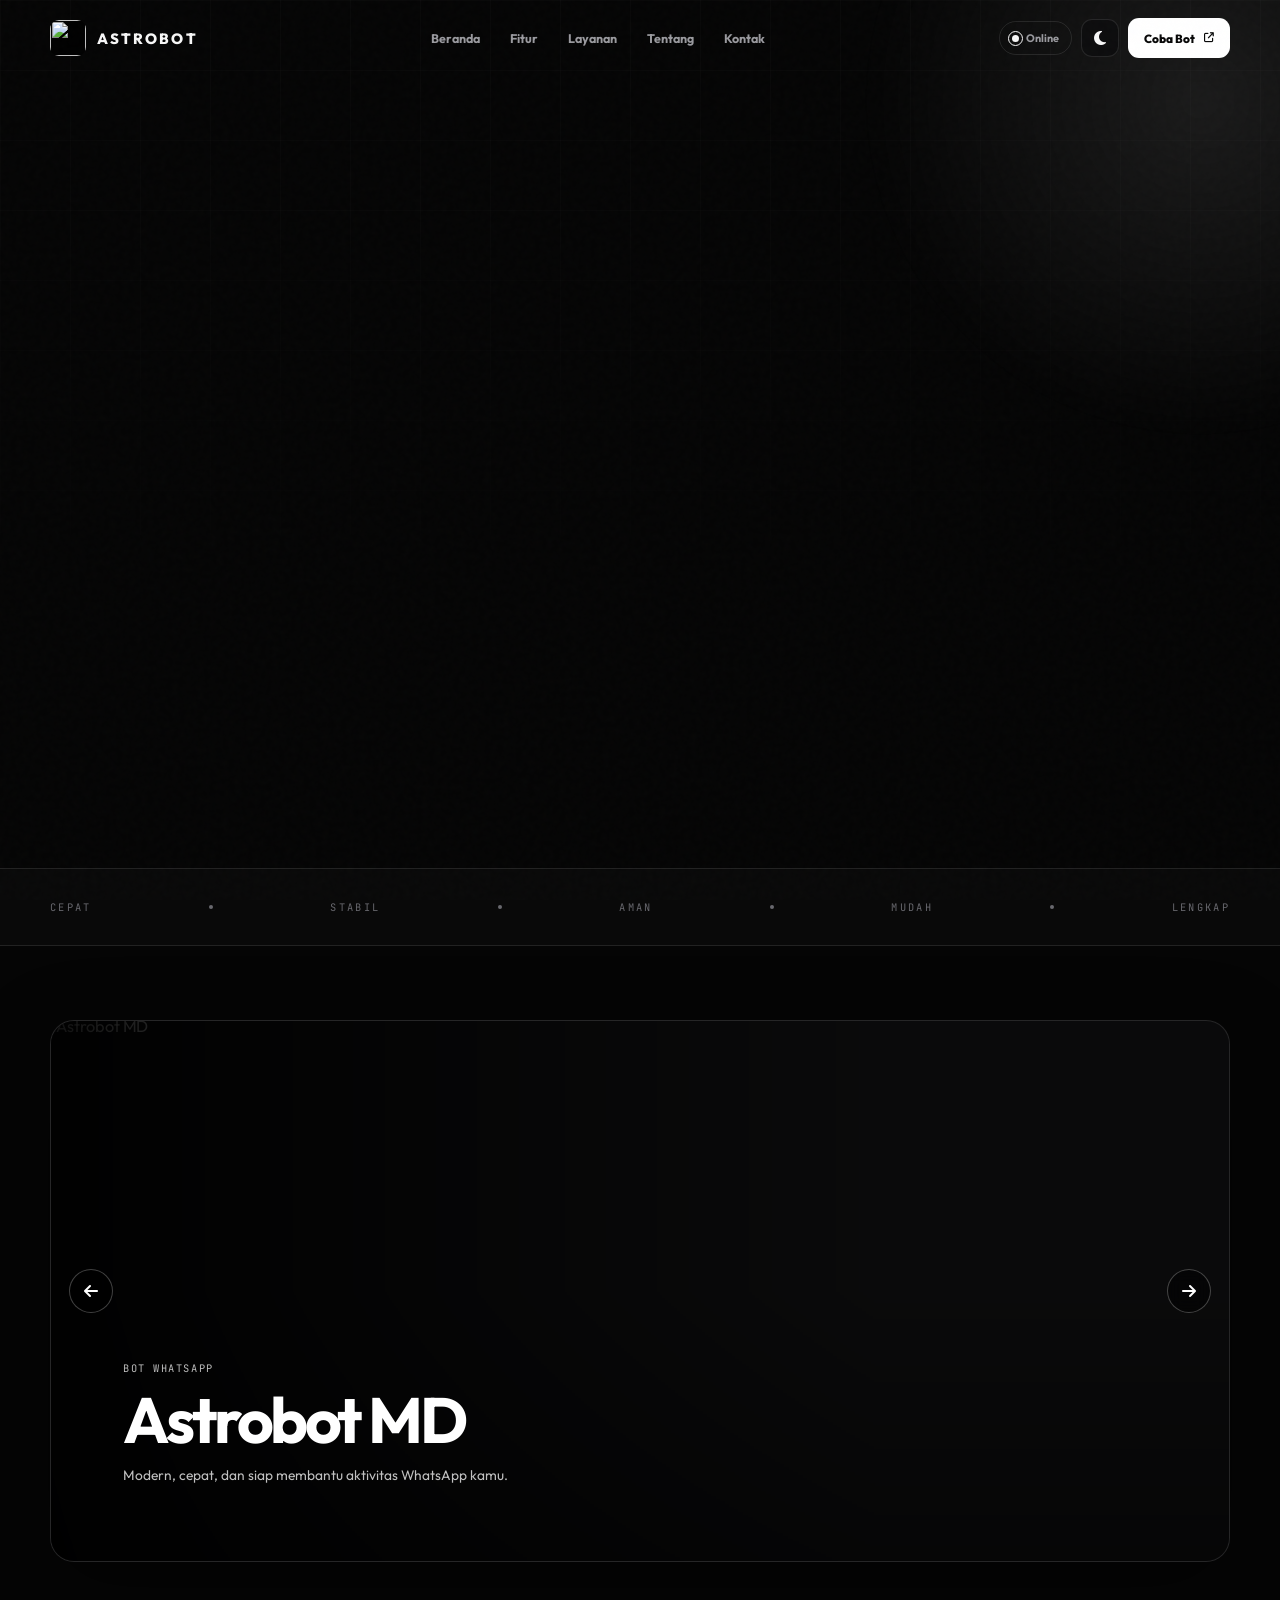
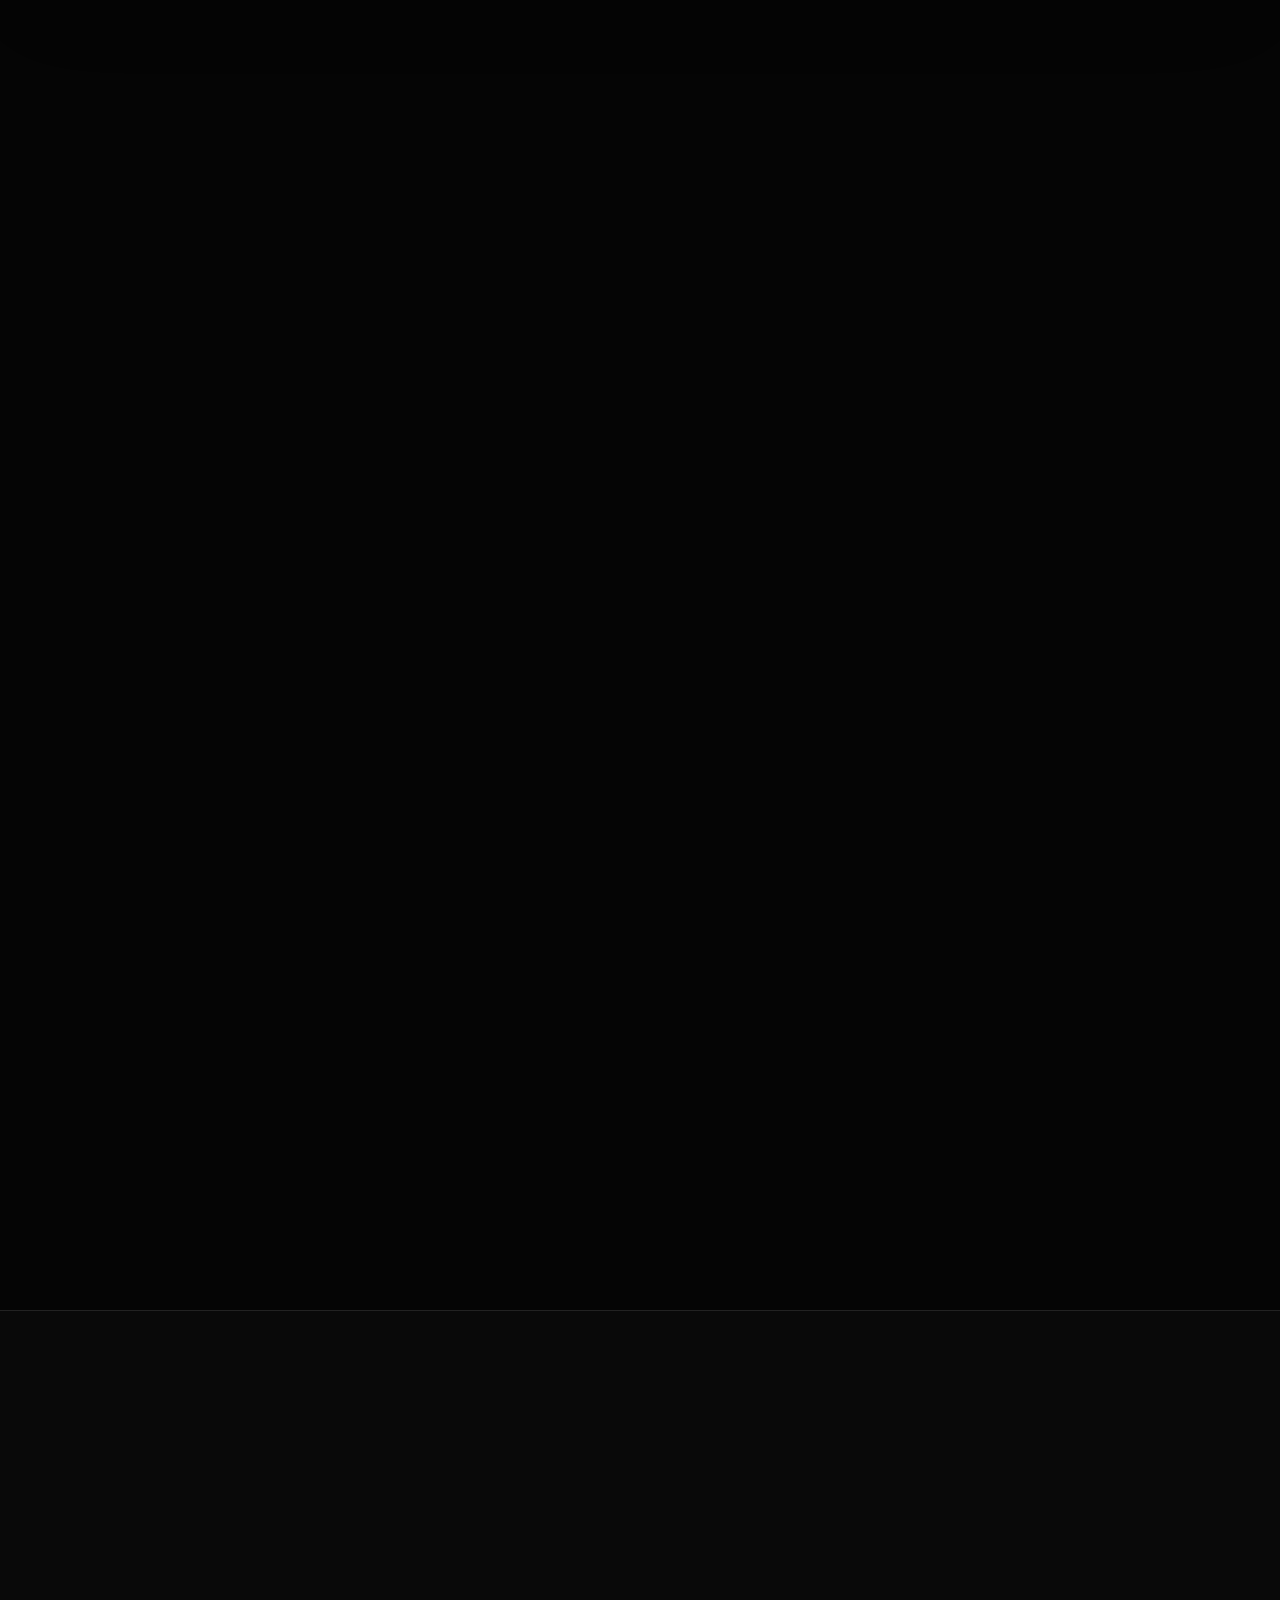
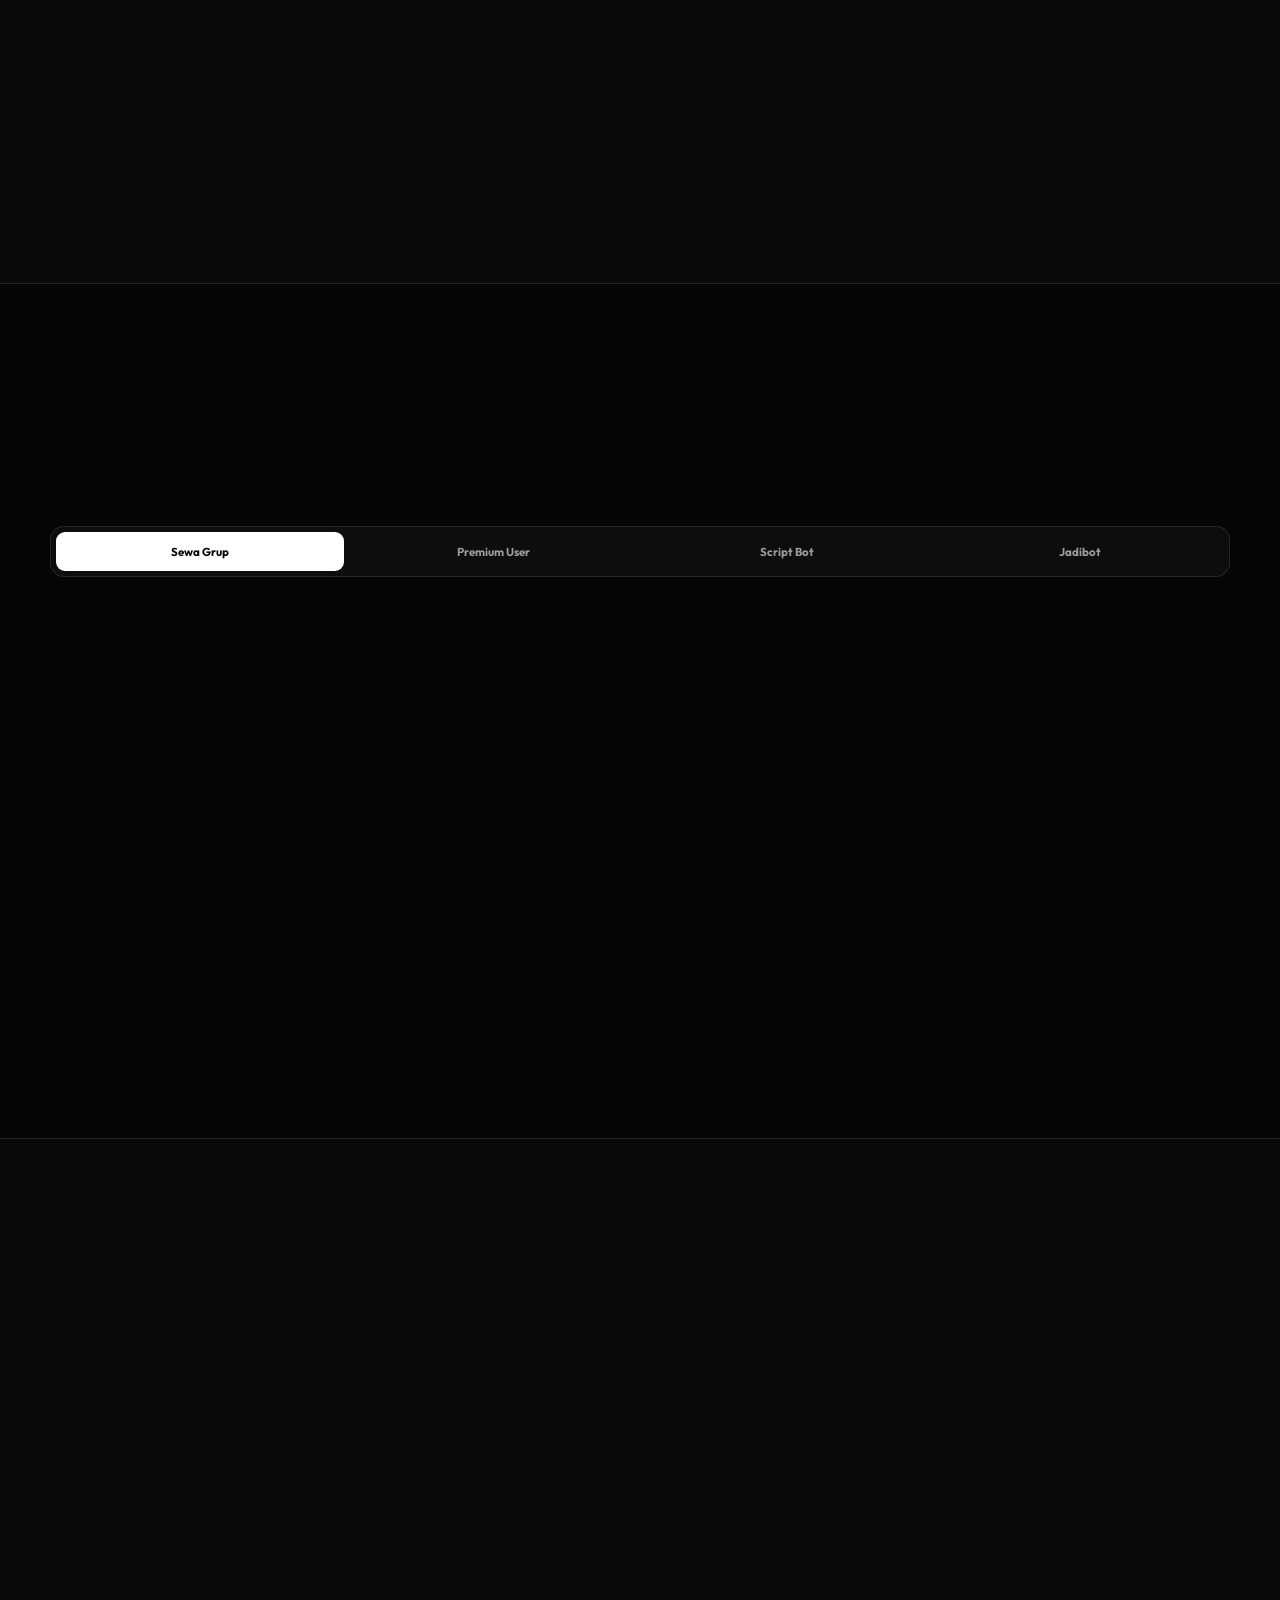
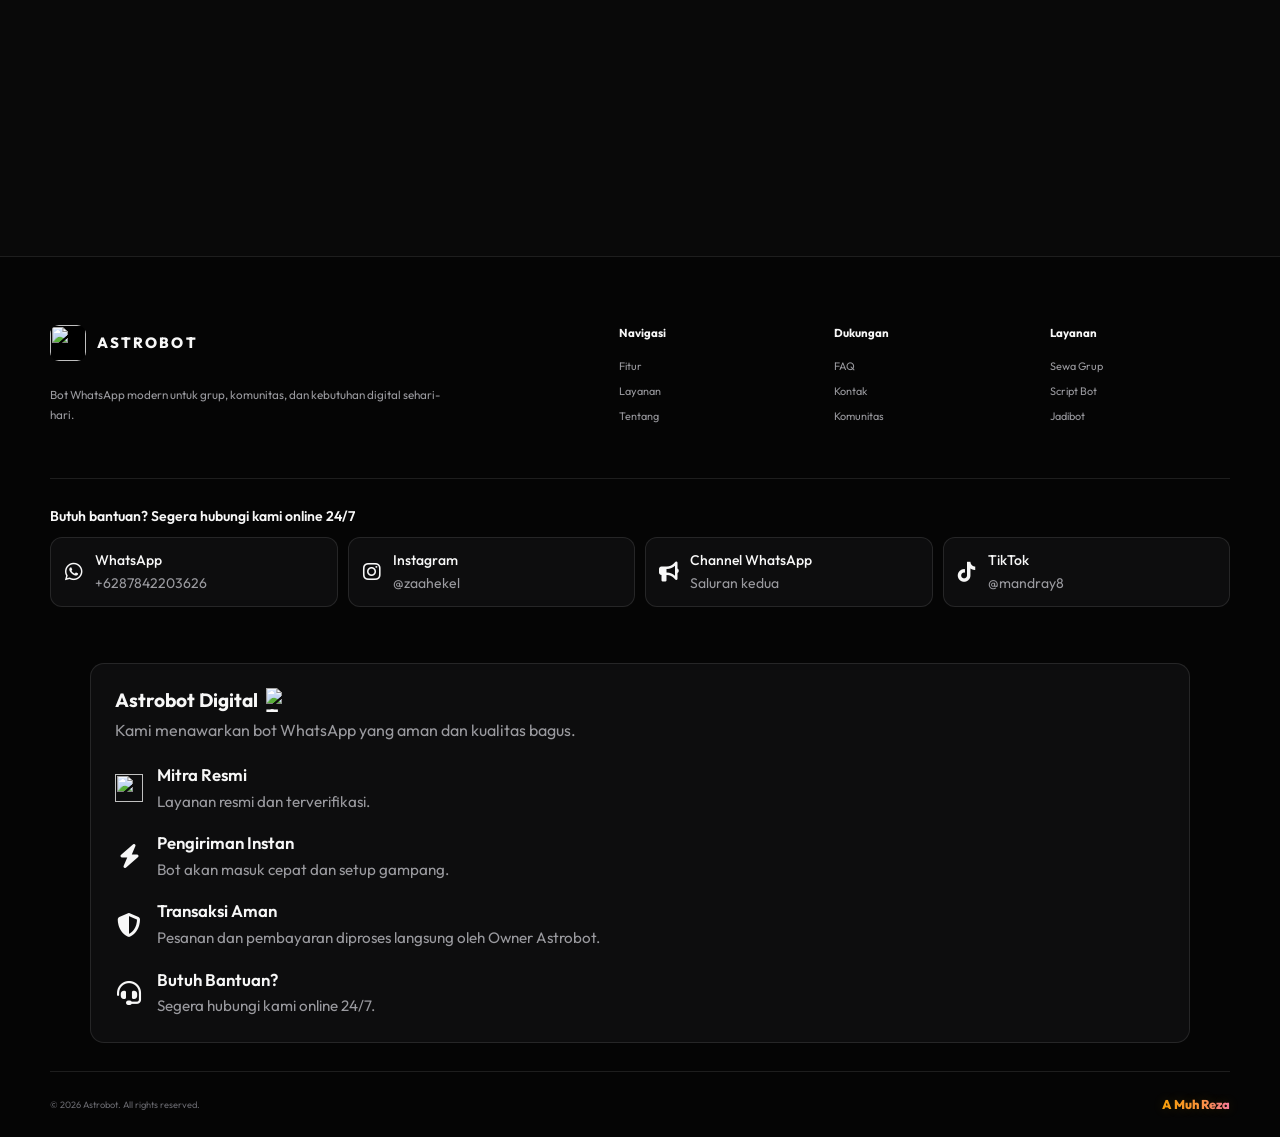
==== commit 3f572c4d: "Add files via upload" ====
--- a/index.html
+++ b/index.html
@@ -16,7 +16,7 @@
   <link href="https://fonts.googleapis.com/css2?family=Outfit:wght@400;500;600;700;800&amp;family=JetBrains+Mono:wght@500;600&amp;display=swap" rel="stylesheet">
   <link href="https://cdnjs.cloudflare.com/ajax/libs/font-awesome/6.5.1/css/all.min.css" rel="stylesheet">
   <link href="https://cdn.jsdelivr.net/npm/swiper@11/swiper-bundle.min.css" rel="stylesheet">
-  <link href="style.css?v=21" rel="stylesheet">
+  <link href="style.css?v=22" rel="stylesheet">
 </head>
 <body>
   <div class="page-noise" aria-hidden="true"></div>
@@ -363,7 +363,7 @@
         <div class="footer-digital-title">Astrobot Digital <img src="/assets/verified-badge.png" alt="Terverifikasi" width="22" height="22"></div>
         <p class="footer-digital-desc">Kami menawarkan bot WhatsApp yang aman dan kualitas bagus.</p>
         <ul class="footer-digital-list">
-          <li><img class="footer-digital-badge" src="/assets/verified-badge.png" alt="" width="24" height="24"><span>Mitra Resmi No.1<small>Layanan resmi dan terverifikasi.</small></span></li>
+          <li><img class="footer-digital-badge" src="/assets/verified-badge.png" alt="" width="28" height="28"><span>Mitra Resmi<small>Layanan resmi dan terverifikasi.</small></span></li>
           <li><i class="fas fa-bolt" aria-hidden="true"></i><span>Pengiriman Instan<small>Bot akan masuk cepat dan setup gampang.</small></span></li>
           <li><i class="fas fa-shield-halved" aria-hidden="true"></i><span>Transaksi Aman<small>Pesanan dan pembayaran diproses langsung oleh Owner Astrobot.</small></span></li>
           <li><i class="fas fa-headset" aria-hidden="true"></i><span>Butuh Bantuan?<small>Segera hubungi kami online 24/7.</small></span></li>
--- a/style.css
+++ b/style.css
@@ -412,14 +412,15 @@
 .price-grid.price-grid-single { grid-template-columns: minmax(0,420px); justify-content: center; }
 
 /* Astrobot Digital footer block */
-.footer-digital { padding: 28px 0; border-top: 1px solid var(--line); }
-.footer-digital-card { padding: 18px; border: 1px solid var(--line); border-radius: 12px; background: var(--surface); color: var(--text); }
-.footer-digital-title { display: flex; align-items: center; gap: 8px; font-size: 1.05rem; font-weight: 700; }
-.footer-digital-title img { width: 22px; height: 22px; }
-.footer-digital-desc { margin: 4px 0 16px; color: var(--muted); font-size: .875rem; line-height: 1.6; }
-.footer-digital-list { list-style: none; margin: 0; padding: 0; display: grid; gap: 14px; }
-.footer-digital-list li { display: flex; align-items: center; gap: 12px; }
-.footer-digital-list li > i, .footer-digital-badge { flex: 0 0 24px; width: 24px; font-size: 1.25rem; text-align: center; }
-.footer-digital-badge { height: 24px; object-fit: contain; }
-.footer-digital-list span { min-width: 0; font-size: .875rem; font-weight: 500; line-height: 1.5; }
-.footer-digital-list small { display: block; margin-top: 2px; color: var(--muted); font-size: .8rem; font-weight: 400; line-height: 1.45; }
+.footer-digital { width: min(calc(100% - 64px), 1100px); padding: 28px 0; border-top: 0; }
+.footer-digital-card { padding: 24px; border: 1px solid var(--line); border-radius: 14px; background: var(--surface); color: var(--text); }
+.footer-digital-title { display: flex; align-items: center; gap: 8px; font-size: 1.2rem; font-weight: 700; }
+.footer-digital-title img { width: 24px; height: 24px; }
+.footer-digital-desc { margin: 6px 0 20px; color: var(--muted); font-size: 1rem; line-height: 1.6; }
+.footer-digital-list { list-style: none; margin: 0; padding: 0; display: grid; gap: 18px; }
+.footer-digital-list li { display: flex; align-items: center; gap: 14px; }
+.footer-digital-list li > i, .footer-digital-badge { flex: 0 0 28px; width: 28px; font-size: 1.5rem; text-align: center; }
+.footer-digital-badge { height: 28px; object-fit: contain; }
+.footer-digital-list span { min-width: 0; font-size: 1.05rem; font-weight: 600; line-height: 1.45; }
+.footer-digital-list small { display: block; margin-top: 3px; color: var(--muted); font-size: .95rem; font-weight: 400; line-height: 1.5; }
+@media (max-width: 560px) { .footer-digital { width: calc(100% - 48px); } .footer-digital-card { padding: 20px; } }
